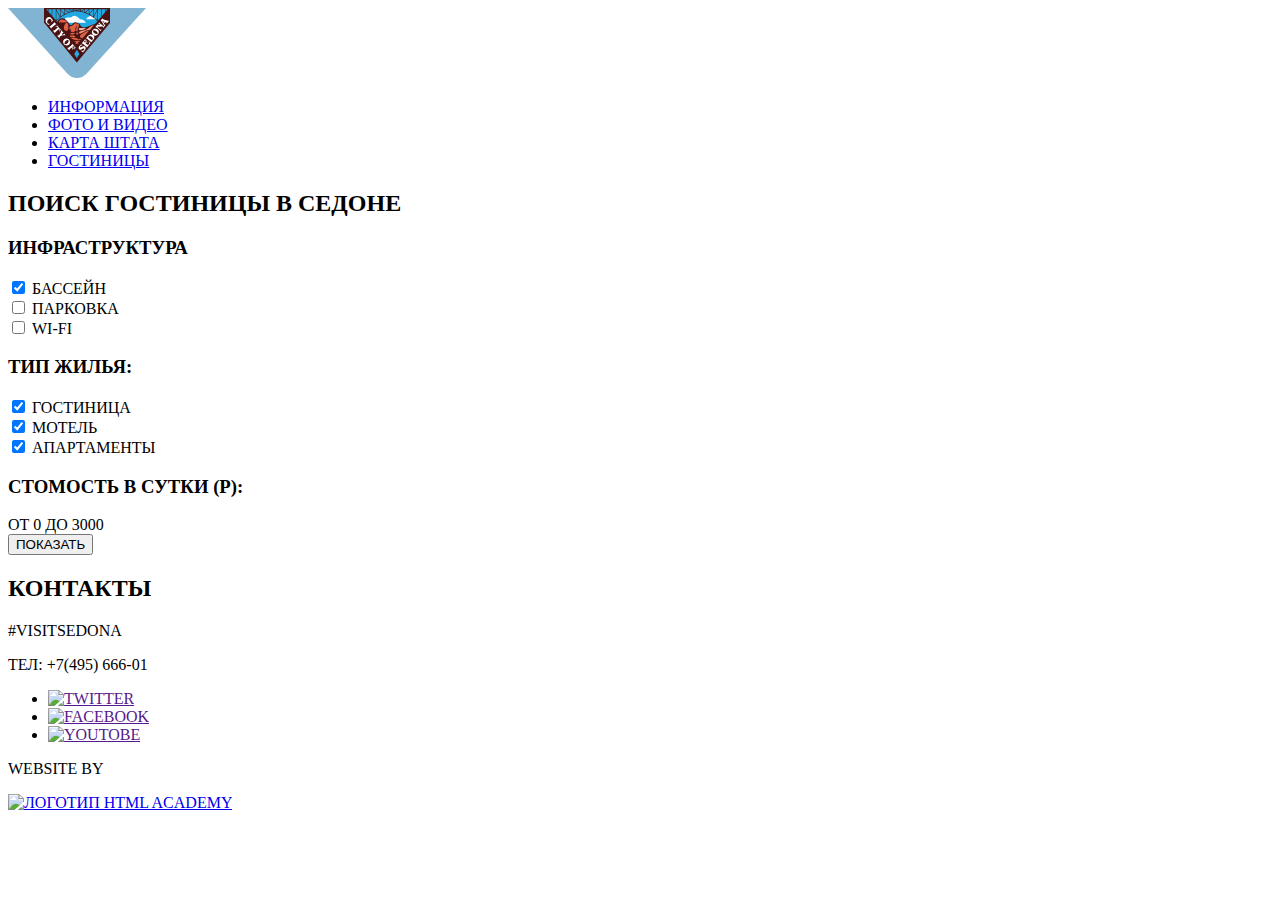
==== hotels.html @ ae7e9f16 "поправил по замечаниям header" ====
<!-- Сообщаем браузеру как стоит обрабатывать эту страницу -->
<!DOCTYPE html>
<!-- Оболочка документа, указываем язык содержимого -->
<html lang="ru">
  <head>
    <meta charset="utf-8">

    <title>Гостиницы Седоны</title>
    <!-- Подключаем CSS -->
    <link rel="stylesheet" href="css/normalize.css">
		<link rel="stylesheet" href="css/style.css">
		
  </head>
  <body>
  <header class="main-header">
    <nav class="main-header__navigation">
          <a href="index.html" class="main-header__logo">
            <img src="img/logo.svg" width="138" height="70" alt="Логотип">
          </a>
          <ul class="main-header__site-navigation hotels-navigation">
            <li><a href="#">Информация</a></li>
            <li><a href="#">Фото и видео</a></li>
            <li><a href="#">Карта штата</a></li>
            <li><a href="hotels.html">Гостиницы</a></li>
          </ul>
    </nav>
  </header>

  <main class="container">
    <h2 class="visually-hidden">
      ПОИСК ГОСТИНИЦЫ В седоне
    </h2>
    <div class="choosing-hotel">
      <section class="choosing-holel__form">
        <form action="">
          <h3>Инфраструктура</h3>
          <input type="checkbox" checked name="choice">
            Бассейн
          <br><input type="checkbox" name="choice">
            Парковка
          <br><input type="checkbox" name="choice">
            WI-FI
        </form>
      </section>
      <section class="choosing-holel__form">
        <form action="">
          <h3>тип жилья:</h3>
          <input type="checkbox" checked name="choice">
            Гостиница
          <br><input type="checkbox" checked name="choice">
            Мотель
          <br><input type="checkbox" checked name="choice">
            Апартаменты
        </form>
      </section>
      <section class="choosing-hotel__form choosing-hotel__price">
        <form action="https://echo.htmlacademy.ru/">
        <h3>Стомость в сутки (Р):</h3>
        <span>от 0</span>
        <span>до 3000</span>
        <BR><input type="submit" value="ПОКАЗАТЬ" >
        </form>
      </section>
    </div>
    <div class="user-choice">
      
    </div>

  </main>




  <footer class="page-footer">
      <div class="container">
        <section class="page-footer__contacts">
          <h2 class="visually-hidden">Контакты</h2>
          <p>#visitSEDONA</p>
          <p>ТЕЛ: +7(495) 666-01</p>
        </section>
        <section class="page-footer-social">

          <ul>
            <li>
              <a href="" class="page-footer-social__button">
                <img src="https://via.placeholder.com/1200x509" alt="Twitter" width="46" height="48">
              </a>
            </li>
            <li>
              <a href="" class="page-footer-social__button">
                <img src="https://via.placeholder.com/1200x509" alt="Facebook" width="46" height="48">
              </a>
            </li>
            <li>
              <a href="" class="page-footer-social__button">
                <img src="https://via.placeholder.com/1200x509" alt="Youtobe" width="46" height="48">
              </a>
            </li>
          </ul>
          
        </section>
        <section class="page-footer-copyright">
          <p>Website by</p>
          <a href="https://htmlacademy.ru/intensive/htmlcss" class="page-footer-copyright__logo">
            <img src="https://via.placeholder.com/1200x509" alt="Логотип html academy" width="115" height="41">
          </a>
        </section>








      </div>
  </footer>

  </body>
</html>
---- css/style.css ----
body {
  text-transform: uppercase;
}
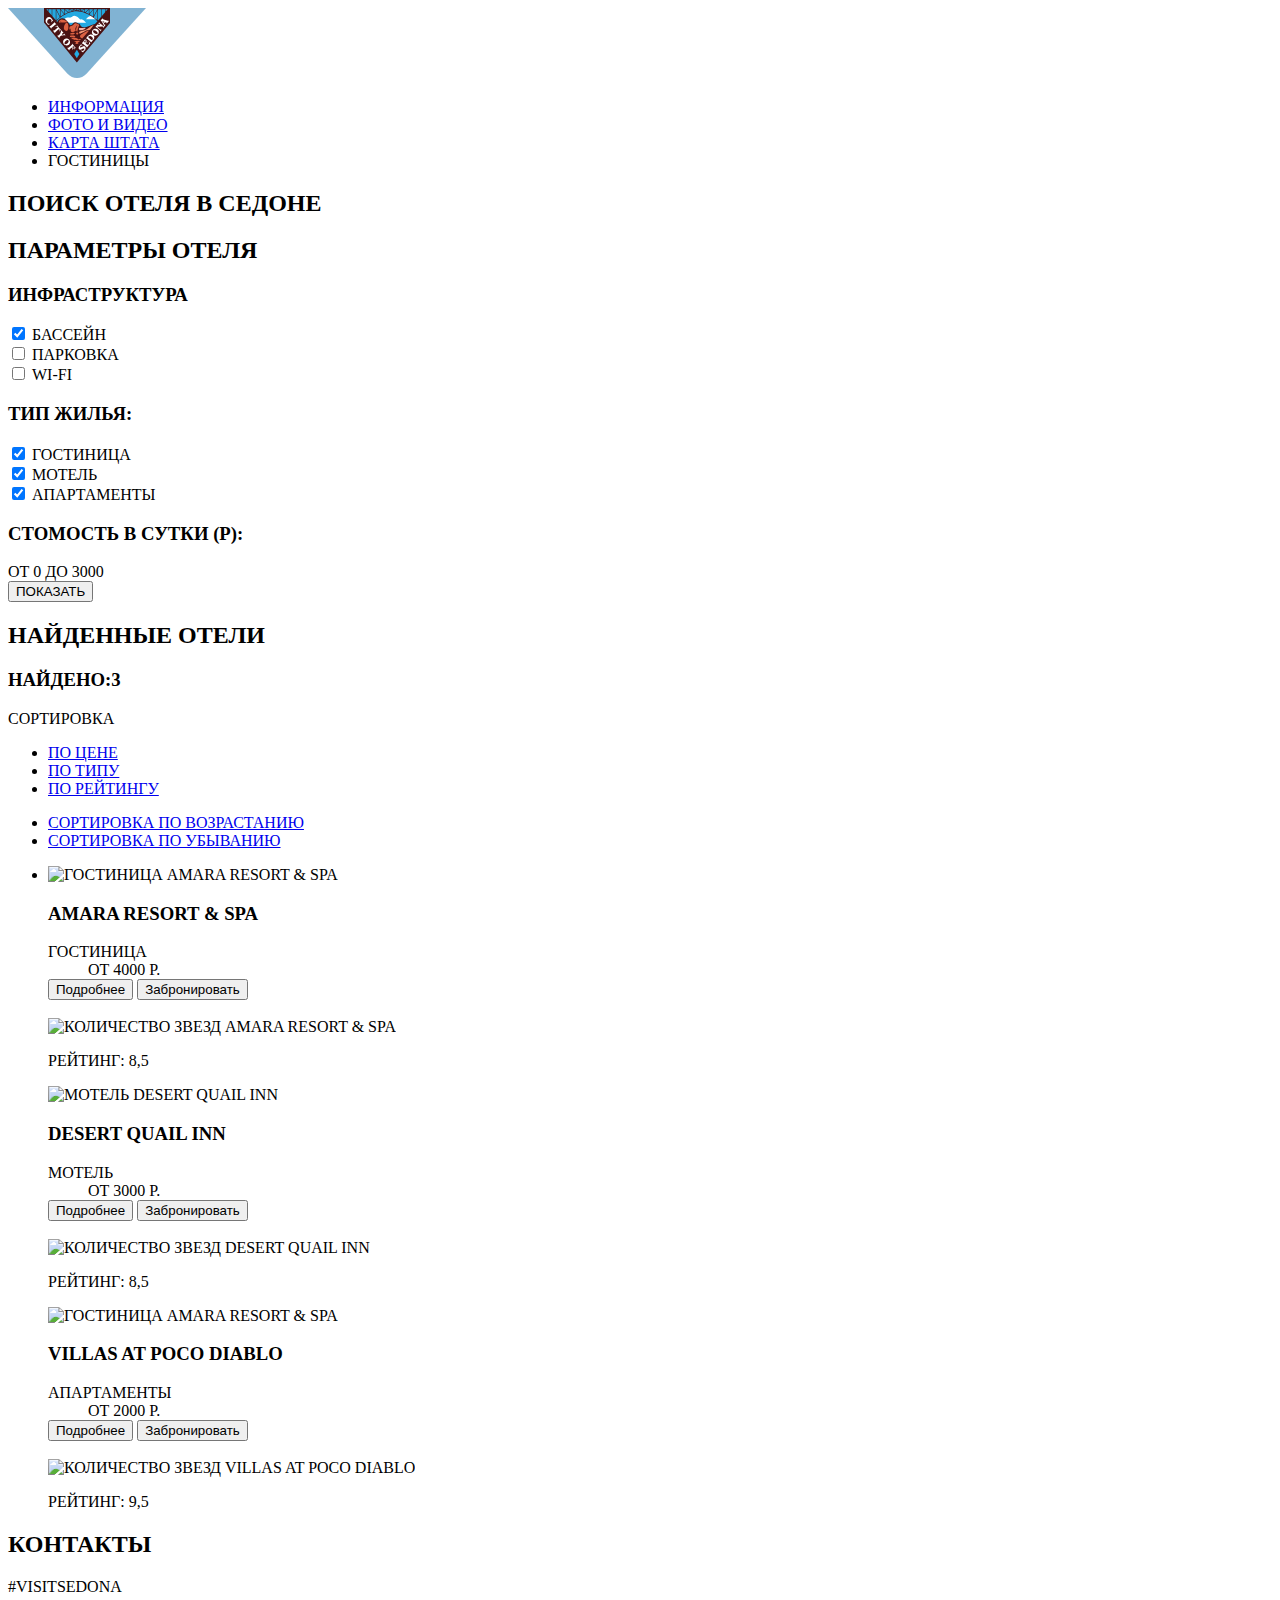
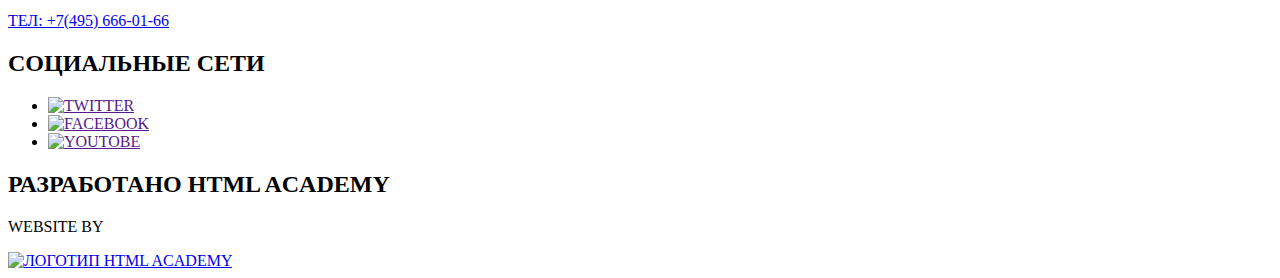
==== commit a308821e: "доверстал hotels.html" ====
--- a/hotels.html
+++ b/hotels.html
@@ -2,119 +2,193 @@
 <!DOCTYPE html>
 <!-- Оболочка документа, указываем язык содержимого -->
 <html lang="ru">
-  <head>
-    <meta charset="utf-8">
 
-    <title>Гостиницы Седоны</title>
-    <!-- Подключаем CSS -->
-    <link rel="stylesheet" href="css/normalize.css">
-		<link rel="stylesheet" href="css/style.css">
-		
-  </head>
-  <body>
+<head>
+  <meta charset="utf-8">
+  <title>Гостиницы Седоны</title>
+  <!-- Подключаем CSS -->
+  <link rel="stylesheet" href="css/normalize.css">
+  <link rel="stylesheet" href="css/style.css">
+</head>
+
+<body>
   <header class="main-header">
     <nav class="main-header__navigation">
-          <a href="index.html" class="main-header__logo">
-            <img src="img/logo.svg" width="138" height="70" alt="Логотип">
-          </a>
-          <ul class="main-header__site-navigation hotels-navigation">
-            <li><a href="#">Информация</a></li>
-            <li><a href="#">Фото и видео</a></li>
-            <li><a href="#">Карта штата</a></li>
-            <li><a href="hotels.html">Гостиницы</a></li>
-          </ul>
+      <a href="index.html" class="main-header__logo">
+        <img src="img/logo.svg" width="138" height="70" alt="Логотип">
+      </a>
+      <ul class="main-header__site-navigation hotels-navigation">
+        <li><a href="#">Информация</a></li>
+        <li><a href="#">Фото и видео</a></li>
+        <li><a href="#">Карта штата</a></li>
+        <li><a>Гостиницы</a></li>
+      </ul>
     </nav>
   </header>
-
   <main class="container">
     <h2 class="visually-hidden">
-      ПОИСК ГОСТИНИЦЫ В седоне
+      Поиск отеля в седоне
     </h2>
-    <div class="choosing-hotel">
-      <section class="choosing-holel__form">
+    <section class="choosing-hotel">
+      <h2 class="visually-hidden">
+        Параметры отеля
+      </h2>
+      <div class="choosing-holel__form">
         <form action="">
           <h3>Инфраструктура</h3>
           <input type="checkbox" checked name="choice">
-            Бассейн
+          Бассейн
           <br><input type="checkbox" name="choice">
-            Парковка
+          Парковка
           <br><input type="checkbox" name="choice">
-            WI-FI
+          WI-FI
         </form>
-      </section>
-      <section class="choosing-holel__form">
+      </div>
+      <div class="choosing-holel__form">
         <form action="">
           <h3>тип жилья:</h3>
           <input type="checkbox" checked name="choice">
-            Гостиница
+          Гостиница
           <br><input type="checkbox" checked name="choice">
-            Мотель
+          Мотель
           <br><input type="checkbox" checked name="choice">
-            Апартаменты
+          Апартаменты
         </form>
+      </div>
+      <div class="choosing-hotel__form choosing-hotel__price">
+        <form action="https://echo.htmlacademy.ru/">
+          <h3>Стомость в сутки (Р):</h3>
+          <span>от 0</span>
+          <span>до 3000</span>
+          <BR><input type="submit" value="ПОКАЗАТЬ">
+        </form>
+      </div>
+    </section>
+    <section class="user-choice">
+      <h2 class="visually-hidden">
+        Найденные отели
+      </h2>
+      <div class="user-choice-finded">
+        <h3>
+          Найдено:3
+        </h3>
+        <div class="user-choice-finded__sorting1">
+          <p>Сортировка</p>
+          <ul>
+            <li><a href="#">по цене </a></li>
+            <li><a href="#">по типу </a></li>
+            <li><a href="#">по рейтингу</a></li>
+          </ul>
+        </div>
+        <ul class="user-choice-finded__sorting2">
+          <li>
+            <a href="#">
+              <span class="visually-hidden">Сортировка по возрастанию</span>
+            </a>
+          </li>
+          <li>
+            <a href="#"><span class="visually-hidden">Сортировка по убыванию</span></a>
+          </li>
+        </ul>
+      </div>
+      <ul class="user-choice-list">
+        <li>
+          <div class="user-choice-list-row1 hotel">
+            <img src="https://via.placeholder.com/138x70" width="138" height="70" alt="Гостиница Amara Resort & Spa">
+            <h3>Amara Resort & Spa</h3>
+            <dl>
+              <dt>Гостиница</dt>
+              <dd>От 4000 Р.</dd>
+            </dl>
+            <form class="user-choice-list-row1__form form" action="">
+              <button class="user-choice-list-row1__button1 button1">
+                Подробнее
+              </button>
+              <button class="user-choice-list-row1__button2 button2">
+                Забронировать
+              </button>
+            </form>
+            <br><img width="91" height="17" src="https://via.placeholder.com/91x17" alt="Количество звезд Amara Resort & Spa">
+            <p>Рейтинг: 8,5</p>
+          </div>
+          <div class="user-choice-list-row2 hotel">
+            <img src="https://via.placeholder.com/138x70" width="138" height="70" alt="Мотель Desert Quail Inn">
+            <h3>Desert Quail Inn</h3>
+            <dl>
+              <dt>Мотель</dt>
+              <dd>От 3000 Р.</dd>
+            </dl>
+            <form class="user-choice-list-row2__form form" action="">
+              <button class="user-choice-list-row2__button2 button1">
+                Подробнее
+              </button>
+              <button class="user-choice-list-row2__button2 button2">
+                Забронировать
+              </button>
+            </form>
+            <br><img width="66" height="17" src="https://via.placeholder.com/66x17" alt="Количество звезд Desert Quail Inn">
+            <p>Рейтинг: 8,5</p>
+          </div>
+          <div class="user-choice-list-row3 hotel">
+            <img src="https://via.placeholder.com/1200x509" width="138" height="70" alt="Гостиница Amara Resort & Spa">
+            <h3>Villas at Poco Diablo</h3>
+            <dl>
+              <dt>Апартаменты</dt>
+              <dd>От 2000 Р.</dd>
+            </dl>
+            <form class="user-choice-list-row3__form form" action="">
+              <button class="user-choice-list-row3__button3 button1">
+                Подробнее
+              </button>
+              <button class="user-choice-list-row3__button3 button2">
+                Забронировать
+              </button>
+            </form>
+            <br><img width="42" height="17" src="https://via.placeholder.com/42x17" alt="Количество звезд Villas at Poco Diablo">
+            <p>Рейтинг: 9,5</p>
+          </div>
+        </li>
+      </ul>
+    </section>
+  </main>
+  <footer class="page-footer">
+    <div class="container">
+      <section class="page-footer__contacts">
+        <h2 class="visually-hidden">Контакты</h2>
+        <p>#visitsedona</p>
+        <a href="tel:+74956660166">
+          ТЕЛ: +7(495) 666-01-66
+        </a>
       </section>
-      <section class="choosing-hotel__form choosing-hotel__price">
-        <form action="https://echo.htmlacademy.ru/">
-        <h3>Стомость в сутки (Р):</h3>
-        <span>от 0</span>
-        <span>до 3000</span>
-        <BR><input type="submit" value="ПОКАЗАТЬ" >
-        </form>
+      <section class="page-footer-social">
+        <h2 class="visually-hidden">Социальные сети</h2>
+        <ul>
+          <li>
+            <a href="" class="page-footer-social__button">
+              <img src="https://via.placeholder.com/1200x509" alt="Twitter" width="46" height="48">
+            </a>
+          </li>
+          <li>
+            <a href="" class="page-footer-social__button">
+              <img src="https://via.placeholder.com/1200x509" alt="Facebook" width="46" height="48">
+            </a>
+          </li>
+          <li>
+            <a href="" class="page-footer-social__button">
+              <img src="https://via.placeholder.com/1200x509" alt="Youtobe" width="46" height="48">
+            </a>
+          </li>
+        </ul>
+      </section>
+      <section class="page-footer-copyright">
+        <h2 class="visually-hidden">Разработано HTML academy</h2>
+        <p>Website by</p>
+        <a href="https://htmlacademy.ru/intensive/htmlcss" class="page-footer-copyright__logo">
+          <img src="https://via.placeholder.com/1200x509" alt="Логотип html academy" width="115" height="41">
+        </a>
       </section>
     </div>
-    <div class="user-choice">
-      
-    </div>
+  </footer>
+</body>
 
-  </main>
-
-
-
-
-  <footer class="page-footer">
-      <div class="container">
-        <section class="page-footer__contacts">
-          <h2 class="visually-hidden">Контакты</h2>
-          <p>#visitSEDONA</p>
-          <p>ТЕЛ: +7(495) 666-01</p>
-        </section>
-        <section class="page-footer-social">
-
-          <ul>
-            <li>
-              <a href="" class="page-footer-social__button">
-                <img src="https://via.placeholder.com/1200x509" alt="Twitter" width="46" height="48">
-              </a>
-            </li>
-            <li>
-              <a href="" class="page-footer-social__button">
-                <img src="https://via.placeholder.com/1200x509" alt="Facebook" width="46" height="48">
-              </a>
-            </li>
-            <li>
-              <a href="" class="page-footer-social__button">
-                <img src="https://via.placeholder.com/1200x509" alt="Youtobe" width="46" height="48">
-              </a>
-            </li>
-          </ul>
-          
-        </section>
-        <section class="page-footer-copyright">
-          <p>Website by</p>
-          <a href="https://htmlacademy.ru/intensive/htmlcss" class="page-footer-copyright__logo">
-            <img src="https://via.placeholder.com/1200x509" alt="Логотип html academy" width="115" height="41">
-          </a>
-        </section>
-
-
-
-
-
-
-
-
-      </div>
-  </footer>
-
-  </body>
 </html>
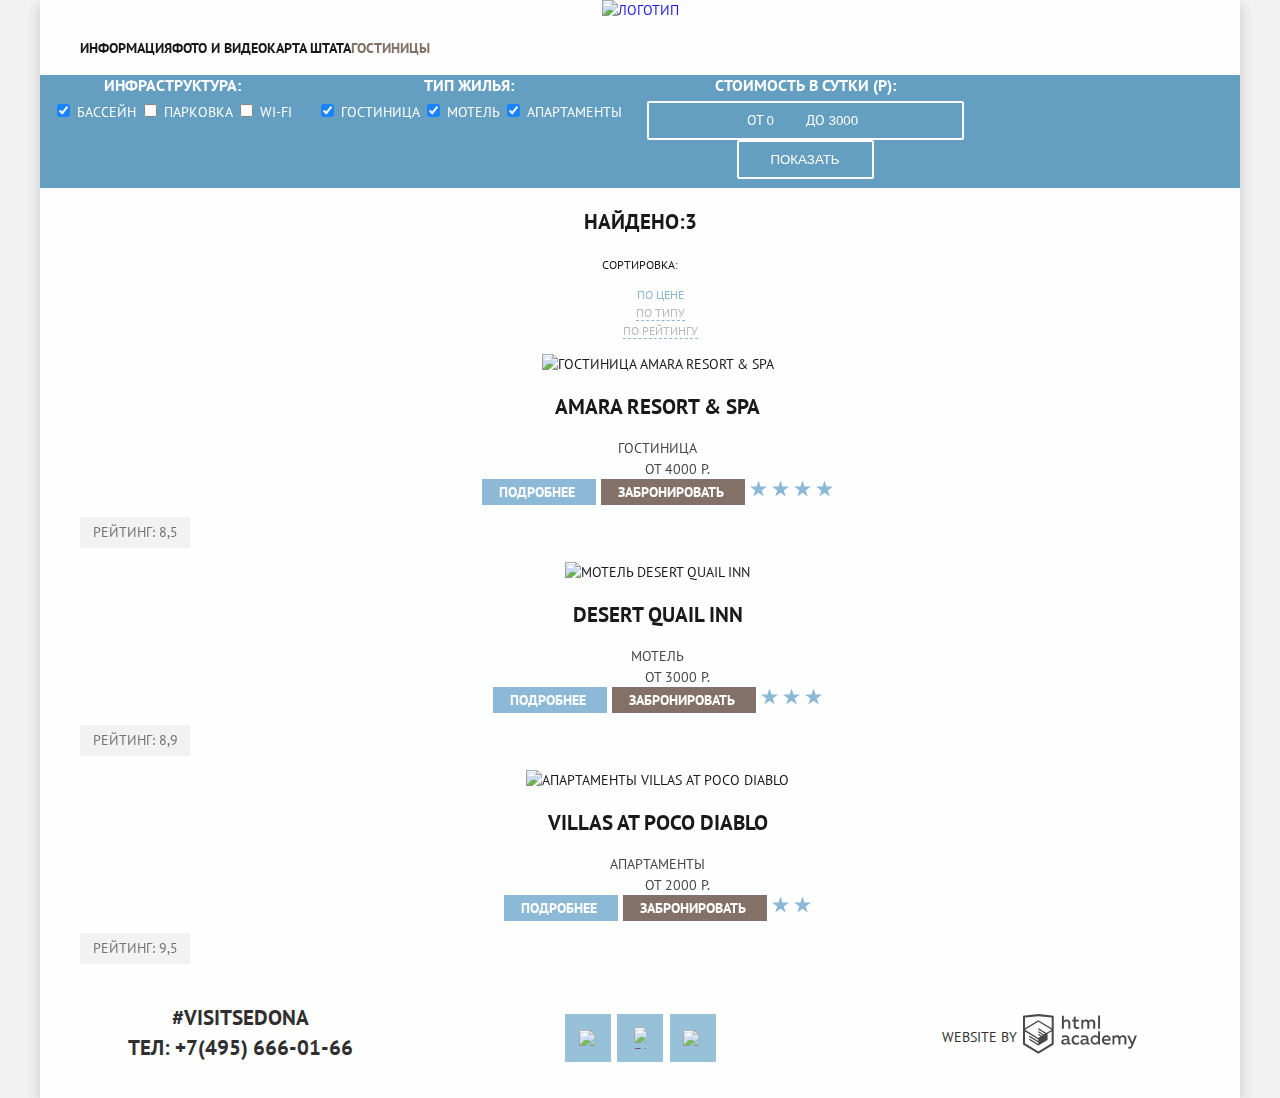
==== commit 01efca75: "Добавил контент, оформил часть декора на 2-ух страницах, убрал ошибки в коде." ====
--- a/hotels.html
+++ b/hotels.html
@@ -1,194 +1,239 @@
 <!-- Сообщаем браузеру как стоит обрабатывать эту страницу -->
 <!DOCTYPE html>
 <!-- Оболочка документа, указываем язык содержимого -->
-<html lang="ru">
+<html class="page" lang="ru">
 
 <head>
   <meta charset="utf-8">
   <title>Гостиницы Седоны</title>
-  <!-- Подключаем CSS -->
+  <link rel="stylesheet" href="https://fonts.googleapis.com/css2?family=PT+Sans:wght@400;700&display=swap">
   <link rel="stylesheet" href="css/normalize.css">
   <link rel="stylesheet" href="css/style.css">
 </head>
 
-<body>
-  <header class="main-header">
-    <nav class="main-header__navigation">
-      <a href="index.html" class="main-header__logo">
-        <img src="img/logo.svg" width="138" height="70" alt="Логотип">
-      </a>
-      <ul class="main-header__site-navigation hotels-navigation">
-        <li><a href="#">Информация</a></li>
-        <li><a href="#">Фото и видео</a></li>
-        <li><a href="#">Карта штата</a></li>
-        <li><a>Гостиницы</a></li>
-      </ul>
-    </nav>
-  </header>
-  <main class="container">
-    <h2 class="visually-hidden">
-      Поиск отеля в седоне
-    </h2>
-    <section class="choosing-hotel">
-      <h2 class="visually-hidden">
-        Параметры отеля
-      </h2>
-      <div class="choosing-holel__form">
-        <form action="">
-          <h3>Инфраструктура</h3>
-          <input type="checkbox" checked name="choice">
-          Бассейн
-          <br><input type="checkbox" name="choice">
-          Парковка
-          <br><input type="checkbox" name="choice">
-          WI-FI
+<body class="page-body">
+  <div class="wrapper">
+    <header class="main-header">
+      <nav class="main-header__navigation">
+        <a href="index.html" class="main-header__logo">
+          <img src="img/files/logo.svg" width="138" height="70" alt="Логотип">
+        </a>
+        <ul class="main-header__site-navigation">
+          <li>
+            <a class="main-header__site-navigation-item" href="#">Информация</a>
+          </li>
+          <li>
+            <a class="main-header__site-navigation-item" href="#">Фото и видео</a>
+          </li>
+          <li>
+            <a class="main-header__site-navigation-item" href="#">Карта штата</a></li>
+          <li>
+            <a class="main-header__site-navigation-item_hotels-page">Гостиницы</a>
+          </li>
+        </ul>
+      </nav>
+    </header>
+    <main class="container">
+      <h1 class="visually-hidden">
+        Поиск отеля в седоне
+      </h1>
+      <section class="choosing-hotel">
+        <h2 class="visually-hidden">
+          Параметры отеля
+        </h2>
+        <form method="get" action="https://echo.htmlacademy.ru/">
+          <fieldset class="choosing-hotel__infrastructure">
+            <legend>
+              Инфраструктура:
+            </legend>
+            <label>
+              <input type="checkbox" checked name="pool">
+              Бассейн
+            </label>
+            <label>
+              <input type="checkbox" name="parking">
+              Парковка
+            </label>
+            <label>
+              <input type="checkbox" name="wi-fi">
+              WI-FI
+            </label>
+          </fieldset>
+          <fieldset class="choosing-hotel__type-of-housing">
+            <legend>
+              тип жилья:
+            </legend>
+            <label>
+              <input type="checkbox" checked name="hotel">
+              Гостиница
+            </label>
+            <label>
+              <input type="checkbox" checked name="motel">
+              Мотель
+            </label>
+            <label>
+              <input type="checkbox" checked name="apartments">
+              Апартаменты
+            </label>
+          </fieldset>
+          <fieldset class="choosing-hotel__price">
+            <legend>
+              Стоимость в сутки (Р):
+            </legend>
+            <div class="input">
+              <label>
+                <span>от</span>
+                <input type="text" value="0" name="from">
+              </label>
+              <label>
+                <span>до</span>
+                <input type="text" value="3000" name="till">
+              </label>
+            </div>
+            <button type="submit">
+              показать
+            </button>
+          </fieldset>
         </form>
-      </div>
-      <div class="choosing-holel__form">
-        <form action="">
-          <h3>тип жилья:</h3>
-          <input type="checkbox" checked name="choice">
-          Гостиница
-          <br><input type="checkbox" checked name="choice">
-          Мотель
-          <br><input type="checkbox" checked name="choice">
-          Апартаменты
-        </form>
-      </div>
-      <div class="choosing-hotel__form choosing-hotel__price">
-        <form action="https://echo.htmlacademy.ru/">
-          <h3>Стомость в сутки (Р):</h3>
-          <span>от 0</span>
-          <span>до 3000</span>
-          <BR><input type="submit" value="ПОКАЗАТЬ">
-        </form>
-      </div>
-    </section>
-    <section class="user-choice">
-      <h2 class="visually-hidden">
-        Найденные отели
-      </h2>
-      <div class="user-choice-finded">
-        <h3>
-          Найдено:3
-        </h3>
-        <div class="user-choice-finded__sorting1">
-          <p>Сортировка</p>
-          <ul>
-            <li><a href="#">по цене </a></li>
-            <li><a href="#">по типу </a></li>
-            <li><a href="#">по рейтингу</a></li>
+      </section>
+      <section class="user-choice">
+        <h2 class="visually-hidden">
+          Найденные отели
+        </h2>
+        <div class="user-choice-finded">
+          <h3>
+            Найдено:3
+          </h3>
+          <div class="user-choice-finded__sorting1">
+            <p>Сортировка:</p>
+            <ul>
+              <li><a href="#" class="user-choice-finded__sorting1-item">по цене</a></li>
+              <li><a href="#" class="user-choice-finded__sorting1-item2">по типу</a></li>
+              <li><a href="#" class="user-choice-finded__sorting1-item2">по рейтингу</a></li>
+            </ul>
+          </div>
+          <ul class="user-choice-finded__sorting2">
+            <li>
+              <a href="#">
+                <span class="visually-hidden">Сортировка по возрастанию</span>
+              </a>
+            </li>
+            <li>
+              <a href="#"><span class="visually-hidden">Сортировка по убыванию</span></a>
+            </li>
           </ul>
         </div>
-        <ul class="user-choice-finded__sorting2">
-          <li>
-            <a href="#">
-              <span class="visually-hidden">Сортировка по возрастанию</span>
-            </a>
-          </li>
-          <li>
-            <a href="#"><span class="visually-hidden">Сортировка по убыванию</span></a>
-          </li>
-        </ul>
-      </div>
-      <ul class="user-choice-list">
-        <li>
-          <div class="user-choice-list-row1 hotel">
-            <img src="https://via.placeholder.com/138x70" width="138" height="70" alt="Гостиница Amara Resort & Spa">
-            <h3>Amara Resort & Spa</h3>
-            <dl>
-              <dt>Гостиница</dt>
-              <dd>От 4000 Р.</dd>
-            </dl>
-            <form class="user-choice-list-row1__form form" action="">
-              <button class="user-choice-list-row1__button1 button1">
+        <ul class="user-choice-list">
+          <li>
+            <div class="user-choice-list-row1 hotel">
+              <img src="img/files/hotels/amara_resort.jpg" width="135" height="90" alt="Гостиница Amara Resort & Spa">
+              <h3>
+                <a href="#">Amara Resort & Spa</a>
+              </h3>
+              <dl>
+                <dt>Гостиница</dt>
+                <dd>От 4000 Р.</dd>
+              </dl>
+              <a href="#" class="user-choice-list-row1 more-details" action="">
                 Подробнее
-              </button>
-              <button class="user-choice-list-row1__button2 button2">
+              </a>
+              <a href="#" class="user-choice-list-row1 reservation" action="">
                 Забронировать
-              </button>
-            </form>
-            <br><img width="91" height="17" src="https://via.placeholder.com/91x17" alt="Количество звезд Amara Resort & Spa">
-            <p>Рейтинг: 8,5</p>
-          </div>
-          <div class="user-choice-list-row2 hotel">
-            <img src="https://via.placeholder.com/138x70" width="138" height="70" alt="Мотель Desert Quail Inn">
-            <h3>Desert Quail Inn</h3>
-            <dl>
-              <dt>Мотель</dt>
-              <dd>От 3000 Р.</dd>
-            </dl>
-            <form class="user-choice-list-row2__form form" action="">
-              <button class="user-choice-list-row2__button2 button1">
+              </a>
+              <img width="18" height="17" src="img/files/star.svg" alt="Звезда">
+              <img width="18" height="17" src="img/files/star.svg" alt="Звезда">
+              <img width="18" height="17" src="img/files/star.svg" alt="Звезда">
+              <img width="18" height="17" src="img/files/star.svg" alt="Звезда">
+              <p>Рейтинг: 8,5</p>
+            </div>
+          </li>
+          <li>
+            <div class="user-choice-list-row2 hotel">
+              <img src="img/files/hotels/desert_quail.jpg" width="135" height="90" alt="Мотель Desert Quail Inn">
+              <h3>
+                <a href="#">Desert Quail Inn</a>
+              </h3>
+              <dl>
+                <dt>Мотель</dt>
+                <dd>От 3000 Р.</dd>
+              </dl>
+              <a href="#" class="user-choice-list-row2 more-details" action="">
                 Подробнее
-              </button>
-              <button class="user-choice-list-row2__button2 button2">
+              </a>
+              <a href="#" class="user-choice-list-row2 reservation" action="">
                 Забронировать
-              </button>
-            </form>
-            <br><img width="66" height="17" src="https://via.placeholder.com/66x17" alt="Количество звезд Desert Quail Inn">
-            <p>Рейтинг: 8,5</p>
-          </div>
-          <div class="user-choice-list-row3 hotel">
-            <img src="https://via.placeholder.com/1200x509" width="138" height="70" alt="Гостиница Amara Resort & Spa">
-            <h3>Villas at Poco Diablo</h3>
-            <dl>
-              <dt>Апартаменты</dt>
-              <dd>От 2000 Р.</dd>
-            </dl>
-            <form class="user-choice-list-row3__form form" action="">
-              <button class="user-choice-list-row3__button3 button1">
+              </a>
+              <img width="18" height="17" src="img/files/star.svg" alt="Звезда">
+              <img width="18" height="17" src="img/files/star.svg" alt="Звезда">
+              <img width="18" height="17" src="img/files/star.svg" alt="Звезда">
+              <p>Рейтинг: 8,9</p>
+            </div>
+          </li>
+          <li>
+            <div class="user-choice-list-row3 hotel">
+              <img src="img/files/hotels/villas_at_poco.jpg" width="135" height="90" alt="Апартаменты Villas at Poco Diablo">
+              <h3>
+                <a href="#">Villas at Poco Diablo</a>
+              </h3>
+              <dl>
+                <dt>Апартаменты</dt>
+                <dd>От 2000 Р.</dd>
+              </dl>
+              <a href="#" class="user-choice-list-row3 more-details" action="">
                 Подробнее
-              </button>
-              <button class="user-choice-list-row3__button3 button2">
+              </a>
+              <a href="#" class="user-choice-list-row3 reservation" action="">
                 Забронировать
-              </button>
-            </form>
-            <br><img width="42" height="17" src="https://via.placeholder.com/42x17" alt="Количество звезд Villas at Poco Diablo">
-            <p>Рейтинг: 9,5</p>
-          </div>
-        </li>
-      </ul>
-    </section>
-  </main>
-  <footer class="page-footer">
-    <div class="container">
-      <section class="page-footer__contacts">
-        <h2 class="visually-hidden">Контакты</h2>
-        <p>#visitsedona</p>
-        <a href="tel:+74956660166">
-          ТЕЛ: +7(495) 666-01-66
-        </a>
-      </section>
-      <section class="page-footer-social">
-        <h2 class="visually-hidden">Социальные сети</h2>
-        <ul>
-          <li>
-            <a href="" class="page-footer-social__button">
-              <img src="https://via.placeholder.com/1200x509" alt="Twitter" width="46" height="48">
-            </a>
-          </li>
-          <li>
-            <a href="" class="page-footer-social__button">
-              <img src="https://via.placeholder.com/1200x509" alt="Facebook" width="46" height="48">
-            </a>
-          </li>
-          <li>
-            <a href="" class="page-footer-social__button">
-              <img src="https://via.placeholder.com/1200x509" alt="Youtobe" width="46" height="48">
-            </a>
+              </a>
+              <img width="18" height="17" src="img/files/star.svg" alt="Звезда">
+              <img width="18" height="17" src="img/files/star.svg" alt="Звезда">
+              <p>Рейтинг: 9,5</p>
+            </div>
           </li>
         </ul>
       </section>
-      <section class="page-footer-copyright">
-        <h2 class="visually-hidden">Разработано HTML academy</h2>
-        <p>Website by</p>
-        <a href="https://htmlacademy.ru/intensive/htmlcss" class="page-footer-copyright__logo">
-          <img src="https://via.placeholder.com/1200x509" alt="Логотип html academy" width="115" height="41">
-        </a>
-      </section>
-    </div>
-  </footer>
+    </main>
+    <footer class="page-footer">
+      <div class="container">
+        <section class="page-footer__contacts">
+          <h2 class="visually-hidden">Контакты</h2>
+          <p>#visitsedona</p>
+          <a href="tel:+74956660166">
+            тел: +7(495) 666-01-66
+          </a>
+        </section>
+        <section class="page-footer-social">
+          <h2 class="visually-hidden">Социальные сети</h2>
+          <ul>
+            <li>
+              <a href="" class="page-footer-social__button">
+                <img src="img/icons/twitter.svg" alt="Twitter" width="17" height="16">
+              </a>
+            </li>
+            <li>
+              <a href="" class="page-footer-social__button">
+                <img src="img/icons/facebook.svg" alt="Facebook" width="12" height="22">
+              </a>
+            </li>
+            <li>
+              <a href="" class="page-footer-social__button">
+                <img src="img/icons/youtube.svg" alt="Youtobe" width="20" height="16">
+              </a>
+            </li>
+          </ul>
+        </section>
+        <section class="page-footer-copyright">
+          <h2 class="visually-hidden">Разработано HTML academy</h2>
+          <p>Website by</p>
+          <a href="https://htmlacademy.ru/intensive/htmlcss" class="page-footer-copyright__logo">
+            <svg width="115" height="41" viewBox="0 0 115 41" fill="none" xmlns="http://www.w3.org/2000/svg">
+              <path fill-rule="evenodd" clip-rule="evenodd" d="M15.5197 1.05737H15.3509L0 2.71895V31.4945L15.3509 40.8382L30.7018 31.4945V2.71895L15.5197 1.05737ZM77.0183 2.62185H75.0876V15.7311H77.0183V2.62185ZM40.8619 2.63264V7.76843C41.6131 6.9864 42.6386 6.5436 43.7105 6.53843C44.6823 6.47908 45.6329 6.84495 46.3253 7.54479C47.0177 8.24462 47.3866 9.21244 47.3399 10.2068V15.7634H45.367V10.4658C45.4231 9.94897 45.2754 9.43059 44.9566 9.02553C44.6377 8.62047 44.174 8.36218 43.6683 8.3079H43.3518C42.3456 8.36979 41.4321 8.9295 40.9041 9.80764V15.7634H38.8995V2.63264H40.8619ZM77.0183 31.4837H75.2775V30.0595C74.4828 31.1353 73.23 31.7538 71.9119 31.7211C69.4751 31.5528 67.5825 29.4822 67.5825 26.9845C67.5825 24.4867 69.4751 22.4162 71.9119 22.2479C73.1195 22.2052 74.2818 22.7203 75.0771 23.6505V18.3205H77.0183V31.4837ZM47.0656 30.0595C47.263 30.0515 47.4583 30.0152 47.6459 29.9516V31.3866C47.2482 31.5404 46.826 31.6172 46.4009 31.6132C45.6482 31.6769 44.9394 31.2429 44.639 30.5342C43.7036 31.31 42.5302 31.7227 41.3261 31.6995C39.733 31.6995 38.256 30.804 38.256 28.9482C38.256 26.65 40.3661 25.9379 42.1702 25.9379C42.9402 25.9505 43.707 26.0408 44.4596 26.2076V25.884C44.4596 24.805 43.6578 23.9742 42.1491 23.9742C41.0585 23.9764 39.9804 24.2116 38.9839 24.6647V22.8305C40.0678 22.451 41.204 22.2506 42.3495 22.2371C44.8394 22.2371 46.3693 23.4455 46.3693 26.1753V29.4121C46.3546 29.5668 46.401 29.721 46.4981 29.8406C46.5951 29.9601 46.7349 30.035 46.8862 30.0487H47.0656V30.0595ZM40.2711 28.8403C40.298 29.229 40.4761 29.5905 40.7655 29.844C41.055 30.0974 41.4317 30.2217 41.8115 30.189H41.9275C42.8819 30.1906 43.7973 29.8022 44.4702 29.11V27.5779C43.842 27.4414 43.2026 27.3655 42.5605 27.3513C41.5055 27.3513 40.2817 27.7074 40.2817 28.8403H40.2711ZM56.0229 22.9384C55.1962 22.4632 54.2596 22.2246 53.3115 22.2479H52.9422C51.7332 22.2873 50.5891 22.8166 49.7619 23.7192C48.9347 24.6218 48.4923 25.8236 48.5321 27.06V27.5024C48.6957 30.0004 50.805 31.8921 53.2482 31.7318C54.2519 31.7555 55.2477 31.5452 56.1601 31.1168V29.2718C55.3769 29.7215 54.4945 29.9591 53.5963 29.9624C52.5199 30.0288 51.4963 29.4793 50.9385 28.5356C50.3806 27.5918 50.3806 26.4095 50.9385 25.4658C51.4963 24.522 52.5199 23.9725 53.5963 24.039C54.461 24.0357 55.3066 24.2989 56.0229 24.7942V22.9384ZM66.1514 30.0595C66.3488 30.0515 66.5441 30.0152 66.7317 29.9516V31.3866C66.334 31.5404 65.9118 31.6172 65.4867 31.6132C64.734 31.6769 64.0252 31.2429 63.7248 30.5342C62.7894 31.31 61.616 31.7227 60.4119 31.6995C58.8188 31.6995 57.3417 30.804 57.3417 28.9482C57.3417 26.65 59.4518 25.9379 61.256 25.9379C62.0259 25.9505 62.7928 26.0408 63.5454 26.2076V25.884C63.5454 24.805 62.7436 23.9742 61.2349 23.9742C60.1443 23.9764 59.0662 24.2116 58.0697 24.6647V22.8305C59.1536 22.451 60.2897 22.2506 61.4353 22.2371C63.9252 22.2371 65.455 23.4455 65.455 26.1753V29.4121C65.4404 29.5668 65.4868 29.721 65.5838 29.8406C65.6809 29.9601 65.8207 30.035 65.972 30.0487H66.1514V30.0595ZM59.855 29.8481C59.5632 29.5943 59.3837 29.2311 59.3569 28.8403H59.378C59.378 27.7074 60.5385 27.3513 61.6569 27.3513C62.299 27.3655 62.9383 27.4414 63.5665 27.5779V29.11C62.8937 29.8022 61.9782 30.1906 61.0239 30.189H60.9078C60.5263 30.2247 60.1469 30.1019 59.855 29.8481ZM69.3271 26.9305C69.3271 25.2859 70.6308 23.9526 72.239 23.9526L72.2601 24.0066C73.4742 24.0066 74.5742 24.7382 75.0665 25.8732V28.0311C74.5856 29.1871 73.4673 29.9296 72.239 29.9084C70.6308 29.9084 69.3271 28.5752 69.3271 26.9305ZM83.3486 22.2479C86.8408 22.2479 88.0541 25.1395 87.4844 27.7397H80.922C81.1436 29.3582 82.6839 30.0163 84.2876 30.0163C85.2509 30.0196 86.2027 29.8021 87.0729 29.3797V31.1061C86.0736 31.5421 84.9939 31.7519 83.9078 31.7211C81.2385 31.7211 78.8963 30.189 78.8963 26.9521C78.8362 25.7502 79.2482 24.5736 80.0408 23.6841C80.8334 22.7945 81.9408 22.2658 83.1165 22.2155H83.3486V22.2479ZM80.8693 26.1753C80.9704 24.8237 82.1216 23.8104 83.4436 23.9095H83.4858C84.1064 23.8531 84.7196 24.08 85.1612 24.5295C85.6028 24.979 85.8275 25.6051 85.7752 26.24H80.8693V26.1753ZM89.489 31.4621V22.4961H91.2298V23.575C91.9777 22.7197 93.041 22.2229 94.1628 22.2047C95.2951 22.1328 96.3712 22.7163 96.9482 23.7153C97.7407 22.8335 98.8477 22.3161 100.018 22.2803C100.952 22.2327 101.859 22.6011 102.507 23.2901C103.154 23.9792 103.478 24.9213 103.394 25.8732V31.4837H101.39V25.9271C101.437 25.4734 101.306 25.0191 101.024 24.6647C100.743 24.3104 100.336 24.0852 99.8917 24.039H99.6174C98.7512 24.0941 97.9525 24.536 97.4335 25.2474V31.4837H95.4289V25.9271C95.4728 25.47 95.3357 25.0139 95.0481 24.6611C94.7606 24.3082 94.3467 24.088 93.8991 24.0497H93.6881C92.7466 24.1344 91.8915 24.6449 91.3564 25.4416V31.5161H89.5312L89.489 31.4621ZM113.977 22.4745H111.972L109.324 29.2718L106.306 22.4853H104.196L108.417 31.5484L108.237 32.0016C107.72 33.3611 107.003 34.0516 106.053 34.0516C105.75 34.0548 105.447 34.0112 105.156 33.9221V35.6161C105.536 35.7125 105.926 35.7632 106.317 35.7671C107.646 35.7671 108.902 35.0226 109.851 32.6813L113.977 22.4745ZM52.689 6.78658V3.54974L50.7266 4.01369V6.73264H49.144V8.49132H50.7899V12.9905C50.7231 13.817 51.0244 14.6301 51.61 15.2038C52.1955 15.7775 53.0028 16.0505 53.8073 15.9468C54.5996 15.9535 55.3875 15.8259 56.139 15.5692V13.8429C55.5727 14.0781 54.9672 14.199 54.356 14.199C53.2165 14.199 52.689 13.8105 52.689 12.6237V8.5129H55.8541V6.78658H52.689ZM58.3862 15.7526V6.75421H60.1376V7.83316C60.8811 6.97655 61.9403 6.476 63.0601 6.45211C64.1624 6.38099 65.2146 6.93142 65.8032 7.88711C66.5958 7.00534 67.7028 6.48794 68.8734 6.45211C69.8138 6.41462 70.7233 6.79859 71.364 7.50353C72.0046 8.20846 72.3126 9.16418 72.2073 10.1205V15.7418H70.2028V10.1853C70.2499 9.73151 70.1184 9.27721 69.8373 8.92287C69.5561 8.56853 69.1485 8.34334 68.7046 8.29711H68.4619C67.5957 8.35228 66.797 8.7942 66.278 9.50553V15.7418H64.2734V10.1853C64.3206 9.73151 64.1891 9.27721 63.9079 8.92287C63.6268 8.56853 63.2191 8.34334 62.7752 8.29711H62.5326C61.5911 8.38181 60.736 8.89229 60.2009 9.68895V15.7634H58.3862V15.7526ZM28.6972 30.3033L28.7078 30.2968L28.6972 30.3184V30.3033ZM28.6972 18.3205V30.3033L15.3509 38.4321L2.00459 30.3184V18.5147L15.2876 26.6068V28.0311L6.18257 22.5284V23.9418L15.3404 29.5632V31.0629L6.19312 25.4955V26.9521L15.3509 32.5734L24.5826 26.9197V20.8129L28.6972 18.3205ZM28.7078 16.7776L25.0362 18.9355L23.3482 20.0145L15.3087 15.0837V16.4971L22.156 20.7266L22.0083 20.8237L20.9532 21.4063L15.2876 17.9537V19.3995L19.761 22.1184L18.706 22.8413L15.3298 20.7913V22.2047L17.5454 23.5426L15.2982 24.9021L2.11009 16.864L15.3087 8.72869L28.7078 16.7776ZM15.2876 7.27211L28.7078 15.3534V4.56395L15.3615 3.12895L2.01514 4.56395V15.3534L15.2876 7.27211Z" fill="#231F20" />
+            </svg>
+          </a>
+        </section>
+      </div>
+    </footer>
+  </div>
 </body>
 
 </html>
--- a/css/style.css
+++ b/css/style.css
@@ -1,3 +1,430 @@
+@charset "UTF-8";
+:root {
+  --basic-black: #000000;
+  --basic-extra-light-gray: #EEEEEE;
+  --basic-light-gray: #CACACA;
+  --basic-gray: #888888;
+  --basic-more-gray: #666666;
+  --special-light-gray: #BDBBBC;
+  --special-gray: #B3B3B3;
+  --special-more-gray: #6A6A6A;
+  --basic-invisible: #333333;
+  --basic-white: #ffffff;
+  --basic-neutral: #F2F2F2;
+  --basic-light-brown: #766357;
+  --special-light-brown: #847870;
+  --special-brown: #604E43;
+  --special-extra-brown: #503E33;
+  --basic-light-blue: #81B3D2;
+  --basic-blue: #669EC0;
+  --basic-extra-blue: #5496BD;
+  --special-blue: #87B5D1;
+}
+
 body {
+  /* Позиционирование */
+  /* Блочная модель */
+  min-width: 1200px;
+  margin: 0px;
+  padding: 0;
+  /* Типографика */
+  font-family: "PT Sans", Arial, sans-serif;
+  font-weight: 400;
+  font-size: 14px;
+  line-height: 21px;
   text-transform: uppercase;
+  color: var(--basic-black);
+  /* Оформление */
+  background-color: var(--basic-neutral);
+}
+
+.wrapper {
+  /* Блочная модель */
+  width: 1200px;
+  margin: 0 auto;
+  padding: 0;
+  /* Типографика */
+  text-align: center;
+  /* Оформление */
+  background-color: var(--basic-white);
+  -webkit-box-shadow: 0px 5px 15px rgba(0, 1, 1, 0.2);
+          box-shadow: 0px 5px 15px rgba(0, 1, 1, 0.2);
+  opacity: 0.9;
+}
+.wrapper a {
+  text-decoration: none;
+}
+.wrapper ul {
+  list-style: none;
+}
+
+.main-wrapper {
+  background-image: url("../img/map.png");
+  background-position: bottom;
+  background-repeat: no-repeat;
+}
+
+.page {
+  height: 100%;
+}
+
+.page-body {
+  /* Блочная модель */
+  display: -ms-grid;
+  display: grid;
+  -ms-grid-rows: -webkit-min-content 1fr -webkit-min-content;
+  -ms-grid-rows: min-content 1fr min-content;
+  grid-template-rows: -webkit-min-content 1fr -webkit-min-content;
+  grid-template-rows: min-content 1fr min-content;
+  min-height: 100%;
+  -ms-flex-line-pack: start;
+      align-content: start;
+}
+
+.main-header__site-navigation {
+  display: -webkit-box;
+  display: -ms-flexbox;
+  display: flex;
+  -ms-flex-wrap: wrap;
+      flex-wrap: wrap;
+}
+.main-header__site-navigation-item {
+  color: var(--basic-black);
+  font-weight: 700;
+  line-height: 26px;
+}
+.main-header__site-navigation-item:hover {
+  color: var(--basic-light-blue);
+}
+.main-header__site-navigation-item:active {
+  color: var(--basic-black);
+  opacity: 0.3;
+}
+.main-header__site-navigation-item_hotels-page {
+  color: var(--basic-light-brown);
+  font-weight: 700;
+  line-height: 26px;
+}
+
+.intro {
+  /* Блочная модель */
+  width: 1200px;
+  min-height: 509px;
+  margin: 0 0 25px 0;
+  /* Оформление */
+  background: var(--basic-extra-blue) url("../img/background-photo.jpg") no-repeat;
+}
+.intro__pic {
+  padding: 75px 0 0 0;
+}
+
+.visually-hidden {
+  /* Позиционирование */
+  position: absolute;
+  clip: rect(0 0 0 0);
+  /* Блочная модель */
+  width: 1px;
+  height: 1px;
+  margin: -1px;
+}
+
+.about p {
+  color: var(--basic-invisible);
+}
+
+.features__row2 {
+  /*Блочная модель*/
+  display: -webkit-box;
+  display: -ms-flexbox;
+  display: flex;
+  -webkit-box-pack: justify;
+      -ms-flex-pack: justify;
+          justify-content: space-between;
+  -ms-flex-wrap: wrap;
+      flex-wrap: wrap;
+  margin: 0px;
+  padding: 0 110px;
+  /* Оформление */
+}
+.features__row2__item {
+  width: 254px;
+}
+.features__row2__item p {
+  color: var(--basic-invisible);
+}
+.features__row2__item h3 {
+  font-size: 21px;
+  font-weight: 700;
+}
+.features__row4 {
+  background-color: var(--basic-extra-light-gray);
+}
+.features__row4 p {
+  color: var(--basic-invisible);
+}
+.features__row4 h3 {
+  font-size: 21px;
+  font-weight: 700;
+}
+
+.item1 {
+  /* Типографика */
+  color: var(--basic-white);
+  /* Оформление */
+  background-color: var(--basic-light-blue);
+}
+.item1 h3 {
+  font-size: 21px;
+}
+
+.search-hotels__box {
+  line-height: 24px;
+}
+.search-hotels__title {
+  font-size: 30px;
+  font-weight: 700;
+}
+
+.search-hotels-map {
+  min-height: 594px;
+}
+
+.page-footer .container {
+  display: -ms-grid;
+  display: grid;
+  -ms-grid-columns: 1fr 1fr 1fr;
+  grid-template-columns: 1fr 1fr 1fr;
+  -webkit-box-align: center;
+      -ms-flex-align: center;
+          align-items: center;
+  min-height: 120px;
+  background-color: var(--basic-white);
+  opacity: 0.9;
+}
+
+.page-footer__contacts {
+  padding: 0 0 10px 0;
+  font-size: 21px;
+  font-weight: 700;
+}
+.page-footer__contacts p {
+  margin: 0 0 9px 0;
+}
+.page-footer__contacts a {
+  color: var(--basic-black);
+}
+
+.page-footer-social ul {
+  display: -webkit-box;
+  display: -ms-flexbox;
+  display: flex;
+  -ms-flex-wrap: wrap;
+      flex-wrap: wrap;
+  -webkit-box-pack: justify;
+      -ms-flex-pack: justify;
+          justify-content: space-between;
+  width: 151px;
+  margin: 0 auto;
+  padding: 0;
+}
+.page-footer-social__button {
+  display: -webkit-box;
+  display: -ms-flexbox;
+  display: flex;
+  -webkit-box-align: center;
+      -ms-flex-align: center;
+          align-items: center;
+  -webkit-box-pack: center;
+      -ms-flex-pack: center;
+          justify-content: center;
+  width: 46px;
+  height: 48px;
+  background-color: var(--basic-light-blue);
+}
+.page-footer-social__button:hover {
+  background-color: var(--basic-blue);
+}
+.page-footer-social__button:active {
+  background-color: var(--basic-extra-blue);
+}
+.page-footer-social__button:active img {
+  opacity: 0.3;
+}
+
+.page-footer-copyright {
+  display: -webkit-box;
+  display: -ms-flexbox;
+  display: flex;
+  -ms-flex-wrap: wrap;
+      flex-wrap: wrap;
+  -webkit-box-pack: justify;
+      -ms-flex-pack: justify;
+          justify-content: space-between;
+  width: 196px;
+  margin: 0 auto;
+}
+.page-footer-copyright__logo {
+  display: -webkit-box;
+  display: -ms-flexbox;
+  display: flex;
+  -ms-flex-wrap: wrap;
+      flex-wrap: wrap;
+  -webkit-box-pack: center;
+      -ms-flex-pack: center;
+          justify-content: center;
+}
+.page-footer-copyright__logo:hover path {
+  fill: var(--basic-light-blue);
+}
+.page-footer-copyright__logo:active path {
+  fill: var(--special-light-gray);
+}
+
+.choosing-hotel {
+  width: 1200px;
+  color: var(--basic-white);
+  background: var(--basic-extra-blue) url("../img/background-hotels.png");
+  background-repeat: no-repeat;
+}
+.choosing-hotel form {
+  display: -webkit-box;
+  display: -ms-flexbox;
+  display: flex;
+}
+.choosing-hotel fieldset {
+  border: none;
+}
+.choosing-hotel fieldset legend {
+  font-size: 16px;
+  font-weight: 700;
+  line-height: 21px;
+}
+.choosing-hotel__price button {
+  width: 137px;
+  padding: 10px 0;
+  text-transform: uppercase;
+  color: var(--basic-white);
+  border: 2px solid var(--basic-white);
+  -webkit-box-sizing: border-box;
+          box-sizing: border-box;
+  border-radius: 2px;
+  background: transparent;
+}
+.choosing-hotel__price button:hover {
+  color: var(--basic-black);
+  background-color: var(--basic-white);
+}
+
+.input {
+  width: 317px;
+  border: 2px solid #FFFFFF;
+  -webkit-box-sizing: border-box;
+          box-sizing: border-box;
+  border-radius: 2px;
+}
+.input input {
+  width: 35px;
+  padding: 10px 0px;
+  color: var(--basic-white);
+  border: none;
+  background: transparent;
+}
+
+.user-choice-finded h3 {
+  font-size: 21px;
+  font-weight: 700;
+  color: var(--basic-black);
+  line-height: 26px;
+}
+.user-choice-finded__sorting1 {
+  font-size: 12px;
+  line-height: 18px;
+}
+.user-choice-finded__sorting1-item {
+  color: var(--basic-light-blue);
+}
+.user-choice-finded__sorting1-item:hover {
+  border-bottom: 1px dashed var(--basic-light-blue);
+}
+.user-choice-finded__sorting1-item:active {
+  color: var(--basic-black);
+  border-bottom: 0px;
+}
+.user-choice-finded__sorting1-item2 {
+  color: var(--special-gray);
+  border-bottom: 1px dashed var(--basic-light-blue);
+}
+.user-choice-finded__sorting1-item2:hover {
+  color: var(--basic-light-blue);
+  border-bottom: 1px dashed var(--basic-light-blue);
+}
+.user-choice-finded__sorting1-item2:active {
+  color: var(--basic-black);
+  border-bottom: 0px;
+}
+
+.hotel p {
+  width: 110px;
+  padding: 5px 0;
+  color: var(--basic-more-gray);
+  background: var(--basic-neutral);
+}
+.hotel dl {
+  color: var(--basic-invisible);
+}
+.hotel h3 {
+  font-size: 21px;
+  font-weight: 700;
+}
+.hotel h3 a {
+  color: var(--basic-black);
+}
+.hotel h3 a:hover {
+  color: var(--basic-light-blue);
+}
+.hotel h3 a:active {
+  color: var(--basic-black);
+  opacity: 0.3;
+}
+
+.user-choice-list-row1 {
+  margin: 0 5px 0 0;
+}
+
+.user-choice-list-row2 {
+  margin: 0 5px 0 0;
+}
+
+.user-choice-list-row3 {
+  margin: 0 5px 0 0;
+}
+
+.more-details {
+  padding: 2px 15px;
+  font-weight: 700;
+  color: var(--basic-white);
+  border: 2px solid var(--basic-light-blue);
+  background: var(--basic-light-blue);
+}
+.more-details:hover {
+  background: var(--basic-blue);
+}
+.more-details:active {
+  color: var(--special-blue);
+  background: var(--basic-extra-blue);
+}
+
+.reservation {
+  padding: 2px 15px;
+  font-weight: 700;
+  color: var(--basic-white);
+  border: 2px solid var(--basic-light-brown);
+  background: var(--basic-light-brown);
+}
+.reservation:hover {
+  background: var(--special-brown);
+}
+.reservation:active {
+  color: var(--special-light-brown);
+  background: var(--special-brown);
 }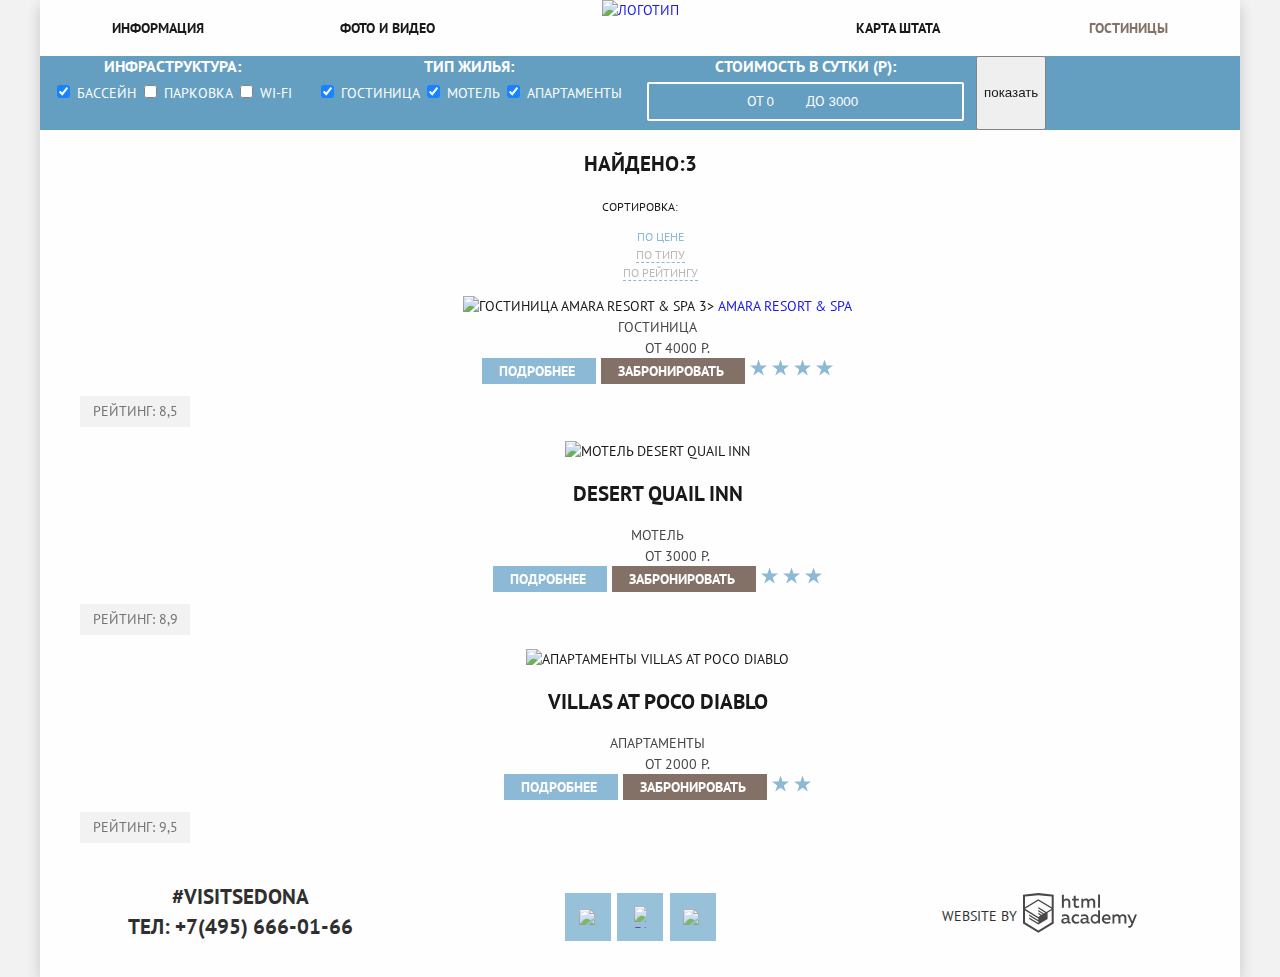
==== commit 4ed0c650: "Добавил name  у кнопок на галвной" ====
--- a/hotels.html
+++ b/hotels.html
@@ -90,10 +90,10 @@
                 <input type="text" value="3000" name="till">
               </label>
             </div>
-            <button type="submit">
-              показать
-            </button>
           </fieldset>
+          <button class="choosing-hotel__show" type="submit">
+            показать
+          </button>
         </form>
       </section>
       <section class="user-choice">
@@ -127,8 +127,9 @@
           <li>
             <div class="user-choice-list-row1 hotel">
               <img src="img/files/hotels/amara_resort.jpg" width="135" height="90" alt="Гостиница Amara Resort & Spa">
-              <h3>
-                <a href="#">Amara Resort & Spa</a>
+
+              <head></head>3>
+              <a href="#">Amara Resort & Spa</a>
               </h3>
               <dl>
                 <dt>Гостиница</dt>
--- a/css/style.css
+++ b/css/style.css
@@ -21,11 +21,16 @@
   --special-blue: #87B5D1;
 }
 
+html,
+body {
+  height: 100%;
+}
+
 body {
   /* Позиционирование */
   /* Блочная модель */
   min-width: 1200px;
-  margin: 0px;
+  margin: 0;
   padding: 0;
   /* Типографика */
   font-family: "PT Sans", Arial, sans-serif;
@@ -40,6 +45,15 @@
 
 .wrapper {
   /* Блочная модель */
+  min-height: 100%;
+  display: -ms-grid;
+  display: grid;
+  -ms-grid-rows: -webkit-min-content 1fr -webkit-min-content;
+  -ms-grid-rows: min-content 1fr min-content;
+  grid-template-rows: -webkit-min-content 1fr -webkit-min-content;
+  grid-template-rows: min-content 1fr min-content;
+  -ms-flex-line-pack: start;
+      align-content: start;
   width: 1200px;
   margin: 0 auto;
   padding: 0;
@@ -57,36 +71,58 @@
 .wrapper ul {
   list-style: none;
 }
-
 .main-wrapper {
   background-image: url("../img/map.png");
   background-position: bottom;
   background-repeat: no-repeat;
 }
 
-.page {
-  height: 100%;
-}
-
-.page-body {
-  /* Блочная модель */
-  display: -ms-grid;
-  display: grid;
-  -ms-grid-rows: -webkit-min-content 1fr -webkit-min-content;
-  -ms-grid-rows: min-content 1fr min-content;
-  grid-template-rows: -webkit-min-content 1fr -webkit-min-content;
-  grid-template-rows: min-content 1fr min-content;
-  min-height: 100%;
-  -ms-flex-line-pack: start;
-      align-content: start;
-}
-
+.main-header__navigation {
+  display: -ms-grid;
+  display: grid;
+}
+.main-header__navigation a {
+  -ms-grid-column: 1;
+  -ms-grid-column-span: 1;
+  grid-column: 1/2;
+  -ms-grid-row: 1;
+  -ms-grid-row-span: 1;
+  grid-row: 1/2;
+}
+.main-header__navigation ul {
+  z-index: 1;
+  -ms-grid-column: 1;
+  -ms-grid-column-span: 1;
+  grid-column: 1/2;
+  -ms-grid-row: 1;
+  -ms-grid-row-span: 1;
+  grid-row: 1/2;
+}
 .main-header__site-navigation {
   display: -webkit-box;
   display: -ms-flexbox;
   display: flex;
+  -webkit-box-pack: justify;
+      -ms-flex-pack: justify;
+          justify-content: space-between;
   -ms-flex-wrap: wrap;
       flex-wrap: wrap;
+  -webkit-box-align: center;
+      -ms-flex-align: center;
+          align-items: center;
+  min-height: 56px;
+  margin: 0;
+  padding: 0 72px 0 72px;
+}
+.main-header__site-navigation li:nth-child(2) {
+  padding: 0 209px 0 134px;
+}
+.main-header__site-navigation li:nth-child(3) {
+  padding: 0 147px 0 209px;
+}
+.main-header__logo {
+  z-index: 1;
+  height: 56px;
 }
 .main-header__site-navigation-item {
   color: var(--basic-black);
@@ -128,22 +164,116 @@
   margin: -1px;
 }
 
+.about {
+  min-height: 215px;
+  display: -webkit-box;
+  display: -ms-flexbox;
+  display: flex;
+  -ms-flex-wrap: wrap;
+      flex-wrap: wrap;
+  -webkit-box-pack: center;
+      -ms-flex-pack: center;
+          justify-content: center;
+  -webkit-box-align: center;
+      -ms-flex-align: center;
+          align-items: center;
+}
 .about p {
   color: var(--basic-invisible);
 }
 
-.features__row2 {
-  /*Блочная модель*/
-  display: -webkit-box;
-  display: -ms-flexbox;
-  display: flex;
+.features ul {
+  display: -ms-grid;
+  display: grid;
+  padding: 0;
+}
+.features .first-features {
+  -ms-grid-column: 1;
+  -ms-grid-column-span: 3;
+  grid-column: 1/4;
+  -ms-grid-row: 1;
+  -ms-grid-row-span: 1;
+  grid-row: 1/2;
+}
+.features .first-features ul {
+  display: -webkit-box;
+  display: -ms-flexbox;
+  display: flex;
+  -ms-flex-wrap: wrap;
+      flex-wrap: wrap;
   -webkit-box-pack: justify;
       -ms-flex-pack: justify;
           justify-content: space-between;
-  -ms-flex-wrap: wrap;
-      flex-wrap: wrap;
+  -webkit-box-align: center;
+      -ms-flex-align: center;
+          align-items: center;
+  padding: 0 65px 0 73px;
+}
+.features .second-features {
+  -ms-grid-column: 1;
+  -ms-grid-column-span: 3;
+  grid-column: 1/4;
+  -ms-grid-row: 2;
+  -ms-grid-row-span: 1;
+  grid-row: 2/3;
+}
+.features .fourth-features {
+  display: -ms-grid;
+  display: grid;
+  -webkit-box-align: center;
+      -ms-flex-align: center;
+          align-items: center;
+  -ms-grid-column: 1;
+  -ms-grid-column-span: 1;
+  grid-column: 1/2;
+  -ms-grid-row: 3;
+  -ms-grid-row-span: 1;
+  grid-row: 3/4;
+}
+.features .fifth-features {
+  display: -ms-grid;
+  display: grid;
+  -webkit-box-align: center;
+      -ms-flex-align: center;
+          align-items: center;
+  -ms-grid-column: 2;
+  -ms-grid-column-span: 1;
+  grid-column: 2/3;
+  -ms-grid-row: 3;
+  -ms-grid-row-span: 1;
+  grid-row: 3/4;
+}
+.features .sixth-features {
+  display: -ms-grid;
+  display: grid;
+  -webkit-box-align: center;
+      -ms-flex-align: center;
+          align-items: center;
+  -ms-grid-column: 3;
+  -ms-grid-column-span: 1;
+  grid-column: 3/4;
+  -ms-grid-row: 3;
+  -ms-grid-row-span: 1;
+  grid-row: 3/4;
+}
+.features__row1 {
+  display: -ms-grid;
+  display: grid;
+  -ms-grid-columns: auto 1fr;
+  grid-template-columns: auto 1fr;
+}
+.features__row1__pic {
+  -ms-grid-column: 2;
+  -ms-grid-column-span: 1;
+  grid-column: 2/3;
+  -ms-grid-row: 1;
+  -ms-grid-row-span: 3;
+  grid-row: 1/4;
+}
+.features__row2 {
+  /*Блочная модель*/
   margin: 0px;
-  padding: 0 110px;
+  min-height: 330px;
   /* Оформление */
 }
 .features__row2__item {
@@ -156,7 +286,22 @@
   font-size: 21px;
   font-weight: 700;
 }
+.features__row3 {
+  display: -ms-grid;
+  display: grid;
+  -ms-grid-columns: auto 1fr;
+  grid-template-columns: auto 1fr;
+}
+.features__row3__pic {
+  -ms-grid-column: 1;
+  -ms-grid-column-span: 1;
+  grid-column: 1/2;
+  -ms-grid-row: 1;
+  -ms-grid-row-span: 3;
+  grid-row: 1/4;
+}
 .features__row4 {
+  min-height: 256px;
   background-color: var(--basic-extra-light-gray);
 }
 .features__row4 p {
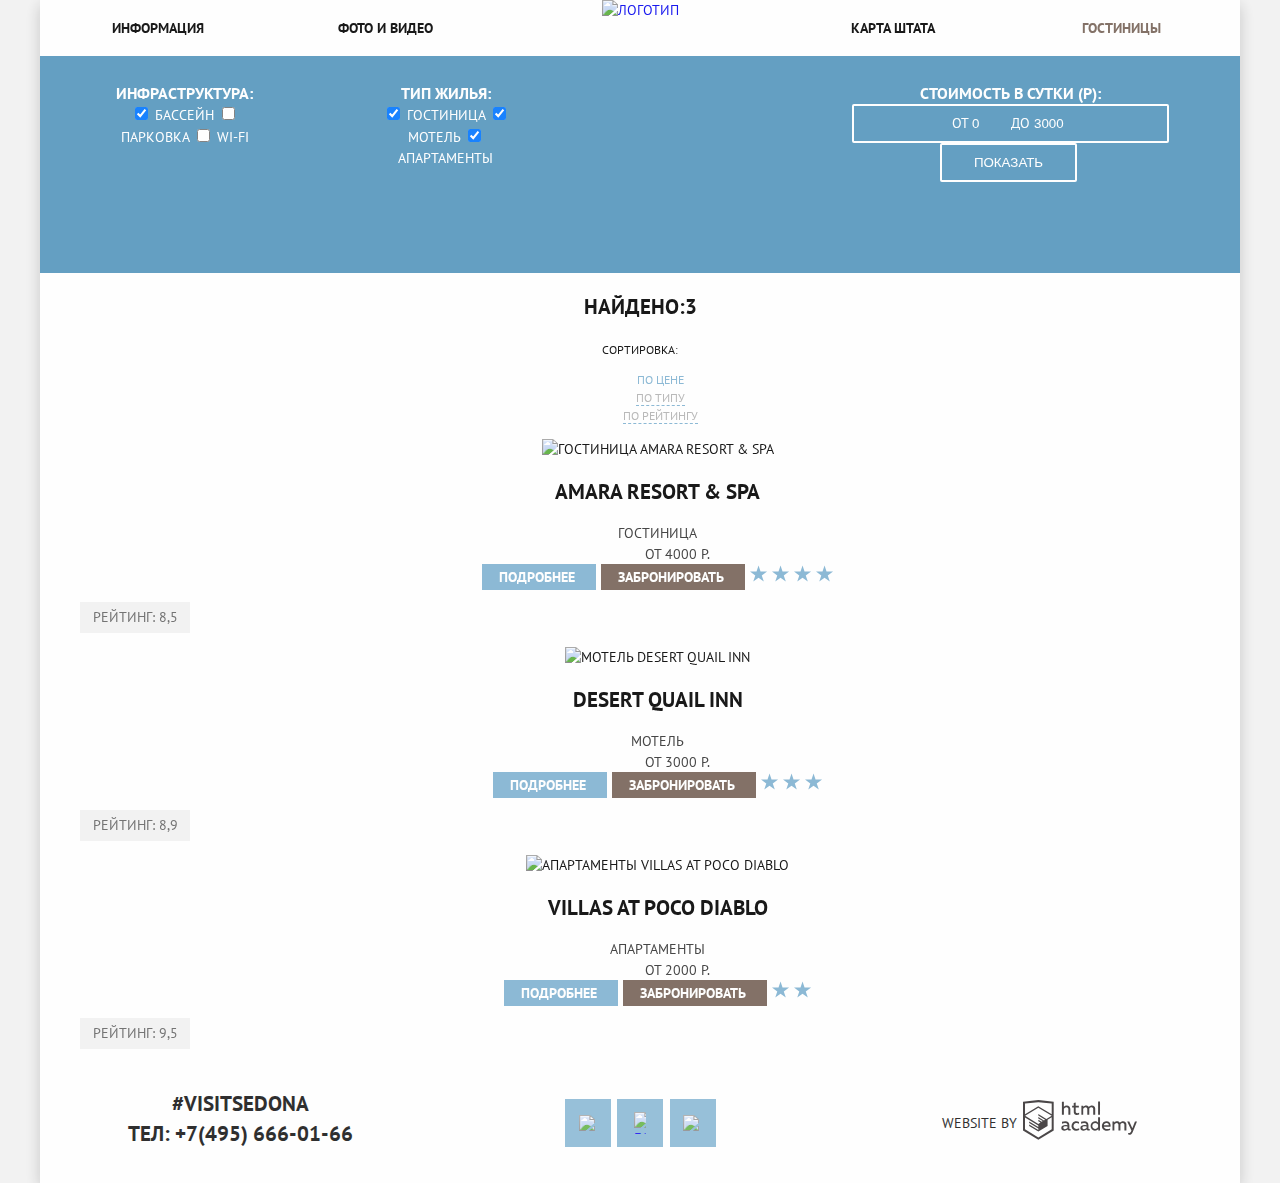
==== commit 65b9cddc: "Внес правки в форму на главной" ====
--- a/hotels.html
+++ b/hotels.html
@@ -15,7 +15,7 @@
   <div class="wrapper">
     <header class="main-header">
       <nav class="main-header__navigation">
-        <a href="index.html" class="main-header__logo">
+        <a href="index.html" class="main-header__logo" aria-label="Перейти на главную страницу">
           <img src="img/files/logo.svg" width="138" height="70" alt="Логотип">
         </a>
         <ul class="main-header__site-navigation">
@@ -42,58 +42,62 @@
           Параметры отеля
         </h2>
         <form method="get" action="https://echo.htmlacademy.ru/">
-          <fieldset class="choosing-hotel__infrastructure">
-            <legend>
-              Инфраструктура:
-            </legend>
-            <label>
-              <input type="checkbox" checked name="pool">
-              Бассейн
-            </label>
-            <label>
-              <input type="checkbox" name="parking">
-              Парковка
-            </label>
-            <label>
-              <input type="checkbox" name="wi-fi">
-              WI-FI
-            </label>
-          </fieldset>
-          <fieldset class="choosing-hotel__type-of-housing">
-            <legend>
-              тип жилья:
-            </legend>
-            <label>
-              <input type="checkbox" checked name="hotel">
-              Гостиница
-            </label>
-            <label>
-              <input type="checkbox" checked name="motel">
-              Мотель
-            </label>
-            <label>
-              <input type="checkbox" checked name="apartments">
-              Апартаменты
-            </label>
-          </fieldset>
-          <fieldset class="choosing-hotel__price">
-            <legend>
-              Стоимость в сутки (Р):
-            </legend>
-            <div class="input">
-              <label>
-                <span>от</span>
-                <input type="text" value="0" name="from">
-              </label>
-              <label>
-                <span>до</span>
-                <input type="text" value="3000" name="till">
-              </label>
-            </div>
-          </fieldset>
-          <button class="choosing-hotel__show" type="submit">
-            показать
-          </button>
+          <div class="choosing-hotel__first-columns">
+            <fieldset class="choosing-hotel__infrastructure">
+              <legend>
+                Инфраструктура:
+              </legend>
+              <label>
+                <input type="checkbox" checked name="pool">
+                Бассейн
+              </label>
+              <label>
+                <input type="checkbox" name="parking">
+                Парковка
+              </label>
+              <label>
+                <input type="checkbox" name="wi-fi">
+                WI-FI
+              </label>
+            </fieldset>
+            <fieldset class="choosing-hotel__type-of-housing">
+              <legend>
+                тип жилья:
+              </legend>
+              <label>
+                <input type="checkbox" checked name="hotel">
+                Гостиница
+              </label>
+              <label>
+                <input type="checkbox" checked name="motel">
+                Мотель
+              </label>
+              <label>
+                <input type="checkbox" checked name="apartments">
+                Апартаменты
+              </label>
+            </fieldset>
+          </div>
+          <div class="choosing-hotel__last-column">
+            <fieldset class="choosing-hotel__price">
+              <legend>
+                Стоимость в сутки (Р):
+              </legend>
+              <div class="input">
+                <label>
+                  <span>от</span>
+                  <input type="text" value="0" name="from">
+                </label>
+                <label>
+                  <span>до</span>
+                  <input type="text" value="3000" name="till">
+                </label>
+              </div>
+            </fieldset>
+            <button class="choosing-hotel__show" type="submit">
+              показать
+            </button>
+          </div>
         </form>
       </section>
       <section class="user-choice">
@@ -127,9 +131,8 @@
           <li>
             <div class="user-choice-list-row1 hotel">
               <img src="img/files/hotels/amara_resort.jpg" width="135" height="90" alt="Гостиница Amara Resort & Spa">
-
-              <head></head>3>
-              <a href="#">Amara Resort & Spa</a>
+              <h3>
+                <a href="#">Amara Resort & Spa</a>
               </h3>
               <dl>
                 <dt>Гостиница</dt>
@@ -207,17 +210,20 @@
           <h2 class="visually-hidden">Социальные сети</h2>
           <ul>
             <li>
-              <a href="" class="page-footer-social__button">
+              <a href="#" class="page-footer-social__button">
+                <span class="visually-hidden">Твиттер</span>
                 <img src="img/icons/twitter.svg" alt="Twitter" width="17" height="16">
               </a>
             </li>
             <li>
-              <a href="" class="page-footer-social__button">
+              <a href="#" class="page-footer-social__button">
+                <span class="visually-hidden">Фейсбук</span>
                 <img src="img/icons/facebook.svg" alt="Facebook" width="12" height="22">
               </a>
             </li>
             <li>
-              <a href="" class="page-footer-social__button">
+              <a href="#" class="page-footer-social__button">
+                <span class="visually-hidden">Ютуб</span>
                 <img src="img/icons/youtube.svg" alt="Youtobe" width="20" height="16">
               </a>
             </li>
--- a/css/style.css
+++ b/css/style.css
@@ -1,6 +1,7 @@
 @charset "UTF-8";
 :root {
   --basic-black: #000000;
+  --special-black: #22353с;
   --basic-extra-light-gray: #EEEEEE;
   --basic-light-gray: #CACACA;
   --basic-gray: #888888;
@@ -45,6 +46,7 @@
 
 .wrapper {
   /* Блочная модель */
+  position: relative;
   min-height: 100%;
   display: -ms-grid;
   display: grid;
@@ -88,9 +90,10 @@
   -ms-grid-row: 1;
   -ms-grid-row-span: 1;
   grid-row: 1/2;
+  -ms-grid-column-align: center;
+      justify-self: center;
 }
 .main-header__navigation ul {
-  z-index: 1;
   -ms-grid-column: 1;
   -ms-grid-column-span: 1;
   grid-column: 1/2;
@@ -102,9 +105,6 @@
   display: -webkit-box;
   display: -ms-flexbox;
   display: flex;
-  -webkit-box-pack: justify;
-      -ms-flex-pack: justify;
-          justify-content: space-between;
   -ms-flex-wrap: wrap;
       flex-wrap: wrap;
   -webkit-box-align: center;
@@ -113,6 +113,7 @@
   min-height: 56px;
   margin: 0;
   padding: 0 72px 0 72px;
+  /*Если пункты меню добавятся*/
 }
 .main-header__site-navigation li:nth-child(2) {
   padding: 0 209px 0 134px;
@@ -120,8 +121,12 @@
 .main-header__site-navigation li:nth-child(3) {
   padding: 0 147px 0 209px;
 }
+.main-header__site-navigation li:nth-child(n+5) {
+  padding: 100px 96px 0 0;
+}
 .main-header__logo {
   z-index: 1;
+  width: 138px;
   height: 56px;
 }
 .main-header__site-navigation-item {
@@ -262,7 +267,7 @@
   -ms-grid-columns: auto 1fr;
   grid-template-columns: auto 1fr;
 }
-.features__row1__pic {
+.features__row1-pic {
   -ms-grid-column: 2;
   -ms-grid-column-span: 1;
   grid-column: 2/3;
@@ -276,13 +281,13 @@
   min-height: 330px;
   /* Оформление */
 }
-.features__row2__item {
+.features__row2-item {
   width: 254px;
 }
-.features__row2__item p {
+.features__row2-item p {
   color: var(--basic-invisible);
 }
-.features__row2__item h3 {
+.features__row2-item h3 {
   font-size: 21px;
   font-weight: 700;
 }
@@ -292,7 +297,7 @@
   -ms-grid-columns: auto 1fr;
   grid-template-columns: auto 1fr;
 }
-.features__row3__pic {
+.features__row3-pic {
   -ms-grid-column: 1;
   -ms-grid-column-span: 1;
   grid-column: 1/2;
@@ -318,9 +323,6 @@
   /* Оформление */
   background-color: var(--basic-light-blue);
 }
-.item1 h3 {
-  font-size: 21px;
-}
 
 .search-hotels__box {
   line-height: 24px;
@@ -426,8 +428,10 @@
 }
 
 .choosing-hotel {
-  width: 1200px;
+  min-height: 158px;
+  width: 1056px;
   color: var(--basic-white);
+  padding: 27px 72px 32px 72px;
   background: var(--basic-extra-blue) url("../img/background-hotels.png");
   background-repeat: no-repeat;
 }
@@ -435,8 +439,11 @@
   display: -webkit-box;
   display: -ms-flexbox;
   display: flex;
+  -ms-flex-wrap: wrap;
+      flex-wrap: wrap;
 }
 .choosing-hotel fieldset {
+  padding: 0;
   border: none;
 }
 .choosing-hotel fieldset legend {
@@ -444,7 +451,37 @@
   font-weight: 700;
   line-height: 21px;
 }
-.choosing-hotel__price button {
+.choosing-hotel__first-columns {
+  /*На случай, если элементов формы будет больше*/
+  width: 738px;
+  display: -webkit-box;
+  display: -ms-flexbox;
+  display: flex;
+  -ms-flex-wrap: wrap;
+      flex-wrap: wrap;
+}
+.choosing-hotel__first-columns fieldset {
+  margin-right: 120px;
+}
+.choosing-hotel__first-columns fieldset:nth-child(3n) {
+  margin-right: 0;
+}
+.choosing-hotel__first-columns fieldset:nth-child(n+4) {
+  margin-top: 30px;
+}
+.choosing-hotel__infrastructure {
+  width: 135px;
+  min-height: 157px;
+}
+.choosing-hotel__type-of-housing {
+  width: 137px;
+  min-height: 157px;
+}
+.choosing-hotel__last-column {
+  width: 317px;
+  min-height: 157px;
+}
+.choosing-hotel__show {
   width: 137px;
   padding: 10px 0;
   text-transform: uppercase;
@@ -455,7 +492,7 @@
   border-radius: 2px;
   background: transparent;
 }
-.choosing-hotel__price button:hover {
+.choosing-hotel__show:hover {
   color: var(--basic-black);
   background-color: var(--basic-white);
 }
@@ -572,4 +609,26 @@
 .reservation:active {
   color: var(--special-light-brown);
   background: var(--special-brown);
+}
+
+.title-h3_white {
+  color: var(--basic-white);
+  font-weight: 700;
+  font-size: 21px;
+}
+
+.searching-form {
+  position: absolute;
+  top: 2083px;
+  left: 50%;
+  -webkit-transform: translateX(-50%);
+      -ms-transform: translateX(-50%);
+          transform: translateX(-50%);
+  width: 568px;
+  min-height: 481px;
+  background-color: var(--basic-white);
+}
+.searching-form__title {
+  min-height: 86px;
+  background-color: var(--basic-light-brown);
 }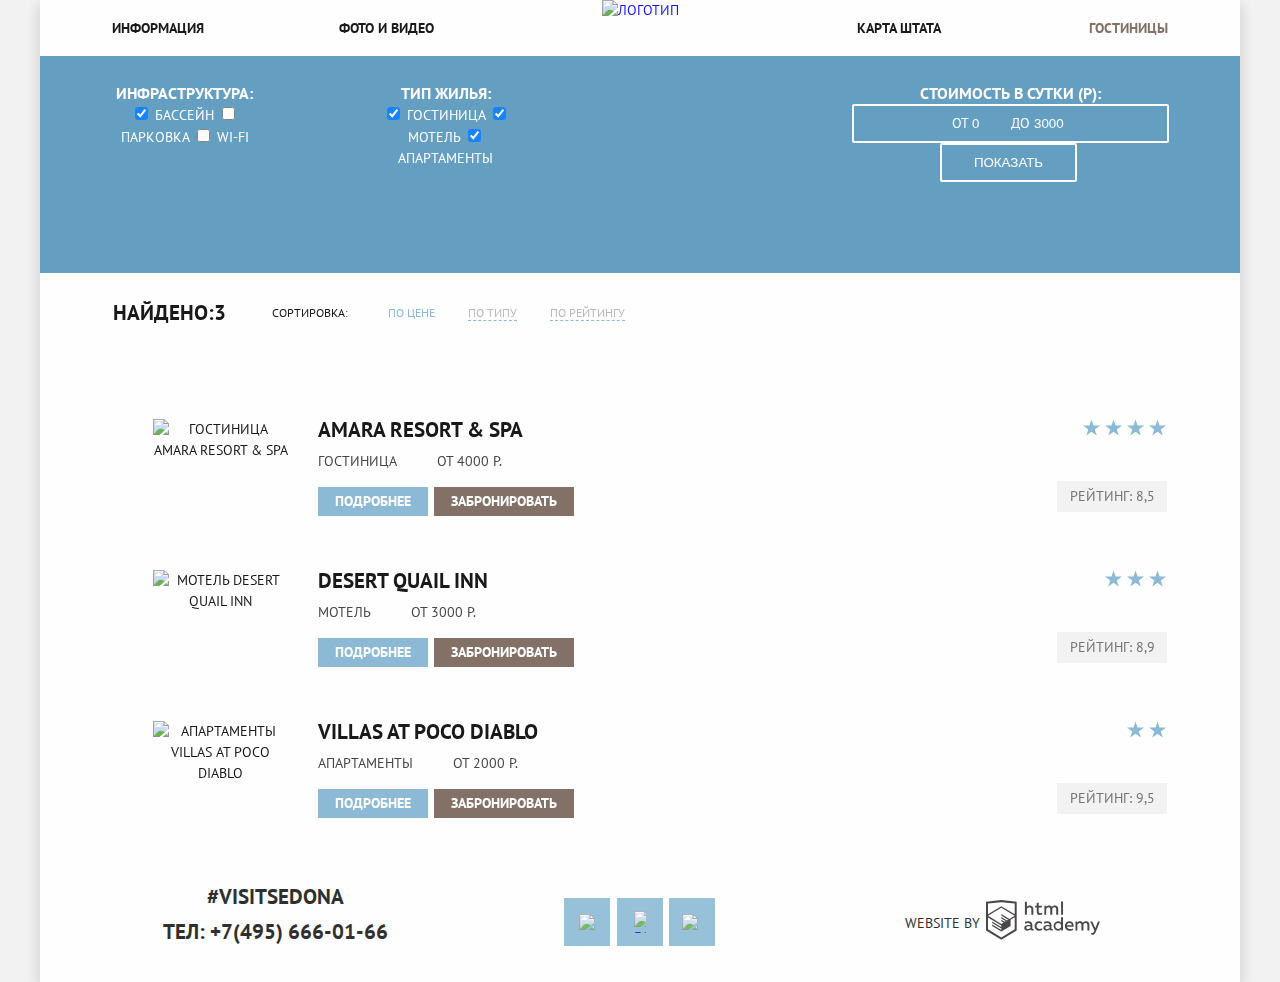
==== commit 5d04c70b: "много чего сделал на главной" ====
--- a/hotels.html
+++ b/hotels.html
@@ -15,19 +15,23 @@
   <div class="wrapper">
     <header class="main-header">
       <nav class="main-header__navigation">
-        <a href="index.html" class="main-header__logo" aria-label="Перейти на главную страницу">
+        <a class="main-header__logo" href="index.html">
           <img src="img/files/logo.svg" width="138" height="70" alt="Логотип">
         </a>
         <ul class="main-header__site-navigation">
-          <li>
-            <a class="main-header__site-navigation-item" href="#">Информация</a>
-          </li>
-          <li>
-            <a class="main-header__site-navigation-item" href="#">Фото и видео</a>
-          </li>
-          <li>
-            <a class="main-header__site-navigation-item" href="#">Карта штата</a></li>
-          <li>
+          <li class="main-header__site-navigation-item">
+            <a class="site-navigation-link" href="#">Информация</a>
+          </li>
+          <li class="main-header__site-navigation-item2">
+            <a class="site-navigation-link" href="#">Фото и видео</a>
+          </li>
+          <!-- Если изменятся названия пунктов меню, текст не будет прятаться за логотип  -->
+          <li class="main-header__site-navigation-item3">
+            <a class="site-navigation-link" href="#"></a>
+          </li>
+          <li class="main-header__site-navigation-item4">
+            <a class="site-navigation-link" href="#">Карта штата</a></li>
+          <li class="main-header__site-navigation-item5">
             <a class="main-header__site-navigation-item_hotels-page">Гостиницы</a>
           </li>
         </ul>
@@ -105,10 +109,10 @@
           Найденные отели
         </h2>
         <div class="user-choice-finded">
-          <h3>
-            Найдено:3
-          </h3>
           <div class="user-choice-finded__sorting1">
+            <h3>
+              Найдено:3
+            </h3>
             <p>Сортировка:</p>
             <ul>
               <li><a href="#" class="user-choice-finded__sorting1-item">по цене</a></li>
@@ -130,7 +134,7 @@
         <ul class="user-choice-list">
           <li>
             <div class="user-choice-list-row1 hotel">
-              <img src="img/files/hotels/amara_resort.jpg" width="135" height="90" alt="Гостиница Amara Resort & Spa">
+              <img class="hotel__img" src="img/files/hotels/amara_resort.jpg" width="135" height="90" alt="Гостиница Amara Resort & Spa">
               <h3>
                 <a href="#">Amara Resort & Spa</a>
               </h3>
@@ -138,22 +142,26 @@
                 <dt>Гостиница</dt>
                 <dd>От 4000 Р.</dd>
               </dl>
-              <a href="#" class="user-choice-list-row1 more-details" action="">
-                Подробнее
-              </a>
-              <a href="#" class="user-choice-list-row1 reservation" action="">
-                Забронировать
-              </a>
-              <img width="18" height="17" src="img/files/star.svg" alt="Звезда">
-              <img width="18" height="17" src="img/files/star.svg" alt="Звезда">
-              <img width="18" height="17" src="img/files/star.svg" alt="Звезда">
-              <img width="18" height="17" src="img/files/star.svg" alt="Звезда">
+              <div class="hotel__buttons">
+                <a href="#" class="user-choice-list-row1 more-details" action="">
+                  Подробнее
+                </a>
+                <a href="#" class="user-choice-list-row1 reservation" action="">
+                  Забронировать
+                </a>
+              </div>
+              <div class="user-choice-list-row1__stars">
+                <img width="18" height="17" src="img/files/star.svg" alt="Звезда">
+                <img width="18" height="17" src="img/files/star.svg" alt="Звезда">
+                <img width="18" height="17" src="img/files/star.svg" alt="Звезда">
+                <img width="18" height="17" src="img/files/star.svg" alt="Звезда">
+              </div>
               <p>Рейтинг: 8,5</p>
             </div>
           </li>
           <li>
             <div class="user-choice-list-row2 hotel">
-              <img src="img/files/hotels/desert_quail.jpg" width="135" height="90" alt="Мотель Desert Quail Inn">
+              <img class="hotel__img" src="img/files/hotels/desert_quail.jpg" width="135" height="90" alt="Мотель Desert Quail Inn">
               <h3>
                 <a href="#">Desert Quail Inn</a>
               </h3>
@@ -161,21 +169,25 @@
                 <dt>Мотель</dt>
                 <dd>От 3000 Р.</dd>
               </dl>
-              <a href="#" class="user-choice-list-row2 more-details" action="">
-                Подробнее
-              </a>
-              <a href="#" class="user-choice-list-row2 reservation" action="">
-                Забронировать
-              </a>
-              <img width="18" height="17" src="img/files/star.svg" alt="Звезда">
-              <img width="18" height="17" src="img/files/star.svg" alt="Звезда">
-              <img width="18" height="17" src="img/files/star.svg" alt="Звезда">
+              <div class="hotel__buttons">
+                <a href="#" class="user-choice-list-row2 more-details button" action="">
+                  Подробнее
+                </a>
+                <a href="#" class="user-choice-list-row2 reservation button" action="">
+                  Забронировать
+                </a>
+              </div>
+              <div class="user-choice-list-row2__stars">
+                <img width="18" height="17" src="img/files/star.svg" alt="Звезда">
+                <img width="18" height="17" src="img/files/star.svg" alt="Звезда">
+                <img width="18" height="17" src="img/files/star.svg" alt="Звезда">
+              </div>
               <p>Рейтинг: 8,9</p>
             </div>
           </li>
           <li>
             <div class="user-choice-list-row3 hotel">
-              <img src="img/files/hotels/villas_at_poco.jpg" width="135" height="90" alt="Апартаменты Villas at Poco Diablo">
+              <img class="hotel__img" src="img/files/hotels/villas_at_poco.jpg" width="135" height="90" alt="Апартаменты Villas at Poco Diablo">
               <h3>
                 <a href="#">Villas at Poco Diablo</a>
               </h3>
@@ -183,14 +195,18 @@
                 <dt>Апартаменты</dt>
                 <dd>От 2000 Р.</dd>
               </dl>
-              <a href="#" class="user-choice-list-row3 more-details" action="">
-                Подробнее
-              </a>
-              <a href="#" class="user-choice-list-row3 reservation" action="">
-                Забронировать
-              </a>
-              <img width="18" height="17" src="img/files/star.svg" alt="Звезда">
-              <img width="18" height="17" src="img/files/star.svg" alt="Звезда">
+              <div class="hotel__buttons">
+                <a href="#" class="user-choice-list-row3 more-details button" action="">
+                  Подробнее
+                </a>
+                <a href="#" class="user-choice-list-row3 reservation button" action="">
+                  Забронировать
+                </a>
+              </div>
+              <div class="user-choice-list-row3__stars">
+                <img width="18" height="17" src="img/files/star.svg" alt="Звезда">
+                <img width="18" height="17" src="img/files/star.svg" alt="Звезда">
+              </div>
               <p>Рейтинг: 9,5</p>
             </div>
           </li>
--- a/css/style.css
+++ b/css/style.css
@@ -46,7 +46,6 @@
 
 .wrapper {
   /* Блочная модель */
-  position: relative;
   min-height: 100%;
   display: -ms-grid;
   display: grid;
@@ -73,12 +72,16 @@
 .wrapper ul {
   list-style: none;
 }
+
 .main-wrapper {
   background-image: url("../img/map.png");
   background-position: bottom;
   background-repeat: no-repeat;
 }
 
+.main-header {
+  /*Думая про наполняемость контентом,делаем так, чтобы новые пункты меню не заходили за логотип*/
+}
 .main-header__navigation {
   display: -ms-grid;
   display: grid;
@@ -102,6 +105,8 @@
   grid-row: 1/2;
 }
 .main-header__site-navigation {
+  padding: 0 72px;
+  margin: 0;
   display: -webkit-box;
   display: -ms-flexbox;
   display: flex;
@@ -110,19 +115,12 @@
   -webkit-box-align: center;
       -ms-flex-align: center;
           align-items: center;
-  min-height: 56px;
-  margin: 0;
-  padding: 0 72px 0 72px;
-  /*Если пункты меню добавятся*/
-}
-.main-header__site-navigation li:nth-child(2) {
-  padding: 0 209px 0 134px;
-}
-.main-header__site-navigation li:nth-child(3) {
-  padding: 0 147px 0 209px;
-}
-.main-header__site-navigation li:nth-child(n+5) {
-  padding: 100px 96px 0 0;
+}
+.main-header__site-navigation li {
+  margin-right: 80px;
+}
+.main-header__site-navigation li:nth-child(5n) {
+  margin-right: 0px;
 }
 .main-header__logo {
   z-index: 1;
@@ -130,33 +128,79 @@
   height: 56px;
 }
 .main-header__site-navigation-item {
+  -webkit-box-flex: 0;
+      -ms-flex: 0 1 147.2px;
+          flex: 0 1 147.2px;
+  text-align: left;
+}
+.main-header__site-navigation-item2 {
+  -webkit-box-flex: 0;
+      -ms-flex: 0 1 147.2px;
+          flex: 0 1 147.2px;
+  text-align: left;
+}
+.main-header__site-navigation-item3 {
+  -webkit-box-flex: 0;
+      -ms-flex: 0 1 147.2px;
+          flex: 0 1 147.2px;
+}
+.main-header__site-navigation-item4 {
+  -webkit-box-flex: 0;
+      -ms-flex: 0 1 147.2px;
+          flex: 0 1 147.2px;
+  text-align: right;
+}
+.main-header__site-navigation-item5 {
+  -webkit-box-flex: 0;
+      -ms-flex: 0 1 147.2px;
+          flex: 0 1 147.2px;
+  text-align: right;
+}
+.main-header__site-navigation-item_hotels-page {
+  color: var(--basic-light-brown);
+  font-weight: 700;
+  line-height: 26px;
+}
+
+.site-navigation-link {
   color: var(--basic-black);
   font-weight: 700;
   line-height: 26px;
 }
-.main-header__site-navigation-item:hover {
+.site-navigation-link:hover {
   color: var(--basic-light-blue);
 }
-.main-header__site-navigation-item:active {
+.site-navigation-link:active {
   color: var(--basic-black);
   opacity: 0.3;
 }
-.main-header__site-navigation-item_hotels-page {
-  color: var(--basic-light-brown);
-  font-weight: 700;
-  line-height: 26px;
-}
 
 .intro {
+  position: relative;
   /* Блочная модель */
   width: 1200px;
   min-height: 509px;
-  margin: 0 0 25px 0;
+  margin: 0 0 0 0;
   /* Оформление */
-  background: var(--basic-extra-blue) url("../img/background-photo.jpg") no-repeat;
+  background-image: url("../img/background-photo.jpg");
+  background-color: var(--basic-extra-blue);
+  background-repeat: no-repeat;
 }
 .intro__pic {
   padding: 75px 0 0 0;
+}
+
+.intro:after {
+  content: "";
+  position: absolute;
+  left: 50%;
+  -webkit-transform: translateX(-50%);
+      -ms-transform: translateX(-50%);
+          transform: translateX(-50%);
+  top: 452px;
+  width: 1200px;
+  height: 57px;
+  background: url("../img/Shape.svg") no-repeat;
 }
 
 .visually-hidden {
@@ -170,27 +214,25 @@
 }
 
 .about {
-  min-height: 215px;
-  display: -webkit-box;
-  display: -ms-flexbox;
-  display: flex;
-  -ms-flex-wrap: wrap;
-      flex-wrap: wrap;
-  -webkit-box-pack: center;
-      -ms-flex-pack: center;
-          justify-content: center;
-  -webkit-box-align: center;
-      -ms-flex-align: center;
-          align-items: center;
+  min-height: 216px;
+}
+.about h2 {
+  width: 470px;
+  margin: 0 auto;
+  padding: 41px 0 48px 0;
+  line-height: 26px;
 }
 .about p {
+  margin: 0;
   color: var(--basic-invisible);
+  padding: 0 50px 50px 50px;
 }
 
 .features ul {
   display: -ms-grid;
   display: grid;
   padding: 0;
+  margin: 0;
 }
 .features .first-features {
   -ms-grid-column: 1;
@@ -206,21 +248,30 @@
   display: flex;
   -ms-flex-wrap: wrap;
       flex-wrap: wrap;
-  -webkit-box-pack: justify;
-      -ms-flex-pack: justify;
-          justify-content: space-between;
+}
+.features .number {
+  position: relative;
+}
+.features .second-features {
+  -ms-grid-column: 1;
+  -ms-grid-column-span: 3;
+  grid-column: 1/4;
+  -ms-grid-row: 2;
+  -ms-grid-row-span: 1;
+  grid-row: 2/3;
+}
+.features .third-features {
+  display: -ms-grid;
+  display: grid;
   -webkit-box-align: center;
       -ms-flex-align: center;
           align-items: center;
-  padding: 0 65px 0 73px;
-}
-.features .second-features {
-  -ms-grid-column: 1;
-  -ms-grid-column-span: 3;
-  grid-column: 1/4;
-  -ms-grid-row: 2;
-  -ms-grid-row-span: 1;
-  grid-row: 2/3;
+  -ms-grid-column: 1;
+  -ms-grid-column-span: 1;
+  grid-column: 1/2;
+  -ms-grid-row: 3;
+  -ms-grid-row-span: 1;
+  grid-row: 3/4;
 }
 .features .fourth-features {
   display: -ms-grid;
@@ -228,9 +279,9 @@
   -webkit-box-align: center;
       -ms-flex-align: center;
           align-items: center;
-  -ms-grid-column: 1;
-  -ms-grid-column-span: 1;
-  grid-column: 1/2;
+  -ms-grid-column: 2;
+  -ms-grid-column-span: 1;
+  grid-column: 2/3;
   -ms-grid-row: 3;
   -ms-grid-row-span: 1;
   grid-row: 3/4;
@@ -241,19 +292,6 @@
   -webkit-box-align: center;
       -ms-flex-align: center;
           align-items: center;
-  -ms-grid-column: 2;
-  -ms-grid-column-span: 1;
-  grid-column: 2/3;
-  -ms-grid-row: 3;
-  -ms-grid-row-span: 1;
-  grid-row: 3/4;
-}
-.features .sixth-features {
-  display: -ms-grid;
-  display: grid;
-  -webkit-box-align: center;
-      -ms-flex-align: center;
-          align-items: center;
   -ms-grid-column: 3;
   -ms-grid-column-span: 1;
   grid-column: 3/4;
@@ -266,6 +304,7 @@
   display: grid;
   -ms-grid-columns: auto 1fr;
   grid-template-columns: auto 1fr;
+  background-color: var(--basic-light-blue);
 }
 .features__row1-pic {
   -ms-grid-column: 2;
@@ -278,16 +317,28 @@
 .features__row2 {
   /*Блочная модель*/
   margin: 0px;
-  min-height: 330px;
   /* Оформление */
 }
-.features__row2-item {
-  width: 254px;
-}
-.features__row2-item p {
+.features__row2-columns {
+  position: relative;
+  -webkit-box-flex: 0;
+      -ms-flex: 0 1 33.333%;
+          flex: 0 1 33.333%;
+  padding-bottom: 80px;
+  padding-top: 160px;
+}
+.features__row2-columns p {
+  margin: 0 0 25px 0;
   color: var(--basic-invisible);
-}
-.features__row2-item h3 {
+  padding: 0 49px 0 50px;
+}
+.features__row2-columns p:last-child {
+  margin-bottom: 0;
+}
+.features__row2-columns h3 {
+  margin: 0 0 26px 0;
+  padding-right: 51.5px;
+  padding-left: 49px;
   font-size: 21px;
   font-weight: 700;
 }
@@ -296,6 +347,7 @@
   display: grid;
   -ms-grid-columns: auto 1fr;
   grid-template-columns: auto 1fr;
+  background-color: var(--basic-light-blue);
 }
 .features__row3-pic {
   -ms-grid-column: 1;
@@ -305,27 +357,129 @@
   -ms-grid-row-span: 3;
   grid-row: 1/4;
 }
-.features__row4 {
-  min-height: 256px;
+.features__gray-block {
+  width: 400px;
+  padding-top: 45px;
+  padding-bottom: 32px;
+  margin-bottom: 51px;
   background-color: var(--basic-extra-light-gray);
 }
-.features__row4 p {
+.features__gray-block h3 {
+  margin: 0 0 26px 0;
+  padding: 0 139px;
+  font-size: 21px;
+  font-weight: 700;
+}
+.features__gray-block p {
+  padding: 0 69px;
+  margin: 0 0 25px 0;
   color: var(--basic-invisible);
 }
-.features__row4 h3 {
-  font-size: 21px;
-  font-weight: 700;
-}
-
-.item1 {
+.features__gray-block p:not(:last-child):after {
+  content: "";
+  position: absolute;
+  top: 7px;
+  right: 180px;
+  border-right: 1px solid var(--basic-invisible);
+  height: 8px;
+  -webkit-transform: rotate(90deg);
+      -ms-transform: rotate(90deg);
+          transform: rotate(90deg);
+}
+.features__gray-block p:not(:last-child):before {
+  content: "";
+  position: absolute;
+  top: 7px;
+  left: 180px;
+  border-right: 1px solid var(--basic-invisible);
+  height: 8px;
+  -webkit-transform: rotate(90deg);
+      -ms-transform: rotate(90deg);
+          transform: rotate(90deg);
+}
+
+.item {
+  width: 400px;
+  padding: 47px 0 54px 0;
   /* Типографика */
   color: var(--basic-white);
   /* Оформление */
   background-color: var(--basic-light-blue);
 }
+.item h3 {
+  padding: 0 95px;
+  margin: 0 0 26px 0;
+}
+.item p {
+  padding: 0 49px 0 50px;
+  margin: 0 0 24px 0;
+}
+.item p:last-child {
+  margin-bottom: 0;
+}
+.item p:not(:last-child):after {
+  content: "";
+  position: absolute;
+  top: 7px;
+  right: 180px;
+  border-right: 1px solid var(--basic-white);
+  height: 8px;
+  -webkit-transform: rotate(90deg);
+      -ms-transform: rotate(90deg);
+          transform: rotate(90deg);
+}
+.item p:not(:last-child):before {
+  content: "";
+  position: absolute;
+  top: 7px;
+  left: 180px;
+  border-right: 1px solid var(--basic-white);
+  height: 8px;
+  -webkit-transform: rotate(90deg);
+      -ms-transform: rotate(90deg);
+          transform: rotate(90deg);
+}
+
+.housing:before {
+  content: "";
+  position: absolute;
+  width: 75px;
+  height: 72px;
+  top: 60px;
+  right: 165px;
+  background: url("../img/icons/icon-house.svg") no-repeat;
+}
+
+.food:before {
+  content: "";
+  position: absolute;
+  width: 75px;
+  height: 70px;
+  top: 63px;
+  right: 165px;
+  background: url("../img/icons/icon-burger.svg") no-repeat;
+}
+
+.souvenirs:before {
+  content: "";
+  position: absolute;
+  width: 64px;
+  height: 77px;
+  top: 56px;
+  right: 167px;
+  background: url("../img/icons/icon-gift.svg") no-repeat;
+}
 
 .search-hotels__box {
+  margin: 0 0 47px 0;
+  padding: 0 382px;
   line-height: 24px;
+}
+.search-hotels__box p {
+  margin: 0 0 23px 0;
+}
+.search-hotels__box h2 {
+  margin: 0 0 34px 0;
 }
 .search-hotels__title {
   font-size: 30px;
@@ -333,10 +487,11 @@
 }
 
 .search-hotels-map {
-  min-height: 594px;
+  min-height: 473px;
 }
 
 .page-footer .container {
+  padding: 0 53px;
   display: -ms-grid;
   display: grid;
   -ms-grid-columns: 1fr 1fr 1fr;
@@ -350,12 +505,12 @@
 }
 
 .page-footer__contacts {
-  padding: 0 0 10px 0;
+  padding: 0 0 16px 0;
   font-size: 21px;
   font-weight: 700;
 }
 .page-footer__contacts p {
-  margin: 0 0 9px 0;
+  margin: 0 0 14px 0;
 }
 .page-footer__contacts a {
   color: var(--basic-black);
@@ -408,6 +563,7 @@
       -ms-flex-pack: justify;
           justify-content: space-between;
   width: 196px;
+  padding: 3px 3px 0 0;
   margin: 0 auto;
 }
 .page-footer-copyright__logo {
@@ -512,15 +668,57 @@
   background: transparent;
 }
 
-.user-choice-finded h3 {
+.user-choice {
+  padding: 0 73px;
+}
+
+.user-choice-finded {
+  min-height: 87px;
+  display: -webkit-box;
+  display: -ms-flexbox;
+  display: flex;
+  -ms-flex-wrap: wrap;
+      flex-wrap: wrap;
+}
+.user-choice-finded__sorting1 {
+  display: -webkit-box;
+  display: -ms-flexbox;
+  display: flex;
+  -ms-flex-wrap: wrap;
+      flex-wrap: wrap;
+  width: 1020px;
+  font-size: 12px;
+  line-height: 18px;
+}
+.user-choice-finded__sorting1 p {
+  margin: 0 40px 0 0;
+  padding: 31px 0 0 0;
+}
+.user-choice-finded__sorting1 ul {
+  width: 742px;
+  padding: 31px 0 0 0;
+  margin: 0;
+  display: -webkit-box;
+  display: -ms-flexbox;
+  display: flex;
+  -ms-flex-wrap: wrap;
+      flex-wrap: wrap;
+}
+.user-choice-finded__sorting1 ul li {
+  margin-right: 33px;
+  /*на случай переполнения контента*/
+  margin-bottom: 10px;
+}
+.user-choice-finded__sorting1 h3 {
+  padding: 27px 0;
+  margin: 0 46px 0 0;
   font-size: 21px;
   font-weight: 700;
   color: var(--basic-black);
   line-height: 26px;
 }
-.user-choice-finded__sorting1 {
-  font-size: 12px;
-  line-height: 18px;
+.user-choice-finded__sorting2 {
+  width: 34px;
 }
 .user-choice-finded__sorting1-item {
   color: var(--basic-light-blue);
@@ -545,6 +743,30 @@
   border-bottom: 0px;
 }
 
+.hotel {
+  min-height: 97px;
+  padding: 24px 0 30px 0;
+}
+.hotel__buttons {
+  display: -webkit-box;
+  display: -ms-flexbox;
+  display: flex;
+  -ms-flex-wrap: wrap;
+      flex-wrap: wrap;
+  -ms-grid-column: 2;
+  -ms-grid-column-span: 1;
+  grid-column: 2/3;
+  -ms-grid-row: 3;
+  -ms-grid-row-span: 1;
+  grid-row: 3/4;
+}
+.hotel__buttons a {
+  margin-right: 6px;
+  margin-top: 6px;
+}
+.hotel__img {
+  margin-right: 30px;
+}
 .hotel p {
   width: 110px;
   padding: 5px 0;
@@ -569,16 +791,357 @@
   opacity: 0.3;
 }
 
+.user-choice-list p {
+  margin: 0;
+  -ms-flex-item-align: start;
+      -ms-grid-row-align: start;
+      align-self: start;
+}
+.user-choice-list h3 {
+  margin: 0;
+}
+.user-choice-list dl {
+  margin: 0;
+}
+
 .user-choice-list-row1 {
-  margin: 0 5px 0 0;
+  display: -ms-grid;
+  display: grid;
+  -ms-grid-columns: -webkit-min-content auto -webkit-min-content;
+  -ms-grid-columns: min-content auto min-content;
+  grid-template-columns: -webkit-min-content auto -webkit-min-content;
+  grid-template-columns: min-content auto min-content;
+  -ms-grid-rows: auto 1fr auto;
+  grid-template-rows: auto 1fr auto;
+}
+
+.user-choice-list-row1 > *:nth-child(1) {
+  -ms-grid-row: 1;
+  -ms-grid-column: 1;
+}
+
+.user-choice-list-row1 > *:nth-child(2) {
+  -ms-grid-row: 1;
+  -ms-grid-column: 2;
+}
+
+.user-choice-list-row1 > *:nth-child(3) {
+  -ms-grid-row: 1;
+  -ms-grid-column: 3;
+}
+
+.user-choice-list-row1 > *:nth-child(4) {
+  -ms-grid-row: 2;
+  -ms-grid-column: 1;
+}
+
+.user-choice-list-row1 > *:nth-child(5) {
+  -ms-grid-row: 2;
+  -ms-grid-column: 2;
+}
+
+.user-choice-list-row1 > *:nth-child(6) {
+  -ms-grid-row: 2;
+  -ms-grid-column: 3;
+}
+
+.user-choice-list-row1 > *:nth-child(7) {
+  -ms-grid-row: 3;
+  -ms-grid-column: 1;
+}
+
+.user-choice-list-row1 > *:nth-child(8) {
+  -ms-grid-row: 3;
+  -ms-grid-column: 2;
+}
+
+.user-choice-list-row1 > *:nth-child(9) {
+  -ms-grid-row: 3;
+  -ms-grid-column: 3;
+}
+.user-choice-list-row1 img {
+  -ms-grid-row: 1;
+  -ms-grid-row-span: 3;
+  grid-row: 1/4;
+  -ms-grid-column: 1;
+  -ms-grid-column-span: 1;
+  grid-column: 1/2;
+}
+.user-choice-list-row1 h3 {
+  -ms-grid-row: 1;
+  -ms-grid-row-span: 1;
+  grid-row: 1/2;
+  -ms-grid-column: 2;
+  -ms-grid-column-span: 1;
+  grid-column: 2/3;
+  -ms-grid-column-align: left;
+      justify-self: left;
+}
+.user-choice-list-row1 dl {
+  display: -webkit-box;
+  display: -ms-flexbox;
+  display: flex;
+  -ms-flex-wrap: wrap;
+      flex-wrap: wrap;
+  -ms-grid-row: 2;
+  -ms-grid-row-span: 1;
+  grid-row: 2/3;
+  -ms-grid-column: 2;
+  -ms-grid-column-span: 1;
+  grid-column: 2/3;
+  -webkit-box-align: center;
+      -ms-flex-align: center;
+          align-items: center;
+}
+.user-choice-list-row1__stars {
+  -ms-grid-row: 1;
+  -ms-grid-row-span: 1;
+  grid-row: 1/2;
+  -ms-grid-column: 3;
+  -ms-grid-column-span: 1;
+  grid-column: 3/4;
+  grid-column: end;
+  -ms-grid-column-align: right;
+      justify-self: right;
+}
+.user-choice-list-row1 p {
+  -ms-grid-row: 3;
+  -ms-grid-row-span: 1;
+  grid-row: 3/4;
+  -ms-grid-column: 3;
+  -ms-grid-column-span: 1;
+  grid-column: 3/4;
+  grid-column: end;
+  -ms-grid-column-align: right;
+      justify-self: right;
 }
 
 .user-choice-list-row2 {
-  margin: 0 5px 0 0;
+  display: -ms-grid;
+  display: grid;
+  -ms-grid-columns: -webkit-min-content 1fr -webkit-min-content;
+  -ms-grid-columns: min-content 1fr min-content;
+  grid-template-columns: -webkit-min-content 1fr -webkit-min-content;
+  grid-template-columns: min-content 1fr min-content;
+  -ms-grid-rows: auto 1fr auto;
+  grid-template-rows: auto 1fr auto;
+}
+
+.user-choice-list-row2 > *:nth-child(1) {
+  -ms-grid-row: 1;
+  -ms-grid-column: 1;
+}
+
+.user-choice-list-row2 > *:nth-child(2) {
+  -ms-grid-row: 1;
+  -ms-grid-column: 2;
+}
+
+.user-choice-list-row2 > *:nth-child(3) {
+  -ms-grid-row: 1;
+  -ms-grid-column: 3;
+}
+
+.user-choice-list-row2 > *:nth-child(4) {
+  -ms-grid-row: 2;
+  -ms-grid-column: 1;
+}
+
+.user-choice-list-row2 > *:nth-child(5) {
+  -ms-grid-row: 2;
+  -ms-grid-column: 2;
+}
+
+.user-choice-list-row2 > *:nth-child(6) {
+  -ms-grid-row: 2;
+  -ms-grid-column: 3;
+}
+
+.user-choice-list-row2 > *:nth-child(7) {
+  -ms-grid-row: 3;
+  -ms-grid-column: 1;
+}
+
+.user-choice-list-row2 > *:nth-child(8) {
+  -ms-grid-row: 3;
+  -ms-grid-column: 2;
+}
+
+.user-choice-list-row2 > *:nth-child(9) {
+  -ms-grid-row: 3;
+  -ms-grid-column: 3;
+}
+.user-choice-list-row2 img {
+  -ms-grid-row: 1;
+  -ms-grid-row-span: 3;
+  grid-row: 1/4;
+  -ms-grid-column: 1;
+  -ms-grid-column-span: 1;
+  grid-column: 1/2;
+}
+.user-choice-list-row2 h3 {
+  -ms-grid-row: 1;
+  -ms-grid-row-span: 1;
+  grid-row: 1/2;
+  -ms-grid-column: 2;
+  -ms-grid-column-span: 1;
+  grid-column: 2/3;
+  -ms-grid-column-align: left;
+      justify-self: left;
+}
+.user-choice-list-row2 dl {
+  display: -webkit-box;
+  display: -ms-flexbox;
+  display: flex;
+  -ms-flex-wrap: wrap;
+      flex-wrap: wrap;
+  -ms-grid-row: 2;
+  -ms-grid-row-span: 1;
+  grid-row: 2/3;
+  -ms-grid-column: 2;
+  -ms-grid-column-span: 1;
+  grid-column: 2/3;
+  -webkit-box-align: center;
+      -ms-flex-align: center;
+          align-items: center;
+}
+.user-choice-list-row2__stars {
+  -ms-grid-row: 1;
+  -ms-grid-row-span: 1;
+  grid-row: 1/2;
+  -ms-grid-column: 3;
+  -ms-grid-column-span: 1;
+  grid-column: 3/4;
+  grid-column: end;
+  -ms-grid-row-align: right;
+      align-self: right;
+  -ms-grid-column-align: right;
+      justify-self: right;
+}
+.user-choice-list-row2 p {
+  -ms-grid-row: 3;
+  -ms-grid-row-span: 1;
+  grid-row: 3/4;
+  -ms-grid-column: 3;
+  -ms-grid-column-span: 1;
+  grid-column: 3/4;
+  grid-column: end;
+  -ms-grid-column-align: right;
+      justify-self: right;
 }
 
 .user-choice-list-row3 {
-  margin: 0 5px 0 0;
+  display: -ms-grid;
+  display: grid;
+  -ms-grid-columns: -webkit-min-content 1fr -webkit-min-content;
+  -ms-grid-columns: min-content 1fr min-content;
+  grid-template-columns: -webkit-min-content 1fr -webkit-min-content;
+  grid-template-columns: min-content 1fr min-content;
+  -ms-grid-rows: auto 1fr auto;
+  grid-template-rows: auto 1fr auto;
+}
+
+.user-choice-list-row3 > *:nth-child(1) {
+  -ms-grid-row: 1;
+  -ms-grid-column: 1;
+}
+
+.user-choice-list-row3 > *:nth-child(2) {
+  -ms-grid-row: 1;
+  -ms-grid-column: 2;
+}
+
+.user-choice-list-row3 > *:nth-child(3) {
+  -ms-grid-row: 1;
+  -ms-grid-column: 3;
+}
+
+.user-choice-list-row3 > *:nth-child(4) {
+  -ms-grid-row: 2;
+  -ms-grid-column: 1;
+}
+
+.user-choice-list-row3 > *:nth-child(5) {
+  -ms-grid-row: 2;
+  -ms-grid-column: 2;
+}
+
+.user-choice-list-row3 > *:nth-child(6) {
+  -ms-grid-row: 2;
+  -ms-grid-column: 3;
+}
+
+.user-choice-list-row3 > *:nth-child(7) {
+  -ms-grid-row: 3;
+  -ms-grid-column: 1;
+}
+
+.user-choice-list-row3 > *:nth-child(8) {
+  -ms-grid-row: 3;
+  -ms-grid-column: 2;
+}
+
+.user-choice-list-row3 > *:nth-child(9) {
+  -ms-grid-row: 3;
+  -ms-grid-column: 3;
+}
+.user-choice-list-row3 img {
+  -ms-grid-row: 1;
+  -ms-grid-row-span: 3;
+  grid-row: 1/4;
+  -ms-grid-column: 1;
+  -ms-grid-column-span: 1;
+  grid-column: 1/2;
+}
+.user-choice-list-row3 h3 {
+  -ms-grid-row: 1;
+  -ms-grid-row-span: 1;
+  grid-row: 1/2;
+  -ms-grid-column: 2;
+  -ms-grid-column-span: 1;
+  grid-column: 2/3;
+  -ms-grid-column-align: left;
+      justify-self: left;
+}
+.user-choice-list-row3 dl {
+  display: -webkit-box;
+  display: -ms-flexbox;
+  display: flex;
+  -ms-flex-wrap: wrap;
+      flex-wrap: wrap;
+  -ms-grid-row: 2;
+  -ms-grid-row-span: 1;
+  grid-row: 2/3;
+  -ms-grid-column: 2;
+  -ms-grid-column-span: 1;
+  grid-column: 2/3;
+  -webkit-box-align: center;
+      -ms-flex-align: center;
+          align-items: center;
+}
+.user-choice-list-row3__stars {
+  -ms-grid-row: 1;
+  -ms-grid-row-span: 1;
+  grid-row: 1/2;
+  -ms-grid-column: 3;
+  -ms-grid-column-span: 1;
+  grid-column: 3/4;
+  grid-column: end;
+  -ms-grid-row-align: right;
+      align-self: right;
+  -ms-grid-column-align: right;
+      justify-self: right;
+}
+.user-choice-list-row3 p {
+  -ms-grid-row: 3;
+  -ms-grid-row-span: 1;
+  grid-row: 3/4;
+  -ms-grid-column: 3;
+  -ms-grid-column-span: 1;
+  grid-column: 3/4;
+  grid-column: end;
+  -ms-grid-column-align: right;
+      justify-self: right;
 }
 
 .more-details {
@@ -611,24 +1174,231 @@
   background: var(--special-brown);
 }
 
-.title-h3_white {
+.title_white {
   color: var(--basic-white);
   font-weight: 700;
   font-size: 21px;
 }
 
 .searching-form {
+  position: relative;
+  width: 568px;
+  margin: 0 auto;
+}
+.searching-form__title {
+  padding: 0 124px;
+  display: -webkit-box;
+  display: -ms-flexbox;
+  display: flex;
+  -ms-flex-wrap: wrap;
+      flex-wrap: wrap;
+  -webkit-box-pack: center;
+      -ms-flex-pack: center;
+          justify-content: center;
+  -webkit-box-align: center;
+      -ms-flex-align: center;
+          align-items: center;
+  min-height: 86px;
+  line-height: 26px;
+  background-color: var(--basic-light-brown);
+}
+.searching-form__form {
+  line-height: 26px;
+  font-weight: 700;
+  background-color: var(--basic-white);
+  -webkit-box-shadow: 0px 7px 15px rgba(0, 1, 1, 0.15);
+          box-shadow: 0px 7px 15px rgba(0, 1, 1, 0.15);
+}
+
+.form {
   position: absolute;
-  top: 2083px;
-  left: 50%;
-  -webkit-transform: translateX(-50%);
-      -ms-transform: translateX(-50%);
-          transform: translateX(-50%);
-  width: 568px;
-  min-height: 481px;
-  background-color: var(--basic-white);
-}
-.searching-form__title {
-  min-height: 86px;
-  background-color: var(--basic-light-brown);
+  display: -ms-grid;
+  display: grid;
+  -ms-grid-columns: 112px auto 112px auto;
+  grid-template-columns: 112px auto 112px auto;
+  grid-row-gap: 27px;
+  padding: 55px 54px 55px 54px;
+}
+.form .arrival-date {
+  -ms-grid-column: 1;
+  -ms-grid-column-span: 1;
+  grid-column: 1/2;
+  -ms-grid-row: 1;
+  -ms-grid-row-span: 1;
+  grid-row: 1/2;
+  -ms-grid-column-align: left;
+      justify-self: left;
+  display: -webkit-box;
+  display: -ms-flexbox;
+  display: flex;
+  -webkit-box-align: center;
+      -ms-flex-align: center;
+          align-items: center;
+}
+.form .input-arrival-date {
+  -ms-grid-column: 2;
+  -ms-grid-column-span: 3;
+  grid-column: 2/5;
+  -ms-grid-row: 1;
+  -ms-grid-row-span: 1;
+  grid-row: 1/2;
+  -ms-grid-column-align: right;
+      justify-self: right;
+  width: 346px;
+  -webkit-box-sizing: border-box;
+          box-sizing: border-box;
+  padding-left: 12px;
+}
+.form .departure-date {
+  -ms-grid-column: 1;
+  -ms-grid-column-span: 1;
+  grid-column: 1/2;
+  -ms-grid-row: 2;
+  -ms-grid-row-span: 1;
+  grid-row: 2/3;
+  -ms-grid-column-align: left;
+      justify-self: left;
+  display: -webkit-box;
+  display: -ms-flexbox;
+  display: flex;
+  -webkit-box-align: center;
+      -ms-flex-align: center;
+          align-items: center;
+}
+.form .input-departure-date {
+  -ms-grid-column: 2;
+  -ms-grid-column-span: 3;
+  grid-column: 2/5;
+  -ms-grid-row: 2;
+  -ms-grid-row-span: 1;
+  grid-row: 2/3;
+  -ms-grid-column-align: right;
+      justify-self: right;
+  -webkit-box-sizing: border-box;
+          box-sizing: border-box;
+  padding-left: 12px;
+}
+.form .adults {
+  -ms-grid-column: 1;
+  -ms-grid-column-span: 1;
+  grid-column: 1/2;
+  -ms-grid-row: 3;
+  -ms-grid-row-span: 1;
+  grid-row: 3/4;
+  -ms-grid-column-align: left;
+      justify-self: left;
+  display: -webkit-box;
+  display: -ms-flexbox;
+  display: flex;
+  -webkit-box-align: center;
+      -ms-flex-align: center;
+          align-items: center;
+  margin-top: 2px;
+}
+.form .quantity-adults {
+  -ms-grid-column: 2;
+  -ms-grid-column-span: 1;
+  grid-column: 2/3;
+  -ms-grid-row: 3;
+  -ms-grid-row-span: 1;
+  grid-row: 3/4;
+  text-align: center;
+  margin-top: 2px;
+}
+.form .children {
+  -ms-grid-column: 3;
+  -ms-grid-column-span: 1;
+  grid-column: 3/4;
+  -ms-grid-row: 3;
+  -ms-grid-row-span: 1;
+  grid-row: 3/4;
+  -ms-grid-column-align: right;
+      justify-self: right;
+  display: -webkit-box;
+  display: -ms-flexbox;
+  display: flex;
+  -webkit-box-align: center;
+      -ms-flex-align: center;
+          align-items: center;
+  padding-right: 26px;
+  margin-top: 2px;
+}
+.form .quantity-children {
+  -ms-grid-column: 4;
+  -ms-grid-column-span: 1;
+  grid-column: 4/5;
+  -ms-grid-row: 3;
+  -ms-grid-row-span: 1;
+  grid-row: 3/4;
+  text-align: center;
+  margin-top: 2px;
+  -ms-grid-column-align: right;
+      justify-self: right;
+}
+.form__find {
+  -ms-grid-column: 1;
+  -ms-grid-column-span: 4;
+  grid-column: 1/5;
+  -ms-grid-row: 4;
+  -ms-grid-row-span: 1;
+  grid-row: 4/5;
+  margin-top: 27px;
+  -ms-grid-column-align: center;
+      justify-self: center;
+  width: 458px;
+  height: 58px;
+  font-size: 21px;
+  font-weight: 700;
+  text-transform: uppercase;
+  color: var(--basic-white);
+  border: none;
+  background-color: var(--basic-light-blue);
+}
+.form__button-calendar-arrival {
+  position: absolute;
+  top: 62px;
+  left: 483px;
+  width: 21px;
+  height: 23px;
+  border: none;
+  background: var(--basic-neutral) url("../img/icons/calendar.svg") no-repeat;
+}
+.form__button-calendar-departure {
+  position: absolute;
+  top: 129px;
+  left: 483px;
+  width: 21px;
+  height: 23px;
+  border: none;
+  background: var(--basic-neutral) url("../img/icons/calendar.svg") no-repeat;
+}
+.form input[type=number]::-webkit-inner-spin-button,
+.form input[type=number]::-webkit-outer-spin-button {
+  -webkit-appearance: none;
+  margin: 0;
+}
+.form button {
+  font-family: "PT Sans", Arial, sans-serif;
+  font-weight: 700;
+}
+.form input {
+  font-family: "PT Sans", Arial, sans-serif;
+  line-height: 26;
+  font-weight: 700;
+  text-transform: uppercase;
+  border: none;
+  background-color: var(--basic-neutral);
+}
+.form__input {
+  position: relative;
+  width: 346px;
+  height: 38px;
+}
+.form__quantity {
+  width: 114px;
+  height: 38px;
+  -webkit-appearance: none;
+     -moz-appearance: none;
+          appearance: none;
+  margin: 0;
 }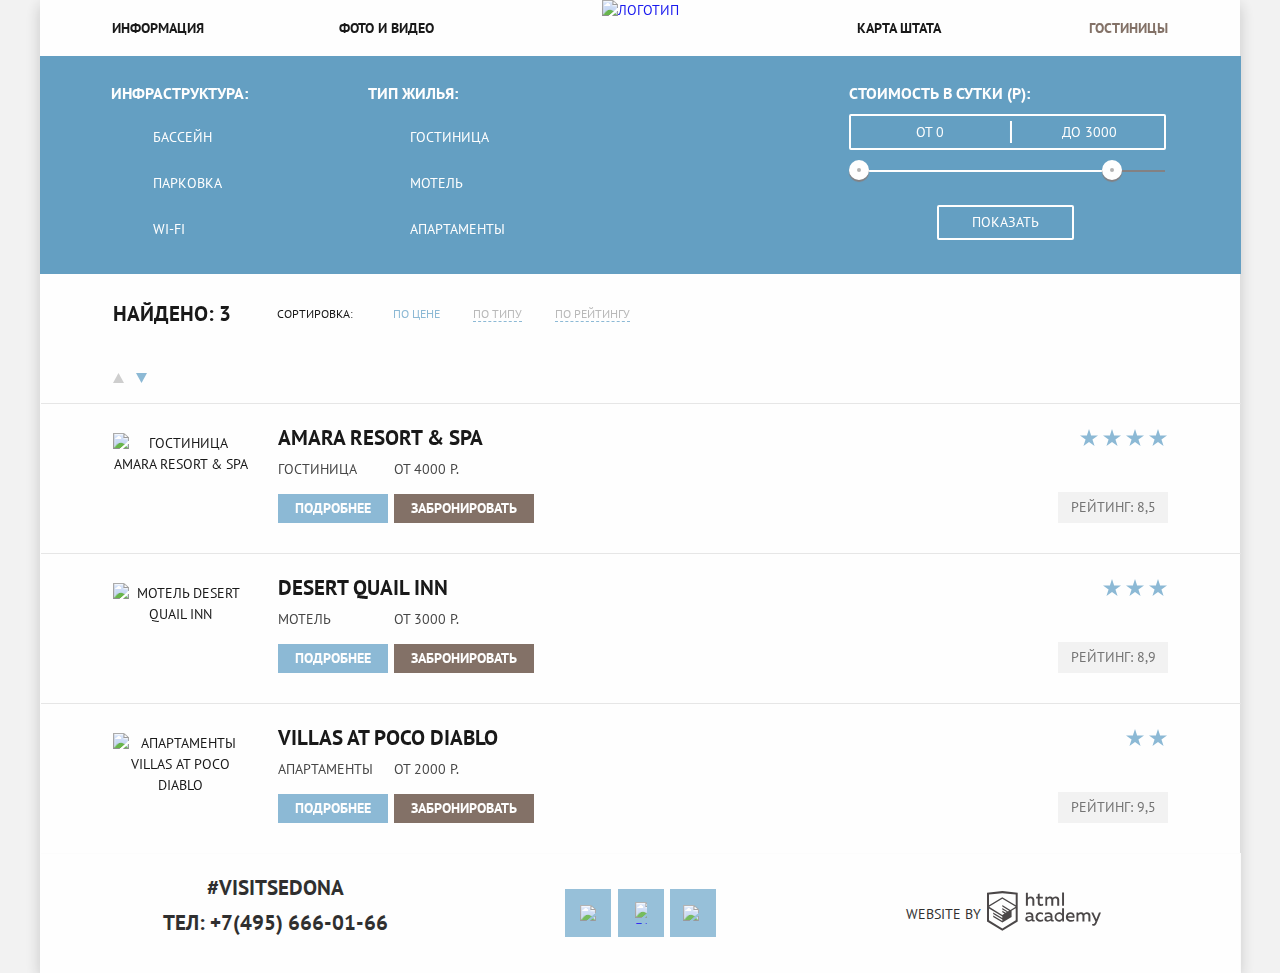
==== commit d5f77f0b: "внес правки по валидатору" ====
--- a/hotels.html
+++ b/hotels.html
@@ -27,7 +27,7 @@
           </li>
           <!-- Если изменятся названия пунктов меню, текст не будет прятаться за логотип  -->
           <li class="main-header__site-navigation-item3">
-            <a class="site-navigation-link" href="#"></a>
+            <a class="site-navigation-link" href="#" tabindex="-1"></a>
           </li>
           <li class="main-header__site-navigation-item4">
             <a class="site-navigation-link" href="#">Карта штата</a></li>
@@ -37,7 +37,7 @@
         </ul>
       </nav>
     </header>
-    <main class="container">
+    <main>
       <h1 class="visually-hidden">
         Поиск отеля в седоне
       </h1>
@@ -51,16 +51,16 @@
               <legend>
                 Инфраструктура:
               </legend>
-              <label>
-                <input type="checkbox" checked name="pool">
+              <input class="visually-hidden input-checkbox" type="checkbox" checked name="pool" id="filter-pool">
+              <label for="filter-pool">
                 Бассейн
               </label>
-              <label>
-                <input type="checkbox" name="parking">
+              <input class="visually-hidden input-checkbox" type="checkbox" name="parking" id="filter-parking">
+              <label for="filter-parking">
                 Парковка
               </label>
-              <label>
-                <input type="checkbox" name="wi-fi">
+              <input class="visually-hidden input-checkbox" type="checkbox" name="wi-fi" id="filter-wi-fi">
+              <label for="filter-wi-fi">
                 WI-FI
               </label>
             </fieldset>
@@ -68,16 +68,16 @@
               <legend>
                 тип жилья:
               </legend>
-              <label>
-                <input type="checkbox" checked name="hotel">
+              <input class="visually-hidden input-checkbox" type="checkbox" checked name="hotel" id="filter-hotel">
+              <label for="filter-hotel">
                 Гостиница
               </label>
-              <label>
-                <input type="checkbox" checked name="motel">
+              <input class="visually-hidden input-checkbox" type="checkbox" checked name="motel" id="filter-motel">
+              <label for="filter-motel">
                 Мотель
               </label>
-              <label>
-                <input type="checkbox" checked name="apartments">
+              <input class="visually-hidden input-checkbox" type="checkbox" checked name="apartments" id="filter-apartments">
+              <label for="filter-apartments">
                 Апартаменты
               </label>
             </fieldset>
@@ -87,15 +87,22 @@
               <legend>
                 Стоимость в сутки (Р):
               </legend>
-              <div class="input">
-                <label>
+              <div class="range-price">
+                <label class="range-price__from">
                   <span>от</span>
                   <input type="text" value="0" name="from">
                 </label>
-                <label>
+                <label class="range-price__till">
                   <span>до</span>
                   <input type="text" value="3000" name="till">
                 </label>
+              </div>
+              <div class="range-control">
+                <div class="scale">
+                  <div class="bar"></div>
+                </div>
+                <div class="toggle toggle-min" tabindex="0" style="left: 0"></div>
+                <div class="toggle toggle-max" tabindex="0" style="left: 80%"></div>
               </div>
             </fieldset>
             <button class="choosing-hotel__show" type="submit">
@@ -111,7 +118,7 @@
         <div class="user-choice-finded">
           <div class="user-choice-finded__sorting1">
             <h3>
-              Найдено:3
+              Найдено: 3
             </h3>
             <p>Сортировка:</p>
             <ul>
@@ -122,19 +129,26 @@
           </div>
           <ul class="user-choice-finded__sorting2">
             <li>
-              <a href="#">
+              <a class="sort-ascending" href="#">
                 <span class="visually-hidden">Сортировка по возрастанию</span>
+                <svg width="11" height="10" viewBox="0 0 11 10" fill="none" xmlns="http://www.w3.org/2000/svg">
+                  <path d="M5.5 0L0 10H11L5.5 0Z" fill="#CACACA" />
+                </svg>
               </a>
             </li>
             <li>
-              <a href="#"><span class="visually-hidden">Сортировка по убыванию</span></a>
+              <a class="sort-descending" href="#"><span class="visually-hidden">Сортировка по убыванию</span>
+                <svg width="11" height="10" viewBox="0 0 11 10" fill="none" xmlns="http://www.w3.org/2000/svg">
+                  <path d="M5.5 10L0 0H11" fill="#81B3D2" />
+                </svg>
+              </a>
             </li>
           </ul>
         </div>
         <ul class="user-choice-list">
           <li>
-            <div class="user-choice-list-row1 hotel">
-              <img class="hotel__img" src="img/files/hotels/amara_resort.jpg" width="135" height="90" alt="Гостиница Amara Resort & Spa">
+            <div class="user-choice-list-hotel">
+              <img class="user-choice-list-hotel__img" src="img/files/hotels/amara_resort.jpg" width="135" height="90" alt="Гостиница Amara Resort & Spa">
               <h3>
                 <a href="#">Amara Resort & Spa</a>
               </h3>
@@ -142,26 +156,26 @@
                 <dt>Гостиница</dt>
                 <dd>От 4000 Р.</dd>
               </dl>
-              <div class="hotel__buttons">
-                <a href="#" class="user-choice-list-row1 more-details" action="">
+              <div class="user-choice-list-hotel__buttons">
+                <a href="#" class="more-details">
                   Подробнее
                 </a>
-                <a href="#" class="user-choice-list-row1 reservation" action="">
+                <a href="#" class="reservation">
                   Забронировать
                 </a>
               </div>
-              <div class="user-choice-list-row1__stars">
-                <img width="18" height="17" src="img/files/star.svg" alt="Звезда">
-                <img width="18" height="17" src="img/files/star.svg" alt="Звезда">
-                <img width="18" height="17" src="img/files/star.svg" alt="Звезда">
-                <img width="18" height="17" src="img/files/star.svg" alt="Звезда">
+              <div class="user-choice-list-hotel__stars">
+                <img width="19" height="17" src="img/files/star.svg" alt="Звезда">
+                <img width="19" height="17" src="img/files/star.svg" alt="Звезда">
+                <img width="19" height="17" src="img/files/star.svg" alt="Звезда">
+                <img width="19" height="17" src="img/files/star.svg" alt="Звезда">
               </div>
               <p>Рейтинг: 8,5</p>
             </div>
           </li>
           <li>
-            <div class="user-choice-list-row2 hotel">
-              <img class="hotel__img" src="img/files/hotels/desert_quail.jpg" width="135" height="90" alt="Мотель Desert Quail Inn">
+            <div class="user-choice-list-hotel">
+              <img class="user-choice-list-hotel__img" src="img/files/hotels/desert_quail.jpg" width="135" height="90" alt="Мотель Desert Quail Inn">
               <h3>
                 <a href="#">Desert Quail Inn</a>
               </h3>
@@ -169,25 +183,25 @@
                 <dt>Мотель</dt>
                 <dd>От 3000 Р.</dd>
               </dl>
-              <div class="hotel__buttons">
-                <a href="#" class="user-choice-list-row2 more-details button" action="">
+              <div class="user-choice-list-hotel__buttons">
+                <a href="#" class="more-details">
                   Подробнее
                 </a>
-                <a href="#" class="user-choice-list-row2 reservation button" action="">
+                <a href="#" class="reservation">
                   Забронировать
                 </a>
               </div>
-              <div class="user-choice-list-row2__stars">
-                <img width="18" height="17" src="img/files/star.svg" alt="Звезда">
-                <img width="18" height="17" src="img/files/star.svg" alt="Звезда">
-                <img width="18" height="17" src="img/files/star.svg" alt="Звезда">
+              <div class="user-choice-list-hotel__stars">
+                <img width="19" height="17" src="img/files/star.svg" alt="Звезда">
+                <img width="19" height="17" src="img/files/star.svg" alt="Звезда">
+                <img width="19" height="17" src="img/files/star.svg" alt="Звезда">
               </div>
               <p>Рейтинг: 8,9</p>
             </div>
           </li>
           <li>
-            <div class="user-choice-list-row3 hotel">
-              <img class="hotel__img" src="img/files/hotels/villas_at_poco.jpg" width="135" height="90" alt="Апартаменты Villas at Poco Diablo">
+            <div class="user-choice-list-hotel">
+              <img class="user-choice-list-hotel__img" src="img/files/hotels/villas_at_poco.jpg" width="135" height="90" alt="Апартаменты Villas at Poco Diablo">
               <h3>
                 <a href="#">Villas at Poco Diablo</a>
               </h3>
@@ -195,17 +209,17 @@
                 <dt>Апартаменты</dt>
                 <dd>От 2000 Р.</dd>
               </dl>
-              <div class="hotel__buttons">
-                <a href="#" class="user-choice-list-row3 more-details button" action="">
+              <div class="user-choice-list-hotel__buttons">
+                <a href="#" class="more-details">
                   Подробнее
                 </a>
-                <a href="#" class="user-choice-list-row3 reservation button" action="">
+                <a href="#" class="reservation">
                   Забронировать
                 </a>
               </div>
-              <div class="user-choice-list-row3__stars">
-                <img width="18" height="17" src="img/files/star.svg" alt="Звезда">
-                <img width="18" height="17" src="img/files/star.svg" alt="Звезда">
+              <div class="user-choice-list-hotel__stars">
+                <img width="19" height="17" src="img/files/star.svg" alt="Звезда">
+                <img width="19" height="17" src="img/files/star.svg" alt="Звезда">
               </div>
               <p>Рейтинг: 9,5</p>
             </div>
@@ -214,47 +228,45 @@
       </section>
     </main>
     <footer class="page-footer">
-      <div class="container">
-        <section class="page-footer__contacts">
-          <h2 class="visually-hidden">Контакты</h2>
-          <p>#visitsedona</p>
-          <a href="tel:+74956660166">
-            тел: +7(495) 666-01-66
-          </a>
-        </section>
-        <section class="page-footer-social">
-          <h2 class="visually-hidden">Социальные сети</h2>
-          <ul>
-            <li>
-              <a href="#" class="page-footer-social__button">
-                <span class="visually-hidden">Твиттер</span>
-                <img src="img/icons/twitter.svg" alt="Twitter" width="17" height="16">
-              </a>
-            </li>
-            <li>
-              <a href="#" class="page-footer-social__button">
-                <span class="visually-hidden">Фейсбук</span>
-                <img src="img/icons/facebook.svg" alt="Facebook" width="12" height="22">
-              </a>
-            </li>
-            <li>
-              <a href="#" class="page-footer-social__button">
-                <span class="visually-hidden">Ютуб</span>
-                <img src="img/icons/youtube.svg" alt="Youtobe" width="20" height="16">
-              </a>
-            </li>
-          </ul>
-        </section>
-        <section class="page-footer-copyright">
-          <h2 class="visually-hidden">Разработано HTML academy</h2>
-          <p>Website by</p>
-          <a href="https://htmlacademy.ru/intensive/htmlcss" class="page-footer-copyright__logo">
-            <svg width="115" height="41" viewBox="0 0 115 41" fill="none" xmlns="http://www.w3.org/2000/svg">
-              <path fill-rule="evenodd" clip-rule="evenodd" d="M15.5197 1.05737H15.3509L0 2.71895V31.4945L15.3509 40.8382L30.7018 31.4945V2.71895L15.5197 1.05737ZM77.0183 2.62185H75.0876V15.7311H77.0183V2.62185ZM40.8619 2.63264V7.76843C41.6131 6.9864 42.6386 6.5436 43.7105 6.53843C44.6823 6.47908 45.6329 6.84495 46.3253 7.54479C47.0177 8.24462 47.3866 9.21244 47.3399 10.2068V15.7634H45.367V10.4658C45.4231 9.94897 45.2754 9.43059 44.9566 9.02553C44.6377 8.62047 44.174 8.36218 43.6683 8.3079H43.3518C42.3456 8.36979 41.4321 8.9295 40.9041 9.80764V15.7634H38.8995V2.63264H40.8619ZM77.0183 31.4837H75.2775V30.0595C74.4828 31.1353 73.23 31.7538 71.9119 31.7211C69.4751 31.5528 67.5825 29.4822 67.5825 26.9845C67.5825 24.4867 69.4751 22.4162 71.9119 22.2479C73.1195 22.2052 74.2818 22.7203 75.0771 23.6505V18.3205H77.0183V31.4837ZM47.0656 30.0595C47.263 30.0515 47.4583 30.0152 47.6459 29.9516V31.3866C47.2482 31.5404 46.826 31.6172 46.4009 31.6132C45.6482 31.6769 44.9394 31.2429 44.639 30.5342C43.7036 31.31 42.5302 31.7227 41.3261 31.6995C39.733 31.6995 38.256 30.804 38.256 28.9482C38.256 26.65 40.3661 25.9379 42.1702 25.9379C42.9402 25.9505 43.707 26.0408 44.4596 26.2076V25.884C44.4596 24.805 43.6578 23.9742 42.1491 23.9742C41.0585 23.9764 39.9804 24.2116 38.9839 24.6647V22.8305C40.0678 22.451 41.204 22.2506 42.3495 22.2371C44.8394 22.2371 46.3693 23.4455 46.3693 26.1753V29.4121C46.3546 29.5668 46.401 29.721 46.4981 29.8406C46.5951 29.9601 46.7349 30.035 46.8862 30.0487H47.0656V30.0595ZM40.2711 28.8403C40.298 29.229 40.4761 29.5905 40.7655 29.844C41.055 30.0974 41.4317 30.2217 41.8115 30.189H41.9275C42.8819 30.1906 43.7973 29.8022 44.4702 29.11V27.5779C43.842 27.4414 43.2026 27.3655 42.5605 27.3513C41.5055 27.3513 40.2817 27.7074 40.2817 28.8403H40.2711ZM56.0229 22.9384C55.1962 22.4632 54.2596 22.2246 53.3115 22.2479H52.9422C51.7332 22.2873 50.5891 22.8166 49.7619 23.7192C48.9347 24.6218 48.4923 25.8236 48.5321 27.06V27.5024C48.6957 30.0004 50.805 31.8921 53.2482 31.7318C54.2519 31.7555 55.2477 31.5452 56.1601 31.1168V29.2718C55.3769 29.7215 54.4945 29.9591 53.5963 29.9624C52.5199 30.0288 51.4963 29.4793 50.9385 28.5356C50.3806 27.5918 50.3806 26.4095 50.9385 25.4658C51.4963 24.522 52.5199 23.9725 53.5963 24.039C54.461 24.0357 55.3066 24.2989 56.0229 24.7942V22.9384ZM66.1514 30.0595C66.3488 30.0515 66.5441 30.0152 66.7317 29.9516V31.3866C66.334 31.5404 65.9118 31.6172 65.4867 31.6132C64.734 31.6769 64.0252 31.2429 63.7248 30.5342C62.7894 31.31 61.616 31.7227 60.4119 31.6995C58.8188 31.6995 57.3417 30.804 57.3417 28.9482C57.3417 26.65 59.4518 25.9379 61.256 25.9379C62.0259 25.9505 62.7928 26.0408 63.5454 26.2076V25.884C63.5454 24.805 62.7436 23.9742 61.2349 23.9742C60.1443 23.9764 59.0662 24.2116 58.0697 24.6647V22.8305C59.1536 22.451 60.2897 22.2506 61.4353 22.2371C63.9252 22.2371 65.455 23.4455 65.455 26.1753V29.4121C65.4404 29.5668 65.4868 29.721 65.5838 29.8406C65.6809 29.9601 65.8207 30.035 65.972 30.0487H66.1514V30.0595ZM59.855 29.8481C59.5632 29.5943 59.3837 29.2311 59.3569 28.8403H59.378C59.378 27.7074 60.5385 27.3513 61.6569 27.3513C62.299 27.3655 62.9383 27.4414 63.5665 27.5779V29.11C62.8937 29.8022 61.9782 30.1906 61.0239 30.189H60.9078C60.5263 30.2247 60.1469 30.1019 59.855 29.8481ZM69.3271 26.9305C69.3271 25.2859 70.6308 23.9526 72.239 23.9526L72.2601 24.0066C73.4742 24.0066 74.5742 24.7382 75.0665 25.8732V28.0311C74.5856 29.1871 73.4673 29.9296 72.239 29.9084C70.6308 29.9084 69.3271 28.5752 69.3271 26.9305ZM83.3486 22.2479C86.8408 22.2479 88.0541 25.1395 87.4844 27.7397H80.922C81.1436 29.3582 82.6839 30.0163 84.2876 30.0163C85.2509 30.0196 86.2027 29.8021 87.0729 29.3797V31.1061C86.0736 31.5421 84.9939 31.7519 83.9078 31.7211C81.2385 31.7211 78.8963 30.189 78.8963 26.9521C78.8362 25.7502 79.2482 24.5736 80.0408 23.6841C80.8334 22.7945 81.9408 22.2658 83.1165 22.2155H83.3486V22.2479ZM80.8693 26.1753C80.9704 24.8237 82.1216 23.8104 83.4436 23.9095H83.4858C84.1064 23.8531 84.7196 24.08 85.1612 24.5295C85.6028 24.979 85.8275 25.6051 85.7752 26.24H80.8693V26.1753ZM89.489 31.4621V22.4961H91.2298V23.575C91.9777 22.7197 93.041 22.2229 94.1628 22.2047C95.2951 22.1328 96.3712 22.7163 96.9482 23.7153C97.7407 22.8335 98.8477 22.3161 100.018 22.2803C100.952 22.2327 101.859 22.6011 102.507 23.2901C103.154 23.9792 103.478 24.9213 103.394 25.8732V31.4837H101.39V25.9271C101.437 25.4734 101.306 25.0191 101.024 24.6647C100.743 24.3104 100.336 24.0852 99.8917 24.039H99.6174C98.7512 24.0941 97.9525 24.536 97.4335 25.2474V31.4837H95.4289V25.9271C95.4728 25.47 95.3357 25.0139 95.0481 24.6611C94.7606 24.3082 94.3467 24.088 93.8991 24.0497H93.6881C92.7466 24.1344 91.8915 24.6449 91.3564 25.4416V31.5161H89.5312L89.489 31.4621ZM113.977 22.4745H111.972L109.324 29.2718L106.306 22.4853H104.196L108.417 31.5484L108.237 32.0016C107.72 33.3611 107.003 34.0516 106.053 34.0516C105.75 34.0548 105.447 34.0112 105.156 33.9221V35.6161C105.536 35.7125 105.926 35.7632 106.317 35.7671C107.646 35.7671 108.902 35.0226 109.851 32.6813L113.977 22.4745ZM52.689 6.78658V3.54974L50.7266 4.01369V6.73264H49.144V8.49132H50.7899V12.9905C50.7231 13.817 51.0244 14.6301 51.61 15.2038C52.1955 15.7775 53.0028 16.0505 53.8073 15.9468C54.5996 15.9535 55.3875 15.8259 56.139 15.5692V13.8429C55.5727 14.0781 54.9672 14.199 54.356 14.199C53.2165 14.199 52.689 13.8105 52.689 12.6237V8.5129H55.8541V6.78658H52.689ZM58.3862 15.7526V6.75421H60.1376V7.83316C60.8811 6.97655 61.9403 6.476 63.0601 6.45211C64.1624 6.38099 65.2146 6.93142 65.8032 7.88711C66.5958 7.00534 67.7028 6.48794 68.8734 6.45211C69.8138 6.41462 70.7233 6.79859 71.364 7.50353C72.0046 8.20846 72.3126 9.16418 72.2073 10.1205V15.7418H70.2028V10.1853C70.2499 9.73151 70.1184 9.27721 69.8373 8.92287C69.5561 8.56853 69.1485 8.34334 68.7046 8.29711H68.4619C67.5957 8.35228 66.797 8.7942 66.278 9.50553V15.7418H64.2734V10.1853C64.3206 9.73151 64.1891 9.27721 63.9079 8.92287C63.6268 8.56853 63.2191 8.34334 62.7752 8.29711H62.5326C61.5911 8.38181 60.736 8.89229 60.2009 9.68895V15.7634H58.3862V15.7526ZM28.6972 30.3033L28.7078 30.2968L28.6972 30.3184V30.3033ZM28.6972 18.3205V30.3033L15.3509 38.4321L2.00459 30.3184V18.5147L15.2876 26.6068V28.0311L6.18257 22.5284V23.9418L15.3404 29.5632V31.0629L6.19312 25.4955V26.9521L15.3509 32.5734L24.5826 26.9197V20.8129L28.6972 18.3205ZM28.7078 16.7776L25.0362 18.9355L23.3482 20.0145L15.3087 15.0837V16.4971L22.156 20.7266L22.0083 20.8237L20.9532 21.4063L15.2876 17.9537V19.3995L19.761 22.1184L18.706 22.8413L15.3298 20.7913V22.2047L17.5454 23.5426L15.2982 24.9021L2.11009 16.864L15.3087 8.72869L28.7078 16.7776ZM15.2876 7.27211L28.7078 15.3534V4.56395L15.3615 3.12895L2.01514 4.56395V15.3534L15.2876 7.27211Z" fill="#231F20" />
-            </svg>
-          </a>
-        </section>
-      </div>
+      <section class="page-footer__contacts">
+        <h2 class="visually-hidden">Контакты</h2>
+        <p>#visitsedona</p>
+        <a href="tel:+74956660166">
+          тел: +7(495) 666-01-66
+        </a>
+      </section>
+      <section class="page-footer-social">
+        <h2 class="visually-hidden">Социальные сети</h2>
+        <ul>
+          <li>
+            <a href="#" class="page-footer-social__button">
+              <span class="visually-hidden">Твиттер</span>
+              <img src="img/icons/twitter.svg" alt="Twitter" width="17" height="16">
+            </a>
+          </li>
+          <li>
+            <a href="#" class="page-footer-social__button">
+              <span class="visually-hidden">Фейсбук</span>
+              <img src="img/icons/facebook.svg" alt="Facebook" width="12" height="22">
+            </a>
+          </li>
+          <li>
+            <a href="#" class="page-footer-social__button">
+              <span class="visually-hidden">Ютуб</span>
+              <img src="img/icons/youtube.svg" alt="Youtobe" width="20" height="16">
+            </a>
+          </li>
+        </ul>
+      </section>
+      <section class="page-footer-copyright">
+        <h2 class="visually-hidden">Разработано HTML academy</h2>
+        <p>Website by</p>
+        <a href="https://htmlacademy.ru/intensive/htmlcss" class="page-footer-copyright__logo">
+          <svg width="115" height="41" viewBox="0 0 115 41" fill="none" xmlns="http://www.w3.org/2000/svg">
+            <path fill-rule="evenodd" clip-rule="evenodd" d="M15.5197 1.05737H15.3509L0 2.71895V31.4945L15.3509 40.8382L30.7018 31.4945V2.71895L15.5197 1.05737ZM77.0183 2.62185H75.0876V15.7311H77.0183V2.62185ZM40.8619 2.63264V7.76843C41.6131 6.9864 42.6386 6.5436 43.7105 6.53843C44.6823 6.47908 45.6329 6.84495 46.3253 7.54479C47.0177 8.24462 47.3866 9.21244 47.3399 10.2068V15.7634H45.367V10.4658C45.4231 9.94897 45.2754 9.43059 44.9566 9.02553C44.6377 8.62047 44.174 8.36218 43.6683 8.3079H43.3518C42.3456 8.36979 41.4321 8.9295 40.9041 9.80764V15.7634H38.8995V2.63264H40.8619ZM77.0183 31.4837H75.2775V30.0595C74.4828 31.1353 73.23 31.7538 71.9119 31.7211C69.4751 31.5528 67.5825 29.4822 67.5825 26.9845C67.5825 24.4867 69.4751 22.4162 71.9119 22.2479C73.1195 22.2052 74.2818 22.7203 75.0771 23.6505V18.3205H77.0183V31.4837ZM47.0656 30.0595C47.263 30.0515 47.4583 30.0152 47.6459 29.9516V31.3866C47.2482 31.5404 46.826 31.6172 46.4009 31.6132C45.6482 31.6769 44.9394 31.2429 44.639 30.5342C43.7036 31.31 42.5302 31.7227 41.3261 31.6995C39.733 31.6995 38.256 30.804 38.256 28.9482C38.256 26.65 40.3661 25.9379 42.1702 25.9379C42.9402 25.9505 43.707 26.0408 44.4596 26.2076V25.884C44.4596 24.805 43.6578 23.9742 42.1491 23.9742C41.0585 23.9764 39.9804 24.2116 38.9839 24.6647V22.8305C40.0678 22.451 41.204 22.2506 42.3495 22.2371C44.8394 22.2371 46.3693 23.4455 46.3693 26.1753V29.4121C46.3546 29.5668 46.401 29.721 46.4981 29.8406C46.5951 29.9601 46.7349 30.035 46.8862 30.0487H47.0656V30.0595ZM40.2711 28.8403C40.298 29.229 40.4761 29.5905 40.7655 29.844C41.055 30.0974 41.4317 30.2217 41.8115 30.189H41.9275C42.8819 30.1906 43.7973 29.8022 44.4702 29.11V27.5779C43.842 27.4414 43.2026 27.3655 42.5605 27.3513C41.5055 27.3513 40.2817 27.7074 40.2817 28.8403H40.2711ZM56.0229 22.9384C55.1962 22.4632 54.2596 22.2246 53.3115 22.2479H52.9422C51.7332 22.2873 50.5891 22.8166 49.7619 23.7192C48.9347 24.6218 48.4923 25.8236 48.5321 27.06V27.5024C48.6957 30.0004 50.805 31.8921 53.2482 31.7318C54.2519 31.7555 55.2477 31.5452 56.1601 31.1168V29.2718C55.3769 29.7215 54.4945 29.9591 53.5963 29.9624C52.5199 30.0288 51.4963 29.4793 50.9385 28.5356C50.3806 27.5918 50.3806 26.4095 50.9385 25.4658C51.4963 24.522 52.5199 23.9725 53.5963 24.039C54.461 24.0357 55.3066 24.2989 56.0229 24.7942V22.9384ZM66.1514 30.0595C66.3488 30.0515 66.5441 30.0152 66.7317 29.9516V31.3866C66.334 31.5404 65.9118 31.6172 65.4867 31.6132C64.734 31.6769 64.0252 31.2429 63.7248 30.5342C62.7894 31.31 61.616 31.7227 60.4119 31.6995C58.8188 31.6995 57.3417 30.804 57.3417 28.9482C57.3417 26.65 59.4518 25.9379 61.256 25.9379C62.0259 25.9505 62.7928 26.0408 63.5454 26.2076V25.884C63.5454 24.805 62.7436 23.9742 61.2349 23.9742C60.1443 23.9764 59.0662 24.2116 58.0697 24.6647V22.8305C59.1536 22.451 60.2897 22.2506 61.4353 22.2371C63.9252 22.2371 65.455 23.4455 65.455 26.1753V29.4121C65.4404 29.5668 65.4868 29.721 65.5838 29.8406C65.6809 29.9601 65.8207 30.035 65.972 30.0487H66.1514V30.0595ZM59.855 29.8481C59.5632 29.5943 59.3837 29.2311 59.3569 28.8403H59.378C59.378 27.7074 60.5385 27.3513 61.6569 27.3513C62.299 27.3655 62.9383 27.4414 63.5665 27.5779V29.11C62.8937 29.8022 61.9782 30.1906 61.0239 30.189H60.9078C60.5263 30.2247 60.1469 30.1019 59.855 29.8481ZM69.3271 26.9305C69.3271 25.2859 70.6308 23.9526 72.239 23.9526L72.2601 24.0066C73.4742 24.0066 74.5742 24.7382 75.0665 25.8732V28.0311C74.5856 29.1871 73.4673 29.9296 72.239 29.9084C70.6308 29.9084 69.3271 28.5752 69.3271 26.9305ZM83.3486 22.2479C86.8408 22.2479 88.0541 25.1395 87.4844 27.7397H80.922C81.1436 29.3582 82.6839 30.0163 84.2876 30.0163C85.2509 30.0196 86.2027 29.8021 87.0729 29.3797V31.1061C86.0736 31.5421 84.9939 31.7519 83.9078 31.7211C81.2385 31.7211 78.8963 30.189 78.8963 26.9521C78.8362 25.7502 79.2482 24.5736 80.0408 23.6841C80.8334 22.7945 81.9408 22.2658 83.1165 22.2155H83.3486V22.2479ZM80.8693 26.1753C80.9704 24.8237 82.1216 23.8104 83.4436 23.9095H83.4858C84.1064 23.8531 84.7196 24.08 85.1612 24.5295C85.6028 24.979 85.8275 25.6051 85.7752 26.24H80.8693V26.1753ZM89.489 31.4621V22.4961H91.2298V23.575C91.9777 22.7197 93.041 22.2229 94.1628 22.2047C95.2951 22.1328 96.3712 22.7163 96.9482 23.7153C97.7407 22.8335 98.8477 22.3161 100.018 22.2803C100.952 22.2327 101.859 22.6011 102.507 23.2901C103.154 23.9792 103.478 24.9213 103.394 25.8732V31.4837H101.39V25.9271C101.437 25.4734 101.306 25.0191 101.024 24.6647C100.743 24.3104 100.336 24.0852 99.8917 24.039H99.6174C98.7512 24.0941 97.9525 24.536 97.4335 25.2474V31.4837H95.4289V25.9271C95.4728 25.47 95.3357 25.0139 95.0481 24.6611C94.7606 24.3082 94.3467 24.088 93.8991 24.0497H93.6881C92.7466 24.1344 91.8915 24.6449 91.3564 25.4416V31.5161H89.5312L89.489 31.4621ZM113.977 22.4745H111.972L109.324 29.2718L106.306 22.4853H104.196L108.417 31.5484L108.237 32.0016C107.72 33.3611 107.003 34.0516 106.053 34.0516C105.75 34.0548 105.447 34.0112 105.156 33.9221V35.6161C105.536 35.7125 105.926 35.7632 106.317 35.7671C107.646 35.7671 108.902 35.0226 109.851 32.6813L113.977 22.4745ZM52.689 6.78658V3.54974L50.7266 4.01369V6.73264H49.144V8.49132H50.7899V12.9905C50.7231 13.817 51.0244 14.6301 51.61 15.2038C52.1955 15.7775 53.0028 16.0505 53.8073 15.9468C54.5996 15.9535 55.3875 15.8259 56.139 15.5692V13.8429C55.5727 14.0781 54.9672 14.199 54.356 14.199C53.2165 14.199 52.689 13.8105 52.689 12.6237V8.5129H55.8541V6.78658H52.689ZM58.3862 15.7526V6.75421H60.1376V7.83316C60.8811 6.97655 61.9403 6.476 63.0601 6.45211C64.1624 6.38099 65.2146 6.93142 65.8032 7.88711C66.5958 7.00534 67.7028 6.48794 68.8734 6.45211C69.8138 6.41462 70.7233 6.79859 71.364 7.50353C72.0046 8.20846 72.3126 9.16418 72.2073 10.1205V15.7418H70.2028V10.1853C70.2499 9.73151 70.1184 9.27721 69.8373 8.92287C69.5561 8.56853 69.1485 8.34334 68.7046 8.29711H68.4619C67.5957 8.35228 66.797 8.7942 66.278 9.50553V15.7418H64.2734V10.1853C64.3206 9.73151 64.1891 9.27721 63.9079 8.92287C63.6268 8.56853 63.2191 8.34334 62.7752 8.29711H62.5326C61.5911 8.38181 60.736 8.89229 60.2009 9.68895V15.7634H58.3862V15.7526ZM28.6972 30.3033L28.7078 30.2968L28.6972 30.3184V30.3033ZM28.6972 18.3205V30.3033L15.3509 38.4321L2.00459 30.3184V18.5147L15.2876 26.6068V28.0311L6.18257 22.5284V23.9418L15.3404 29.5632V31.0629L6.19312 25.4955V26.9521L15.3509 32.5734L24.5826 26.9197V20.8129L28.6972 18.3205ZM28.7078 16.7776L25.0362 18.9355L23.3482 20.0145L15.3087 15.0837V16.4971L22.156 20.7266L22.0083 20.8237L20.9532 21.4063L15.2876 17.9537V19.3995L19.761 22.1184L18.706 22.8413L15.3298 20.7913V22.2047L17.5454 23.5426L15.2982 24.9021L2.11009 16.864L15.3087 8.72869L28.7078 16.7776ZM15.2876 7.27211L28.7078 15.3534V4.56395L15.3615 3.12895L2.01514 4.56395V15.3534L15.2876 7.27211Z" fill="#231F20" />
+          </svg>
+        </a>
+      </section>
     </footer>
   </div>
 </body>
--- a/css/style.css
+++ b/css/style.css
@@ -1,1404 +1 @@
-@charset "UTF-8";
-:root {
-  --basic-black: #000000;
-  --special-black: #22353с;
-  --basic-extra-light-gray: #EEEEEE;
-  --basic-light-gray: #CACACA;
-  --basic-gray: #888888;
-  --basic-more-gray: #666666;
-  --special-light-gray: #BDBBBC;
-  --special-gray: #B3B3B3;
-  --special-more-gray: #6A6A6A;
-  --basic-invisible: #333333;
-  --basic-white: #ffffff;
-  --basic-neutral: #F2F2F2;
-  --basic-light-brown: #766357;
-  --special-light-brown: #847870;
-  --special-brown: #604E43;
-  --special-extra-brown: #503E33;
-  --basic-light-blue: #81B3D2;
-  --basic-blue: #669EC0;
-  --basic-extra-blue: #5496BD;
-  --special-blue: #87B5D1;
-}
-
-html,
-body {
-  height: 100%;
-}
-
-body {
-  /* Позиционирование */
-  /* Блочная модель */
-  min-width: 1200px;
-  margin: 0;
-  padding: 0;
-  /* Типографика */
-  font-family: "PT Sans", Arial, sans-serif;
-  font-weight: 400;
-  font-size: 14px;
-  line-height: 21px;
-  text-transform: uppercase;
-  color: var(--basic-black);
-  /* Оформление */
-  background-color: var(--basic-neutral);
-}
-
-.wrapper {
-  /* Блочная модель */
-  min-height: 100%;
-  display: -ms-grid;
-  display: grid;
-  -ms-grid-rows: -webkit-min-content 1fr -webkit-min-content;
-  -ms-grid-rows: min-content 1fr min-content;
-  grid-template-rows: -webkit-min-content 1fr -webkit-min-content;
-  grid-template-rows: min-content 1fr min-content;
-  -ms-flex-line-pack: start;
-      align-content: start;
-  width: 1200px;
-  margin: 0 auto;
-  padding: 0;
-  /* Типографика */
-  text-align: center;
-  /* Оформление */
-  background-color: var(--basic-white);
-  -webkit-box-shadow: 0px 5px 15px rgba(0, 1, 1, 0.2);
-          box-shadow: 0px 5px 15px rgba(0, 1, 1, 0.2);
-  opacity: 0.9;
-}
-.wrapper a {
-  text-decoration: none;
-}
-.wrapper ul {
-  list-style: none;
-}
-
-.main-wrapper {
-  background-image: url("../img/map.png");
-  background-position: bottom;
-  background-repeat: no-repeat;
-}
-
-.main-header {
-  /*Думая про наполняемость контентом,делаем так, чтобы новые пункты меню не заходили за логотип*/
-}
-.main-header__navigation {
-  display: -ms-grid;
-  display: grid;
-}
-.main-header__navigation a {
-  -ms-grid-column: 1;
-  -ms-grid-column-span: 1;
-  grid-column: 1/2;
-  -ms-grid-row: 1;
-  -ms-grid-row-span: 1;
-  grid-row: 1/2;
-  -ms-grid-column-align: center;
-      justify-self: center;
-}
-.main-header__navigation ul {
-  -ms-grid-column: 1;
-  -ms-grid-column-span: 1;
-  grid-column: 1/2;
-  -ms-grid-row: 1;
-  -ms-grid-row-span: 1;
-  grid-row: 1/2;
-}
-.main-header__site-navigation {
-  padding: 0 72px;
-  margin: 0;
-  display: -webkit-box;
-  display: -ms-flexbox;
-  display: flex;
-  -ms-flex-wrap: wrap;
-      flex-wrap: wrap;
-  -webkit-box-align: center;
-      -ms-flex-align: center;
-          align-items: center;
-}
-.main-header__site-navigation li {
-  margin-right: 80px;
-}
-.main-header__site-navigation li:nth-child(5n) {
-  margin-right: 0px;
-}
-.main-header__logo {
-  z-index: 1;
-  width: 138px;
-  height: 56px;
-}
-.main-header__site-navigation-item {
-  -webkit-box-flex: 0;
-      -ms-flex: 0 1 147.2px;
-          flex: 0 1 147.2px;
-  text-align: left;
-}
-.main-header__site-navigation-item2 {
-  -webkit-box-flex: 0;
-      -ms-flex: 0 1 147.2px;
-          flex: 0 1 147.2px;
-  text-align: left;
-}
-.main-header__site-navigation-item3 {
-  -webkit-box-flex: 0;
-      -ms-flex: 0 1 147.2px;
-          flex: 0 1 147.2px;
-}
-.main-header__site-navigation-item4 {
-  -webkit-box-flex: 0;
-      -ms-flex: 0 1 147.2px;
-          flex: 0 1 147.2px;
-  text-align: right;
-}
-.main-header__site-navigation-item5 {
-  -webkit-box-flex: 0;
-      -ms-flex: 0 1 147.2px;
-          flex: 0 1 147.2px;
-  text-align: right;
-}
-.main-header__site-navigation-item_hotels-page {
-  color: var(--basic-light-brown);
-  font-weight: 700;
-  line-height: 26px;
-}
-
-.site-navigation-link {
-  color: var(--basic-black);
-  font-weight: 700;
-  line-height: 26px;
-}
-.site-navigation-link:hover {
-  color: var(--basic-light-blue);
-}
-.site-navigation-link:active {
-  color: var(--basic-black);
-  opacity: 0.3;
-}
-
-.intro {
-  position: relative;
-  /* Блочная модель */
-  width: 1200px;
-  min-height: 509px;
-  margin: 0 0 0 0;
-  /* Оформление */
-  background-image: url("../img/background-photo.jpg");
-  background-color: var(--basic-extra-blue);
-  background-repeat: no-repeat;
-}
-.intro__pic {
-  padding: 75px 0 0 0;
-}
-
-.intro:after {
-  content: "";
-  position: absolute;
-  left: 50%;
-  -webkit-transform: translateX(-50%);
-      -ms-transform: translateX(-50%);
-          transform: translateX(-50%);
-  top: 452px;
-  width: 1200px;
-  height: 57px;
-  background: url("../img/Shape.svg") no-repeat;
-}
-
-.visually-hidden {
-  /* Позиционирование */
-  position: absolute;
-  clip: rect(0 0 0 0);
-  /* Блочная модель */
-  width: 1px;
-  height: 1px;
-  margin: -1px;
-}
-
-.about {
-  min-height: 216px;
-}
-.about h2 {
-  width: 470px;
-  margin: 0 auto;
-  padding: 41px 0 48px 0;
-  line-height: 26px;
-}
-.about p {
-  margin: 0;
-  color: var(--basic-invisible);
-  padding: 0 50px 50px 50px;
-}
-
-.features ul {
-  display: -ms-grid;
-  display: grid;
-  padding: 0;
-  margin: 0;
-}
-.features .first-features {
-  -ms-grid-column: 1;
-  -ms-grid-column-span: 3;
-  grid-column: 1/4;
-  -ms-grid-row: 1;
-  -ms-grid-row-span: 1;
-  grid-row: 1/2;
-}
-.features .first-features ul {
-  display: -webkit-box;
-  display: -ms-flexbox;
-  display: flex;
-  -ms-flex-wrap: wrap;
-      flex-wrap: wrap;
-}
-.features .number {
-  position: relative;
-}
-.features .second-features {
-  -ms-grid-column: 1;
-  -ms-grid-column-span: 3;
-  grid-column: 1/4;
-  -ms-grid-row: 2;
-  -ms-grid-row-span: 1;
-  grid-row: 2/3;
-}
-.features .third-features {
-  display: -ms-grid;
-  display: grid;
-  -webkit-box-align: center;
-      -ms-flex-align: center;
-          align-items: center;
-  -ms-grid-column: 1;
-  -ms-grid-column-span: 1;
-  grid-column: 1/2;
-  -ms-grid-row: 3;
-  -ms-grid-row-span: 1;
-  grid-row: 3/4;
-}
-.features .fourth-features {
-  display: -ms-grid;
-  display: grid;
-  -webkit-box-align: center;
-      -ms-flex-align: center;
-          align-items: center;
-  -ms-grid-column: 2;
-  -ms-grid-column-span: 1;
-  grid-column: 2/3;
-  -ms-grid-row: 3;
-  -ms-grid-row-span: 1;
-  grid-row: 3/4;
-}
-.features .fifth-features {
-  display: -ms-grid;
-  display: grid;
-  -webkit-box-align: center;
-      -ms-flex-align: center;
-          align-items: center;
-  -ms-grid-column: 3;
-  -ms-grid-column-span: 1;
-  grid-column: 3/4;
-  -ms-grid-row: 3;
-  -ms-grid-row-span: 1;
-  grid-row: 3/4;
-}
-.features__row1 {
-  display: -ms-grid;
-  display: grid;
-  -ms-grid-columns: auto 1fr;
-  grid-template-columns: auto 1fr;
-  background-color: var(--basic-light-blue);
-}
-.features__row1-pic {
-  -ms-grid-column: 2;
-  -ms-grid-column-span: 1;
-  grid-column: 2/3;
-  -ms-grid-row: 1;
-  -ms-grid-row-span: 3;
-  grid-row: 1/4;
-}
-.features__row2 {
-  /*Блочная модель*/
-  margin: 0px;
-  /* Оформление */
-}
-.features__row2-columns {
-  position: relative;
-  -webkit-box-flex: 0;
-      -ms-flex: 0 1 33.333%;
-          flex: 0 1 33.333%;
-  padding-bottom: 80px;
-  padding-top: 160px;
-}
-.features__row2-columns p {
-  margin: 0 0 25px 0;
-  color: var(--basic-invisible);
-  padding: 0 49px 0 50px;
-}
-.features__row2-columns p:last-child {
-  margin-bottom: 0;
-}
-.features__row2-columns h3 {
-  margin: 0 0 26px 0;
-  padding-right: 51.5px;
-  padding-left: 49px;
-  font-size: 21px;
-  font-weight: 700;
-}
-.features__row3 {
-  display: -ms-grid;
-  display: grid;
-  -ms-grid-columns: auto 1fr;
-  grid-template-columns: auto 1fr;
-  background-color: var(--basic-light-blue);
-}
-.features__row3-pic {
-  -ms-grid-column: 1;
-  -ms-grid-column-span: 1;
-  grid-column: 1/2;
-  -ms-grid-row: 1;
-  -ms-grid-row-span: 3;
-  grid-row: 1/4;
-}
-.features__gray-block {
-  width: 400px;
-  padding-top: 45px;
-  padding-bottom: 32px;
-  margin-bottom: 51px;
-  background-color: var(--basic-extra-light-gray);
-}
-.features__gray-block h3 {
-  margin: 0 0 26px 0;
-  padding: 0 139px;
-  font-size: 21px;
-  font-weight: 700;
-}
-.features__gray-block p {
-  padding: 0 69px;
-  margin: 0 0 25px 0;
-  color: var(--basic-invisible);
-}
-.features__gray-block p:not(:last-child):after {
-  content: "";
-  position: absolute;
-  top: 7px;
-  right: 180px;
-  border-right: 1px solid var(--basic-invisible);
-  height: 8px;
-  -webkit-transform: rotate(90deg);
-      -ms-transform: rotate(90deg);
-          transform: rotate(90deg);
-}
-.features__gray-block p:not(:last-child):before {
-  content: "";
-  position: absolute;
-  top: 7px;
-  left: 180px;
-  border-right: 1px solid var(--basic-invisible);
-  height: 8px;
-  -webkit-transform: rotate(90deg);
-      -ms-transform: rotate(90deg);
-          transform: rotate(90deg);
-}
-
-.item {
-  width: 400px;
-  padding: 47px 0 54px 0;
-  /* Типографика */
-  color: var(--basic-white);
-  /* Оформление */
-  background-color: var(--basic-light-blue);
-}
-.item h3 {
-  padding: 0 95px;
-  margin: 0 0 26px 0;
-}
-.item p {
-  padding: 0 49px 0 50px;
-  margin: 0 0 24px 0;
-}
-.item p:last-child {
-  margin-bottom: 0;
-}
-.item p:not(:last-child):after {
-  content: "";
-  position: absolute;
-  top: 7px;
-  right: 180px;
-  border-right: 1px solid var(--basic-white);
-  height: 8px;
-  -webkit-transform: rotate(90deg);
-      -ms-transform: rotate(90deg);
-          transform: rotate(90deg);
-}
-.item p:not(:last-child):before {
-  content: "";
-  position: absolute;
-  top: 7px;
-  left: 180px;
-  border-right: 1px solid var(--basic-white);
-  height: 8px;
-  -webkit-transform: rotate(90deg);
-      -ms-transform: rotate(90deg);
-          transform: rotate(90deg);
-}
-
-.housing:before {
-  content: "";
-  position: absolute;
-  width: 75px;
-  height: 72px;
-  top: 60px;
-  right: 165px;
-  background: url("../img/icons/icon-house.svg") no-repeat;
-}
-
-.food:before {
-  content: "";
-  position: absolute;
-  width: 75px;
-  height: 70px;
-  top: 63px;
-  right: 165px;
-  background: url("../img/icons/icon-burger.svg") no-repeat;
-}
-
-.souvenirs:before {
-  content: "";
-  position: absolute;
-  width: 64px;
-  height: 77px;
-  top: 56px;
-  right: 167px;
-  background: url("../img/icons/icon-gift.svg") no-repeat;
-}
-
-.search-hotels__box {
-  margin: 0 0 47px 0;
-  padding: 0 382px;
-  line-height: 24px;
-}
-.search-hotels__box p {
-  margin: 0 0 23px 0;
-}
-.search-hotels__box h2 {
-  margin: 0 0 34px 0;
-}
-.search-hotels__title {
-  font-size: 30px;
-  font-weight: 700;
-}
-
-.search-hotels-map {
-  min-height: 473px;
-}
-
-.page-footer .container {
-  padding: 0 53px;
-  display: -ms-grid;
-  display: grid;
-  -ms-grid-columns: 1fr 1fr 1fr;
-  grid-template-columns: 1fr 1fr 1fr;
-  -webkit-box-align: center;
-      -ms-flex-align: center;
-          align-items: center;
-  min-height: 120px;
-  background-color: var(--basic-white);
-  opacity: 0.9;
-}
-
-.page-footer__contacts {
-  padding: 0 0 16px 0;
-  font-size: 21px;
-  font-weight: 700;
-}
-.page-footer__contacts p {
-  margin: 0 0 14px 0;
-}
-.page-footer__contacts a {
-  color: var(--basic-black);
-}
-
-.page-footer-social ul {
-  display: -webkit-box;
-  display: -ms-flexbox;
-  display: flex;
-  -ms-flex-wrap: wrap;
-      flex-wrap: wrap;
-  -webkit-box-pack: justify;
-      -ms-flex-pack: justify;
-          justify-content: space-between;
-  width: 151px;
-  margin: 0 auto;
-  padding: 0;
-}
-.page-footer-social__button {
-  display: -webkit-box;
-  display: -ms-flexbox;
-  display: flex;
-  -webkit-box-align: center;
-      -ms-flex-align: center;
-          align-items: center;
-  -webkit-box-pack: center;
-      -ms-flex-pack: center;
-          justify-content: center;
-  width: 46px;
-  height: 48px;
-  background-color: var(--basic-light-blue);
-}
-.page-footer-social__button:hover {
-  background-color: var(--basic-blue);
-}
-.page-footer-social__button:active {
-  background-color: var(--basic-extra-blue);
-}
-.page-footer-social__button:active img {
-  opacity: 0.3;
-}
-
-.page-footer-copyright {
-  display: -webkit-box;
-  display: -ms-flexbox;
-  display: flex;
-  -ms-flex-wrap: wrap;
-      flex-wrap: wrap;
-  -webkit-box-pack: justify;
-      -ms-flex-pack: justify;
-          justify-content: space-between;
-  width: 196px;
-  padding: 3px 3px 0 0;
-  margin: 0 auto;
-}
-.page-footer-copyright__logo {
-  display: -webkit-box;
-  display: -ms-flexbox;
-  display: flex;
-  -ms-flex-wrap: wrap;
-      flex-wrap: wrap;
-  -webkit-box-pack: center;
-      -ms-flex-pack: center;
-          justify-content: center;
-}
-.page-footer-copyright__logo:hover path {
-  fill: var(--basic-light-blue);
-}
-.page-footer-copyright__logo:active path {
-  fill: var(--special-light-gray);
-}
-
-.choosing-hotel {
-  min-height: 158px;
-  width: 1056px;
-  color: var(--basic-white);
-  padding: 27px 72px 32px 72px;
-  background: var(--basic-extra-blue) url("../img/background-hotels.png");
-  background-repeat: no-repeat;
-}
-.choosing-hotel form {
-  display: -webkit-box;
-  display: -ms-flexbox;
-  display: flex;
-  -ms-flex-wrap: wrap;
-      flex-wrap: wrap;
-}
-.choosing-hotel fieldset {
-  padding: 0;
-  border: none;
-}
-.choosing-hotel fieldset legend {
-  font-size: 16px;
-  font-weight: 700;
-  line-height: 21px;
-}
-.choosing-hotel__first-columns {
-  /*На случай, если элементов формы будет больше*/
-  width: 738px;
-  display: -webkit-box;
-  display: -ms-flexbox;
-  display: flex;
-  -ms-flex-wrap: wrap;
-      flex-wrap: wrap;
-}
-.choosing-hotel__first-columns fieldset {
-  margin-right: 120px;
-}
-.choosing-hotel__first-columns fieldset:nth-child(3n) {
-  margin-right: 0;
-}
-.choosing-hotel__first-columns fieldset:nth-child(n+4) {
-  margin-top: 30px;
-}
-.choosing-hotel__infrastructure {
-  width: 135px;
-  min-height: 157px;
-}
-.choosing-hotel__type-of-housing {
-  width: 137px;
-  min-height: 157px;
-}
-.choosing-hotel__last-column {
-  width: 317px;
-  min-height: 157px;
-}
-.choosing-hotel__show {
-  width: 137px;
-  padding: 10px 0;
-  text-transform: uppercase;
-  color: var(--basic-white);
-  border: 2px solid var(--basic-white);
-  -webkit-box-sizing: border-box;
-          box-sizing: border-box;
-  border-radius: 2px;
-  background: transparent;
-}
-.choosing-hotel__show:hover {
-  color: var(--basic-black);
-  background-color: var(--basic-white);
-}
-
-.input {
-  width: 317px;
-  border: 2px solid #FFFFFF;
-  -webkit-box-sizing: border-box;
-          box-sizing: border-box;
-  border-radius: 2px;
-}
-.input input {
-  width: 35px;
-  padding: 10px 0px;
-  color: var(--basic-white);
-  border: none;
-  background: transparent;
-}
-
-.user-choice {
-  padding: 0 73px;
-}
-
-.user-choice-finded {
-  min-height: 87px;
-  display: -webkit-box;
-  display: -ms-flexbox;
-  display: flex;
-  -ms-flex-wrap: wrap;
-      flex-wrap: wrap;
-}
-.user-choice-finded__sorting1 {
-  display: -webkit-box;
-  display: -ms-flexbox;
-  display: flex;
-  -ms-flex-wrap: wrap;
-      flex-wrap: wrap;
-  width: 1020px;
-  font-size: 12px;
-  line-height: 18px;
-}
-.user-choice-finded__sorting1 p {
-  margin: 0 40px 0 0;
-  padding: 31px 0 0 0;
-}
-.user-choice-finded__sorting1 ul {
-  width: 742px;
-  padding: 31px 0 0 0;
-  margin: 0;
-  display: -webkit-box;
-  display: -ms-flexbox;
-  display: flex;
-  -ms-flex-wrap: wrap;
-      flex-wrap: wrap;
-}
-.user-choice-finded__sorting1 ul li {
-  margin-right: 33px;
-  /*на случай переполнения контента*/
-  margin-bottom: 10px;
-}
-.user-choice-finded__sorting1 h3 {
-  padding: 27px 0;
-  margin: 0 46px 0 0;
-  font-size: 21px;
-  font-weight: 700;
-  color: var(--basic-black);
-  line-height: 26px;
-}
-.user-choice-finded__sorting2 {
-  width: 34px;
-}
-.user-choice-finded__sorting1-item {
-  color: var(--basic-light-blue);
-}
-.user-choice-finded__sorting1-item:hover {
-  border-bottom: 1px dashed var(--basic-light-blue);
-}
-.user-choice-finded__sorting1-item:active {
-  color: var(--basic-black);
-  border-bottom: 0px;
-}
-.user-choice-finded__sorting1-item2 {
-  color: var(--special-gray);
-  border-bottom: 1px dashed var(--basic-light-blue);
-}
-.user-choice-finded__sorting1-item2:hover {
-  color: var(--basic-light-blue);
-  border-bottom: 1px dashed var(--basic-light-blue);
-}
-.user-choice-finded__sorting1-item2:active {
-  color: var(--basic-black);
-  border-bottom: 0px;
-}
-
-.hotel {
-  min-height: 97px;
-  padding: 24px 0 30px 0;
-}
-.hotel__buttons {
-  display: -webkit-box;
-  display: -ms-flexbox;
-  display: flex;
-  -ms-flex-wrap: wrap;
-      flex-wrap: wrap;
-  -ms-grid-column: 2;
-  -ms-grid-column-span: 1;
-  grid-column: 2/3;
-  -ms-grid-row: 3;
-  -ms-grid-row-span: 1;
-  grid-row: 3/4;
-}
-.hotel__buttons a {
-  margin-right: 6px;
-  margin-top: 6px;
-}
-.hotel__img {
-  margin-right: 30px;
-}
-.hotel p {
-  width: 110px;
-  padding: 5px 0;
-  color: var(--basic-more-gray);
-  background: var(--basic-neutral);
-}
-.hotel dl {
-  color: var(--basic-invisible);
-}
-.hotel h3 {
-  font-size: 21px;
-  font-weight: 700;
-}
-.hotel h3 a {
-  color: var(--basic-black);
-}
-.hotel h3 a:hover {
-  color: var(--basic-light-blue);
-}
-.hotel h3 a:active {
-  color: var(--basic-black);
-  opacity: 0.3;
-}
-
-.user-choice-list p {
-  margin: 0;
-  -ms-flex-item-align: start;
-      -ms-grid-row-align: start;
-      align-self: start;
-}
-.user-choice-list h3 {
-  margin: 0;
-}
-.user-choice-list dl {
-  margin: 0;
-}
-
-.user-choice-list-row1 {
-  display: -ms-grid;
-  display: grid;
-  -ms-grid-columns: -webkit-min-content auto -webkit-min-content;
-  -ms-grid-columns: min-content auto min-content;
-  grid-template-columns: -webkit-min-content auto -webkit-min-content;
-  grid-template-columns: min-content auto min-content;
-  -ms-grid-rows: auto 1fr auto;
-  grid-template-rows: auto 1fr auto;
-}
-
-.user-choice-list-row1 > *:nth-child(1) {
-  -ms-grid-row: 1;
-  -ms-grid-column: 1;
-}
-
-.user-choice-list-row1 > *:nth-child(2) {
-  -ms-grid-row: 1;
-  -ms-grid-column: 2;
-}
-
-.user-choice-list-row1 > *:nth-child(3) {
-  -ms-grid-row: 1;
-  -ms-grid-column: 3;
-}
-
-.user-choice-list-row1 > *:nth-child(4) {
-  -ms-grid-row: 2;
-  -ms-grid-column: 1;
-}
-
-.user-choice-list-row1 > *:nth-child(5) {
-  -ms-grid-row: 2;
-  -ms-grid-column: 2;
-}
-
-.user-choice-list-row1 > *:nth-child(6) {
-  -ms-grid-row: 2;
-  -ms-grid-column: 3;
-}
-
-.user-choice-list-row1 > *:nth-child(7) {
-  -ms-grid-row: 3;
-  -ms-grid-column: 1;
-}
-
-.user-choice-list-row1 > *:nth-child(8) {
-  -ms-grid-row: 3;
-  -ms-grid-column: 2;
-}
-
-.user-choice-list-row1 > *:nth-child(9) {
-  -ms-grid-row: 3;
-  -ms-grid-column: 3;
-}
-.user-choice-list-row1 img {
-  -ms-grid-row: 1;
-  -ms-grid-row-span: 3;
-  grid-row: 1/4;
-  -ms-grid-column: 1;
-  -ms-grid-column-span: 1;
-  grid-column: 1/2;
-}
-.user-choice-list-row1 h3 {
-  -ms-grid-row: 1;
-  -ms-grid-row-span: 1;
-  grid-row: 1/2;
-  -ms-grid-column: 2;
-  -ms-grid-column-span: 1;
-  grid-column: 2/3;
-  -ms-grid-column-align: left;
-      justify-self: left;
-}
-.user-choice-list-row1 dl {
-  display: -webkit-box;
-  display: -ms-flexbox;
-  display: flex;
-  -ms-flex-wrap: wrap;
-      flex-wrap: wrap;
-  -ms-grid-row: 2;
-  -ms-grid-row-span: 1;
-  grid-row: 2/3;
-  -ms-grid-column: 2;
-  -ms-grid-column-span: 1;
-  grid-column: 2/3;
-  -webkit-box-align: center;
-      -ms-flex-align: center;
-          align-items: center;
-}
-.user-choice-list-row1__stars {
-  -ms-grid-row: 1;
-  -ms-grid-row-span: 1;
-  grid-row: 1/2;
-  -ms-grid-column: 3;
-  -ms-grid-column-span: 1;
-  grid-column: 3/4;
-  grid-column: end;
-  -ms-grid-column-align: right;
-      justify-self: right;
-}
-.user-choice-list-row1 p {
-  -ms-grid-row: 3;
-  -ms-grid-row-span: 1;
-  grid-row: 3/4;
-  -ms-grid-column: 3;
-  -ms-grid-column-span: 1;
-  grid-column: 3/4;
-  grid-column: end;
-  -ms-grid-column-align: right;
-      justify-self: right;
-}
-
-.user-choice-list-row2 {
-  display: -ms-grid;
-  display: grid;
-  -ms-grid-columns: -webkit-min-content 1fr -webkit-min-content;
-  -ms-grid-columns: min-content 1fr min-content;
-  grid-template-columns: -webkit-min-content 1fr -webkit-min-content;
-  grid-template-columns: min-content 1fr min-content;
-  -ms-grid-rows: auto 1fr auto;
-  grid-template-rows: auto 1fr auto;
-}
-
-.user-choice-list-row2 > *:nth-child(1) {
-  -ms-grid-row: 1;
-  -ms-grid-column: 1;
-}
-
-.user-choice-list-row2 > *:nth-child(2) {
-  -ms-grid-row: 1;
-  -ms-grid-column: 2;
-}
-
-.user-choice-list-row2 > *:nth-child(3) {
-  -ms-grid-row: 1;
-  -ms-grid-column: 3;
-}
-
-.user-choice-list-row2 > *:nth-child(4) {
-  -ms-grid-row: 2;
-  -ms-grid-column: 1;
-}
-
-.user-choice-list-row2 > *:nth-child(5) {
-  -ms-grid-row: 2;
-  -ms-grid-column: 2;
-}
-
-.user-choice-list-row2 > *:nth-child(6) {
-  -ms-grid-row: 2;
-  -ms-grid-column: 3;
-}
-
-.user-choice-list-row2 > *:nth-child(7) {
-  -ms-grid-row: 3;
-  -ms-grid-column: 1;
-}
-
-.user-choice-list-row2 > *:nth-child(8) {
-  -ms-grid-row: 3;
-  -ms-grid-column: 2;
-}
-
-.user-choice-list-row2 > *:nth-child(9) {
-  -ms-grid-row: 3;
-  -ms-grid-column: 3;
-}
-.user-choice-list-row2 img {
-  -ms-grid-row: 1;
-  -ms-grid-row-span: 3;
-  grid-row: 1/4;
-  -ms-grid-column: 1;
-  -ms-grid-column-span: 1;
-  grid-column: 1/2;
-}
-.user-choice-list-row2 h3 {
-  -ms-grid-row: 1;
-  -ms-grid-row-span: 1;
-  grid-row: 1/2;
-  -ms-grid-column: 2;
-  -ms-grid-column-span: 1;
-  grid-column: 2/3;
-  -ms-grid-column-align: left;
-      justify-self: left;
-}
-.user-choice-list-row2 dl {
-  display: -webkit-box;
-  display: -ms-flexbox;
-  display: flex;
-  -ms-flex-wrap: wrap;
-      flex-wrap: wrap;
-  -ms-grid-row: 2;
-  -ms-grid-row-span: 1;
-  grid-row: 2/3;
-  -ms-grid-column: 2;
-  -ms-grid-column-span: 1;
-  grid-column: 2/3;
-  -webkit-box-align: center;
-      -ms-flex-align: center;
-          align-items: center;
-}
-.user-choice-list-row2__stars {
-  -ms-grid-row: 1;
-  -ms-grid-row-span: 1;
-  grid-row: 1/2;
-  -ms-grid-column: 3;
-  -ms-grid-column-span: 1;
-  grid-column: 3/4;
-  grid-column: end;
-  -ms-grid-row-align: right;
-      align-self: right;
-  -ms-grid-column-align: right;
-      justify-self: right;
-}
-.user-choice-list-row2 p {
-  -ms-grid-row: 3;
-  -ms-grid-row-span: 1;
-  grid-row: 3/4;
-  -ms-grid-column: 3;
-  -ms-grid-column-span: 1;
-  grid-column: 3/4;
-  grid-column: end;
-  -ms-grid-column-align: right;
-      justify-self: right;
-}
-
-.user-choice-list-row3 {
-  display: -ms-grid;
-  display: grid;
-  -ms-grid-columns: -webkit-min-content 1fr -webkit-min-content;
-  -ms-grid-columns: min-content 1fr min-content;
-  grid-template-columns: -webkit-min-content 1fr -webkit-min-content;
-  grid-template-columns: min-content 1fr min-content;
-  -ms-grid-rows: auto 1fr auto;
-  grid-template-rows: auto 1fr auto;
-}
-
-.user-choice-list-row3 > *:nth-child(1) {
-  -ms-grid-row: 1;
-  -ms-grid-column: 1;
-}
-
-.user-choice-list-row3 > *:nth-child(2) {
-  -ms-grid-row: 1;
-  -ms-grid-column: 2;
-}
-
-.user-choice-list-row3 > *:nth-child(3) {
-  -ms-grid-row: 1;
-  -ms-grid-column: 3;
-}
-
-.user-choice-list-row3 > *:nth-child(4) {
-  -ms-grid-row: 2;
-  -ms-grid-column: 1;
-}
-
-.user-choice-list-row3 > *:nth-child(5) {
-  -ms-grid-row: 2;
-  -ms-grid-column: 2;
-}
-
-.user-choice-list-row3 > *:nth-child(6) {
-  -ms-grid-row: 2;
-  -ms-grid-column: 3;
-}
-
-.user-choice-list-row3 > *:nth-child(7) {
-  -ms-grid-row: 3;
-  -ms-grid-column: 1;
-}
-
-.user-choice-list-row3 > *:nth-child(8) {
-  -ms-grid-row: 3;
-  -ms-grid-column: 2;
-}
-
-.user-choice-list-row3 > *:nth-child(9) {
-  -ms-grid-row: 3;
-  -ms-grid-column: 3;
-}
-.user-choice-list-row3 img {
-  -ms-grid-row: 1;
-  -ms-grid-row-span: 3;
-  grid-row: 1/4;
-  -ms-grid-column: 1;
-  -ms-grid-column-span: 1;
-  grid-column: 1/2;
-}
-.user-choice-list-row3 h3 {
-  -ms-grid-row: 1;
-  -ms-grid-row-span: 1;
-  grid-row: 1/2;
-  -ms-grid-column: 2;
-  -ms-grid-column-span: 1;
-  grid-column: 2/3;
-  -ms-grid-column-align: left;
-      justify-self: left;
-}
-.user-choice-list-row3 dl {
-  display: -webkit-box;
-  display: -ms-flexbox;
-  display: flex;
-  -ms-flex-wrap: wrap;
-      flex-wrap: wrap;
-  -ms-grid-row: 2;
-  -ms-grid-row-span: 1;
-  grid-row: 2/3;
-  -ms-grid-column: 2;
-  -ms-grid-column-span: 1;
-  grid-column: 2/3;
-  -webkit-box-align: center;
-      -ms-flex-align: center;
-          align-items: center;
-}
-.user-choice-list-row3__stars {
-  -ms-grid-row: 1;
-  -ms-grid-row-span: 1;
-  grid-row: 1/2;
-  -ms-grid-column: 3;
-  -ms-grid-column-span: 1;
-  grid-column: 3/4;
-  grid-column: end;
-  -ms-grid-row-align: right;
-      align-self: right;
-  -ms-grid-column-align: right;
-      justify-self: right;
-}
-.user-choice-list-row3 p {
-  -ms-grid-row: 3;
-  -ms-grid-row-span: 1;
-  grid-row: 3/4;
-  -ms-grid-column: 3;
-  -ms-grid-column-span: 1;
-  grid-column: 3/4;
-  grid-column: end;
-  -ms-grid-column-align: right;
-      justify-self: right;
-}
-
-.more-details {
-  padding: 2px 15px;
-  font-weight: 700;
-  color: var(--basic-white);
-  border: 2px solid var(--basic-light-blue);
-  background: var(--basic-light-blue);
-}
-.more-details:hover {
-  background: var(--basic-blue);
-}
-.more-details:active {
-  color: var(--special-blue);
-  background: var(--basic-extra-blue);
-}
-
-.reservation {
-  padding: 2px 15px;
-  font-weight: 700;
-  color: var(--basic-white);
-  border: 2px solid var(--basic-light-brown);
-  background: var(--basic-light-brown);
-}
-.reservation:hover {
-  background: var(--special-brown);
-}
-.reservation:active {
-  color: var(--special-light-brown);
-  background: var(--special-brown);
-}
-
-.title_white {
-  color: var(--basic-white);
-  font-weight: 700;
-  font-size: 21px;
-}
-
-.searching-form {
-  position: relative;
-  width: 568px;
-  margin: 0 auto;
-}
-.searching-form__title {
-  padding: 0 124px;
-  display: -webkit-box;
-  display: -ms-flexbox;
-  display: flex;
-  -ms-flex-wrap: wrap;
-      flex-wrap: wrap;
-  -webkit-box-pack: center;
-      -ms-flex-pack: center;
-          justify-content: center;
-  -webkit-box-align: center;
-      -ms-flex-align: center;
-          align-items: center;
-  min-height: 86px;
-  line-height: 26px;
-  background-color: var(--basic-light-brown);
-}
-.searching-form__form {
-  line-height: 26px;
-  font-weight: 700;
-  background-color: var(--basic-white);
-  -webkit-box-shadow: 0px 7px 15px rgba(0, 1, 1, 0.15);
-          box-shadow: 0px 7px 15px rgba(0, 1, 1, 0.15);
-}
-
-.form {
-  position: absolute;
-  display: -ms-grid;
-  display: grid;
-  -ms-grid-columns: 112px auto 112px auto;
-  grid-template-columns: 112px auto 112px auto;
-  grid-row-gap: 27px;
-  padding: 55px 54px 55px 54px;
-}
-.form .arrival-date {
-  -ms-grid-column: 1;
-  -ms-grid-column-span: 1;
-  grid-column: 1/2;
-  -ms-grid-row: 1;
-  -ms-grid-row-span: 1;
-  grid-row: 1/2;
-  -ms-grid-column-align: left;
-      justify-self: left;
-  display: -webkit-box;
-  display: -ms-flexbox;
-  display: flex;
-  -webkit-box-align: center;
-      -ms-flex-align: center;
-          align-items: center;
-}
-.form .input-arrival-date {
-  -ms-grid-column: 2;
-  -ms-grid-column-span: 3;
-  grid-column: 2/5;
-  -ms-grid-row: 1;
-  -ms-grid-row-span: 1;
-  grid-row: 1/2;
-  -ms-grid-column-align: right;
-      justify-self: right;
-  width: 346px;
-  -webkit-box-sizing: border-box;
-          box-sizing: border-box;
-  padding-left: 12px;
-}
-.form .departure-date {
-  -ms-grid-column: 1;
-  -ms-grid-column-span: 1;
-  grid-column: 1/2;
-  -ms-grid-row: 2;
-  -ms-grid-row-span: 1;
-  grid-row: 2/3;
-  -ms-grid-column-align: left;
-      justify-self: left;
-  display: -webkit-box;
-  display: -ms-flexbox;
-  display: flex;
-  -webkit-box-align: center;
-      -ms-flex-align: center;
-          align-items: center;
-}
-.form .input-departure-date {
-  -ms-grid-column: 2;
-  -ms-grid-column-span: 3;
-  grid-column: 2/5;
-  -ms-grid-row: 2;
-  -ms-grid-row-span: 1;
-  grid-row: 2/3;
-  -ms-grid-column-align: right;
-      justify-self: right;
-  -webkit-box-sizing: border-box;
-          box-sizing: border-box;
-  padding-left: 12px;
-}
-.form .adults {
-  -ms-grid-column: 1;
-  -ms-grid-column-span: 1;
-  grid-column: 1/2;
-  -ms-grid-row: 3;
-  -ms-grid-row-span: 1;
-  grid-row: 3/4;
-  -ms-grid-column-align: left;
-      justify-self: left;
-  display: -webkit-box;
-  display: -ms-flexbox;
-  display: flex;
-  -webkit-box-align: center;
-      -ms-flex-align: center;
-          align-items: center;
-  margin-top: 2px;
-}
-.form .quantity-adults {
-  -ms-grid-column: 2;
-  -ms-grid-column-span: 1;
-  grid-column: 2/3;
-  -ms-grid-row: 3;
-  -ms-grid-row-span: 1;
-  grid-row: 3/4;
-  text-align: center;
-  margin-top: 2px;
-}
-.form .children {
-  -ms-grid-column: 3;
-  -ms-grid-column-span: 1;
-  grid-column: 3/4;
-  -ms-grid-row: 3;
-  -ms-grid-row-span: 1;
-  grid-row: 3/4;
-  -ms-grid-column-align: right;
-      justify-self: right;
-  display: -webkit-box;
-  display: -ms-flexbox;
-  display: flex;
-  -webkit-box-align: center;
-      -ms-flex-align: center;
-          align-items: center;
-  padding-right: 26px;
-  margin-top: 2px;
-}
-.form .quantity-children {
-  -ms-grid-column: 4;
-  -ms-grid-column-span: 1;
-  grid-column: 4/5;
-  -ms-grid-row: 3;
-  -ms-grid-row-span: 1;
-  grid-row: 3/4;
-  text-align: center;
-  margin-top: 2px;
-  -ms-grid-column-align: right;
-      justify-self: right;
-}
-.form__find {
-  -ms-grid-column: 1;
-  -ms-grid-column-span: 4;
-  grid-column: 1/5;
-  -ms-grid-row: 4;
-  -ms-grid-row-span: 1;
-  grid-row: 4/5;
-  margin-top: 27px;
-  -ms-grid-column-align: center;
-      justify-self: center;
-  width: 458px;
-  height: 58px;
-  font-size: 21px;
-  font-weight: 700;
-  text-transform: uppercase;
-  color: var(--basic-white);
-  border: none;
-  background-color: var(--basic-light-blue);
-}
-.form__button-calendar-arrival {
-  position: absolute;
-  top: 62px;
-  left: 483px;
-  width: 21px;
-  height: 23px;
-  border: none;
-  background: var(--basic-neutral) url("../img/icons/calendar.svg") no-repeat;
-}
-.form__button-calendar-departure {
-  position: absolute;
-  top: 129px;
-  left: 483px;
-  width: 21px;
-  height: 23px;
-  border: none;
-  background: var(--basic-neutral) url("../img/icons/calendar.svg") no-repeat;
-}
-.form input[type=number]::-webkit-inner-spin-button,
-.form input[type=number]::-webkit-outer-spin-button {
-  -webkit-appearance: none;
-  margin: 0;
-}
-.form button {
-  font-family: "PT Sans", Arial, sans-serif;
-  font-weight: 700;
-}
-.form input {
-  font-family: "PT Sans", Arial, sans-serif;
-  line-height: 26;
-  font-weight: 700;
-  text-transform: uppercase;
-  border: none;
-  background-color: var(--basic-neutral);
-}
-.form__input {
-  position: relative;
-  width: 346px;
-  height: 38px;
-}
-.form__quantity {
-  width: 114px;
-  height: 38px;
-  -webkit-appearance: none;
-     -moz-appearance: none;
-          appearance: none;
-  margin: 0;
-}+@charset "UTF-8";:root{--basic-black:#000000;--special-black:#22353с;--basic-extra-light-gray:#EEEEEE;--basic-light-gray:#CACACA;--basic-gray-another:#A9A9A9;--basic-gray:#888888;--basic-more-gray:#666666;--basic-most-gray:#767477;--special-light-gray:#BDBBBC;--special-gray:#B3B3B3;--special-more-gray:#6A6A6A;--extra-dark-gray:#ababab;--basic-invisible:#333333;--basic-white:#ffffff;--basic-neutral:#F2F2F2;--basic-dark-neutral:#EBEBEB;--special-neutral:#E5E5E5;--basic-light-brown:#766357;--special-light-brown:#847870;--special-brown:#604E43;--special-extra-brown:#503E33;--basic-light-blue:#81B3D2;--basic-blue:#669EC0;--basic-extra-blue:#5496BD;--special-blue:#87B5D1}body,html{height:100%}body{min-width:1200px;margin:0;padding:0;font-family:"PT Sans",Arial,sans-serif;font-weight:400;font-size:14px;line-height:21px;text-transform:uppercase;color:var(--basic-black);background-color:var(--basic-neutral)}.wrapper{min-height:100%;display:-ms-grid;display:grid;-ms-grid-rows:-webkit-min-content 1fr -webkit-min-content;-ms-grid-rows:min-content 1fr min-content;grid-template-rows:-webkit-min-content 1fr -webkit-min-content;grid-template-rows:min-content 1fr min-content;-ms-flex-line-pack:start;align-content:start;width:1200px;margin:0 auto;padding:0;text-align:center;background-color:var(--basic-white);-webkit-box-shadow:0px 5px 15px rgba(0,1,1,0.2);box-shadow:0px 5px 15px rgba(0,1,1,0.2);opacity:0.9}.wrapper a{text-decoration:none}.wrapper ul{list-style:none}.main-wrapper{background-image:url("../img/map.png");background-position:bottom;background-repeat:no-repeat}.main-header{}.main-header__navigation{display:-ms-grid;display:grid}.main-header__navigation a{-ms-grid-column:1;-ms-grid-column-span:1;grid-column:1/2;-ms-grid-row:1;-ms-grid-row-span:1;grid-row:1/2;-ms-grid-column-align:center;justify-self:center}.main-header__navigation ul{-ms-grid-column:1;-ms-grid-column-span:1;grid-column:1/2;-ms-grid-row:1;-ms-grid-row-span:1;grid-row:1/2}.main-header__site-navigation{padding:0 72px;margin:0;display:-webkit-box;display:-ms-flexbox;display:flex;-ms-flex-wrap:wrap;flex-wrap:wrap;-webkit-box-align:center;-ms-flex-align:center;align-items:center}.main-header__site-navigation li{margin-right:80px}.main-header__site-navigation li:nth-child(5n){margin-right:0px}.main-header__logo{z-index:1;width:138px;height:56px}.main-header__site-navigation-item{-webkit-box-flex:0;-ms-flex:0 1 147.2px;flex:0 1 147.2px;text-align:left}.main-header__site-navigation-item2{-webkit-box-flex:0;-ms-flex:0 1 147.2px;flex:0 1 147.2px;text-align:left}.main-header__site-navigation-item3{-webkit-box-flex:0;-ms-flex:0 1 147.2px;flex:0 1 147.2px}.main-header__site-navigation-item4{-webkit-box-flex:0;-ms-flex:0 1 147.2px;flex:0 1 147.2px;text-align:right}.main-header__site-navigation-item5{-webkit-box-flex:0;-ms-flex:0 1 147.2px;flex:0 1 147.2px;text-align:right}.main-header__site-navigation-item_hotels-page{color:var(--basic-light-brown);font-weight:700;line-height:26px}.site-navigation-link{color:var(--basic-black);font-weight:700;line-height:26px}.site-navigation-link:hover{color:var(--basic-light-blue)}.site-navigation-link:active{color:var(--basic-black);opacity:0.3}.intro{position:relative;width:1200px;min-height:509px;margin:0 0 0 0;background-image:url("../img/background-photo.jpg");background-color:var(--basic-extra-blue);background-repeat:no-repeat}.intro__pic{padding:75px 0 0 0}.intro:after{content:"";position:absolute;left:50%;-webkit-transform:translateX(-50%);-ms-transform:translateX(-50%);transform:translateX(-50%);top:452px;width:1200px;height:57px;background:url("../img/Shape.svg") no-repeat}.visually-hidden{position:absolute;clip:rect(0 0 0 0);width:1px;height:1px;margin:-1px}.about{min-height:216px}.about h2{width:470px;margin:0 auto;padding:41px 0 48px 0;line-height:26px}.about p{margin:0;color:var(--basic-invisible);padding:0 50px 50px 50px}.features ul{display:-ms-grid;display:grid;padding:0;margin:0}.features .first-features{-ms-grid-column:1;-ms-grid-column-span:3;grid-column:1/4;-ms-grid-row:1;-ms-grid-row-span:1;grid-row:1/2}.features .first-features ul{display:-webkit-box;display:-ms-flexbox;display:flex;-ms-flex-wrap:wrap;flex-wrap:wrap}.features .number{position:relative}.features .second-features{-ms-grid-column:1;-ms-grid-column-span:3;grid-column:1/4;-ms-grid-row:2;-ms-grid-row-span:1;grid-row:2/3}.features .third-features{display:-ms-grid;display:grid;-webkit-box-align:center;-ms-flex-align:center;align-items:center;-ms-grid-column:1;-ms-grid-column-span:1;grid-column:1/2;-ms-grid-row:3;-ms-grid-row-span:1;grid-row:3/4}.features .fourth-features{display:-ms-grid;display:grid;-webkit-box-align:center;-ms-flex-align:center;align-items:center;-ms-grid-column:2;-ms-grid-column-span:1;grid-column:2/3;-ms-grid-row:3;-ms-grid-row-span:1;grid-row:3/4}.features .fifth-features{display:-ms-grid;display:grid;-webkit-box-align:center;-ms-flex-align:center;align-items:center;-ms-grid-column:3;-ms-grid-column-span:1;grid-column:3/4;-ms-grid-row:3;-ms-grid-row-span:1;grid-row:3/4}.features__row1{display:-ms-grid;display:grid;-ms-grid-columns:auto 1fr;grid-template-columns:auto 1fr;background-color:var(--basic-light-blue)}.features__row1-pic{-ms-grid-column:2;-ms-grid-column-span:1;grid-column:2/3;-ms-grid-row:1;-ms-grid-row-span:3;grid-row:1/4}.features__row2{margin:0px}.features__row2-columns{position:relative;-webkit-box-flex:0;-ms-flex:0 1 33.333%;flex:0 1 33.333%;padding-bottom:80px;padding-top:160px}.features__row2-columns p{margin:0 0 25px 0;color:var(--basic-invisible);padding:0 49px 0 50px}.features__row2-columns p:last-child{margin-bottom:0}.features__row2-columns h3{margin:0 0 26px 0;padding-right:51.5px;padding-left:49px;font-size:21px;font-weight:700}.features__row3{display:-ms-grid;display:grid;-ms-grid-columns:auto 1fr;grid-template-columns:auto 1fr;background-color:var(--basic-light-blue)}.features__row3-pic{-ms-grid-column:1;-ms-grid-column-span:1;grid-column:1/2;-ms-grid-row:1;-ms-grid-row-span:3;grid-row:1/4}.features__gray-block{width:400px;padding-top:45px;padding-bottom:32px;margin-bottom:54px;background-color:var(--basic-extra-light-gray)}.features__gray-block h3{margin:0 0 26px 0;padding:0 139px;font-size:21px;font-weight:700}.features__gray-block p{padding:0 69px;margin:0 0 25px 0;color:var(--basic-invisible)}.features__gray-block p:not(:last-child):after{content:"";position:absolute;top:7px;right:180px;border-right:1px solid var(--basic-invisible);height:8px;-webkit-transform:rotate(90deg);-ms-transform:rotate(90deg);transform:rotate(90deg)}.features__gray-block p:not(:last-child):before{content:"";position:absolute;top:7px;left:180px;border-right:1px solid var(--basic-invisible);height:8px;-webkit-transform:rotate(90deg);-ms-transform:rotate(90deg);transform:rotate(90deg)}.item{width:400px;padding:47px 0 54px 0;color:var(--basic-white);background-color:var(--basic-light-blue)}.item h3{padding:0 95px;margin:0 0 26px 0}.item p{padding:0 49px 0 50px;margin:0 0 24px 0}.item p:last-child{margin-bottom:0}.item p:not(:last-child):after{content:"";position:absolute;top:7px;right:180px;border-right:1px solid var(--basic-white);height:8px;-webkit-transform:rotate(90deg);-ms-transform:rotate(90deg);transform:rotate(90deg)}.item p:not(:last-child):before{content:"";position:absolute;top:7px;left:180px;border-right:1px solid var(--basic-white);height:8px;-webkit-transform:rotate(90deg);-ms-transform:rotate(90deg);transform:rotate(90deg)}.housing:before{content:"";position:absolute;width:75px;height:72px;top:60px;right:165px;background:url("../img/icons/icon-house.svg") no-repeat}.food:before{content:"";position:absolute;width:75px;height:70px;top:63px;right:165px;background:url("../img/icons/icon-burger.svg") no-repeat}.souvenirs:before{content:"";position:absolute;width:64px;height:77px;top:56px;right:167px;background:url("../img/icons/icon-gift.svg") no-repeat}.search-hotels__box{margin:0 0 43px 0;padding:0 382px;line-height:24px}.search-hotels__box p{margin:0 0 23px 0}.search-hotels__box h2{margin:0 0 34px 0}.search-hotels__title{font-size:30px;font-weight:700}.search-hotels-map{min-height:473px}.page-footer{padding:0 53px;display:-ms-grid;display:grid;-ms-grid-columns:1fr 1fr 1fr;grid-template-columns:1fr 1fr 1fr;-webkit-box-align:center;-ms-flex-align:center;align-items:center;min-height:120px;background-color:var(--basic-white);opacity:0.9}.page-footer__contacts{padding:0 0 16px 0;font-size:21px;font-weight:700}.page-footer__contacts p{margin:0 0 14px 0}.page-footer__contacts a{color:var(--basic-black)}.page-footer-social ul{display:-webkit-box;display:-ms-flexbox;display:flex;-ms-flex-wrap:wrap;flex-wrap:wrap;-webkit-box-pack:justify;-ms-flex-pack:justify;justify-content:space-between;width:151px;margin:0 auto;padding:0}.page-footer-social__button{display:-webkit-box;display:-ms-flexbox;display:flex;-webkit-box-align:center;-ms-flex-align:center;align-items:center;-webkit-box-pack:center;-ms-flex-pack:center;justify-content:center;width:46px;height:48px;background-color:var(--basic-light-blue)}.page-footer-social__button:hover{background-color:var(--basic-blue)}.page-footer-social__button:active{background-color:var(--basic-extra-blue)}.page-footer-social__button:active img{opacity:0.3}.page-footer-copyright{display:-webkit-box;display:-ms-flexbox;display:flex;-ms-flex-wrap:wrap;flex-wrap:wrap;-webkit-box-pack:justify;-ms-flex-pack:justify;justify-content:space-between;width:196px;padding:3px 3px 0 0;margin:0 auto}.page-footer-copyright__logo{display:-webkit-box;display:-ms-flexbox;display:flex;-ms-flex-wrap:wrap;flex-wrap:wrap;-webkit-box-pack:center;-ms-flex-pack:center;justify-content:center}.page-footer-copyright__logo:hover path{fill:var(--basic-light-blue)}.page-footer-copyright__logo:active path{fill:var(--special-light-gray)}.choosing-hotel{width:1059px;color:var(--basic-white);padding:26.5px 73px 34px 69px;background:var(--basic-extra-blue) url("../img/background-hotels.png");background-repeat:no-repeat}.choosing-hotel form{display:-webkit-box;display:-ms-flexbox;display:flex;-ms-flex-wrap:wrap;flex-wrap:wrap}.choosing-hotel form button{font-family:"PT Sans",Arial,sans-serif}.choosing-hotel fieldset{padding:0;border:none}.choosing-hotel fieldset legend{font-size:16px;font-weight:700;line-height:21px}.choosing-hotel__first-columns{width:738px;display:-webkit-box;display:-ms-flexbox;display:flex;-ms-flex-wrap:wrap;flex-wrap:wrap}.choosing-hotel__first-columns legend{margin-bottom:23px}.choosing-hotel__first-columns label{position:relative;display:block;cursor:pointer;-webkit-user-select:none;-moz-user-select:none;-ms-user-select:none;user-select:none;margin-bottom:25px;padding-left:42px;text-align:left}.choosing-hotel__first-columns label:last-child{margin-bottom:0}.choosing-hotel__first-columns .input-checkbox+label:before{content:"";position:absolute;left:0;top:0;width:23px;height:23px;background:url("../img/icons/checkbox-off.svg") no-repeat}.choosing-hotel__first-columns .input-checkbox:checked+label:before{content:"";position:absolute;left:0;top:0;width:27px;height:23px;background:url("../img/icons/checkbox-on.svg") no-repeat}.choosing-hotel__first-columns .input-checkbox:focus+label:before{content:"";position:absolute;left:0;top:0;width:23px;height:23px;background:url("../img/icons/checkbox-off.svg") no-repeat;border:2px solid var(--basic-white);border-radius:5px}.choosing-hotel__first-columns .input-checkbox:focus:checked+label:before{content:"";position:absolute;left:0;top:0;width:27px;height:23px;background:url("../img/icons/checkbox-on.svg") no-repeat;border:2px solid var(--basic-white);border-radius:5px}.choosing-hotel__first-columns .input-checkbox:disabled+label{opacity:0.3}.choosing-hotel__first-columns .input-checkbox:checked:disabled+label{opacity:0.3}.choosing-hotel__first-columns fieldset{margin-right:118px}.choosing-hotel__first-columns fieldset legend{text-align:left}.choosing-hotel__first-columns fieldset:nth-child(3n){margin-right:0}.choosing-hotel__first-columns fieldset:nth-child(n+4){margin-top:30px}.choosing-hotel__infrastructure{width:135px;min-height:157px}.choosing-hotel__type-of-housing{width:137px;min-height:157px}.choosing-hotel__last-column{display:-webkit-box;display:-ms-flexbox;display:flex;-webkit-box-orient:vertical;-webkit-box-direction:normal;-ms-flex-direction:column;flex-direction:column;width:317px}.choosing-hotel__price{text-align:left}.choosing-hotel__price legend{margin-bottom:10px}.choosing-hotel__show{margin-top:auto;-ms-flex-item-align:center;-ms-grid-row-align:center;align-self:center;width:137px;padding:5px 0;line-height:21px;text-transform:uppercase;color:var(--basic-white);border:2px solid var(--basic-white);-webkit-box-sizing:border-box;box-sizing:border-box;border-radius:2px;background:transparent}.choosing-hotel__show:hover{color:var(--basic-black);background-color:var(--basic-white)}.range-price{position:relative;display:-webkit-box;display:-ms-flexbox;display:flex;width:317px;border:2px solid #FFFFFF;-webkit-box-sizing:border-box;box-sizing:border-box;border-radius:2px}.range-price__from{width:160px;padding-left:65px}.range-price__from input{font-family:"PT Sans",Arial,sans-serif}.range-price__from:after{content:"";position:absolute;width:2px;height:22px;background-color:var(--basic-white);top:5px;left:51%;-webkit-transform:translateX(-51%);-ms-transform:translateX(-51%);transform:translateX(-51%)}.range-price__till{width:157px;padding-left:42px}.range-price__till input{font-family:"PT Sans",Arial,sans-serif}.range-price input{width:55px;padding:8px 0px;color:var(--basic-white);border:none;background:transparent}.range-control{position:relative;margin-top:20px;width:316px}.scale{height:2px;background-color:var(--basic-most-gray)}.bar{width:80%;height:2px;background-color:var(--basic-white)}.toggle{position:absolute;top:-10px;left:0;width:4px;height:4px;padding:0;border:8px solid var(--basic-white);background-color:var(--extra-dark-gray);border-radius:50%;-webkit-box-shadow:0 2px 1px 0 var(--basic-most-gray);box-shadow:0 2px 1px 0 var(--basic-most-gray);cursor:pointer}.toggle:hover{width:4.8px;height:4.8px;border:9.7px solid var(--basic-white);-webkit-box-shadow:0 2.4px 1.2px 0 var(--basic-most-gray);box-shadow:0 2.4px 1.2px 0 var(--basic-most-gray)}.toggle-max{left:248px}.user-choice{padding:0 73px}.user-choice-finded{min-height:87px;display:-webkit-box;display:-ms-flexbox;display:flex;-ms-flex-wrap:wrap;flex-wrap:wrap}.user-choice-finded__sorting1{display:-webkit-box;display:-ms-flexbox;display:flex;-ms-flex-wrap:wrap;flex-wrap:wrap;font-size:12px;line-height:18px}.user-choice-finded__sorting1 p{margin:0 40px 0 0;padding:31px 0 0 0}.user-choice-finded__sorting1 ul{width:742px;padding:31px 0 0 0;margin:0;display:-webkit-box;display:-ms-flexbox;display:flex;-ms-flex-wrap:wrap;flex-wrap:wrap}.user-choice-finded__sorting1 ul li{margin-right:33px;margin-bottom:10px}.user-choice-finded__sorting1 h3{padding:27px 0;margin:0 46px 0 0;font-size:21px;font-weight:700;color:var(--basic-black);line-height:26px}.user-choice-finded__sorting2{padding:0;display:-webkit-box;display:-ms-flexbox;display:flex;-webkit-box-pack:justify;-ms-flex-pack:justify;justify-content:space-between;-webkit-box-align:center;-ms-flex-align:center;align-items:center;width:34px}.user-choice-finded__sorting2 .sort-ascending:hover path{fill:var(--basic-black)}.user-choice-finded__sorting2 .sort-descending:hover path{fill:var(--basic-black)}.user-choice-finded__sorting2 .sort-ascending:active path{fill:var(--basic-light-blue)}.user-choice-finded__sorting2 .sort-descending:active path{fill:var(--basic-light-blue)}.user-choice-finded__sorting1-item{color:var(--basic-light-blue)}.user-choice-finded__sorting1-item:hover{border-bottom:1px dashed var(--basic-light-blue)}.user-choice-finded__sorting1-item:active{color:var(--basic-black);border-bottom:0px}.user-choice-finded__sorting1-item2{color:var(--special-gray);border-bottom:1px dashed var(--basic-light-blue)}.user-choice-finded__sorting1-item2:hover{color:var(--basic-light-blue);border-bottom:1px dashed var(--basic-light-blue)}.user-choice-finded__sorting1-item2:active{color:var(--basic-black);border-bottom:0px}.user-choice-list{padding:0;margin:0}.user-choice-list h3{margin:0}.user-choice-list dl{margin:0}.user-choice-list-hotel{position:relative;padding:24px 0 30px 0;min-height:96px;display:-ms-grid;display:grid;-ms-grid-columns:-webkit-min-content auto -webkit-min-content;-ms-grid-columns:min-content auto min-content;grid-template-columns:-webkit-min-content auto -webkit-min-content;grid-template-columns:min-content auto min-content;-ms-grid-rows:auto 1fr auto;grid-template-rows:auto 1fr auto}.user-choice-list-hotel>:first-child{-ms-grid-row:1;-ms-grid-column:1}.user-choice-list-hotel>:nth-child(2){-ms-grid-row:1;-ms-grid-column:2}.user-choice-list-hotel>:nth-child(3){-ms-grid-row:1;-ms-grid-column:3}.user-choice-list-hotel>:nth-child(4){-ms-grid-row:2;-ms-grid-column:1}.user-choice-list-hotel>:nth-child(5){-ms-grid-row:2;-ms-grid-column:2}.user-choice-list-hotel>:nth-child(6){-ms-grid-row:2;-ms-grid-column:3}.user-choice-list-hotel>:nth-child(7){-ms-grid-row:3;-ms-grid-column:1}.user-choice-list-hotel>:nth-child(8){-ms-grid-row:3;-ms-grid-column:2}.user-choice-list-hotel>:nth-child(9){-ms-grid-row:3;-ms-grid-column:3}.user-choice-list-hotel img{-ms-grid-row:1;-ms-grid-row-span:3;grid-row:1/4;-ms-grid-column:1;-ms-grid-column-span:1;grid-column:1/2}.user-choice-list-hotel h3{-ms-grid-row:1;-ms-grid-row-span:1;grid-row:1/2;-ms-grid-column:2;-ms-grid-column-span:1;grid-column:2/3;-ms-grid-column-align:left;justify-self:left;font-size:21px;font-weight:700}.user-choice-list-hotel h3 a{color:var(--basic-black)}.user-choice-list-hotel h3 a:hover{color:var(--basic-light-blue)}.user-choice-list-hotel h3 a:active{color:var(--basic-black);opacity:0.3}.user-choice-list-hotel dl{display:-webkit-box;display:-ms-flexbox;display:flex;-ms-flex-wrap:wrap;flex-wrap:wrap;-ms-grid-row:2;-ms-grid-row-span:1;grid-row:2/3;-ms-grid-column:2;-ms-grid-column-span:1;grid-column:2/3;-webkit-box-align:center;-ms-flex-align:center;align-items:center;width:258px;color:var(--basic-invisible)}.user-choice-list-hotel dl dt{margin:0;-moz-text-align-last:left;text-align-last:left;-webkit-box-flex:0;-ms-flex:0 1 45%;flex:0 1 45%}.user-choice-list-hotel dl dd{margin:0;-moz-text-align-last:left;text-align-last:left;-webkit-box-flex:0;-ms-flex:0 1 55%;flex:0 1 55%}.user-choice-list-hotel__stars{padding-top:2px;-ms-grid-row:1;-ms-grid-row-span:1;grid-row:1/2;-ms-grid-column:3;-ms-grid-column-span:1;grid-column:3/4;grid-column:end;-ms-grid-column-align:right;justify-self:right}.user-choice-list-hotel p{-ms-grid-row:3;-ms-grid-row-span:1;grid-row:3/4;-ms-grid-column:3;-ms-grid-column-span:1;grid-column:3/4;grid-column:end;-ms-grid-column-align:right;justify-self:right;margin:0;width:110px;-ms-grid-row-align:end;align-self:end;padding:5px 0;color:var(--basic-more-gray);background:var(--basic-neutral)}.user-choice-list-hotel__buttons{display:-webkit-box;display:-ms-flexbox;display:flex;-ms-flex-wrap:wrap;flex-wrap:wrap;-ms-grid-column:2;-ms-grid-column-span:1;grid-column:2/3;-ms-grid-row:3;-ms-grid-row-span:1;grid-row:3/4}.user-choice-list-hotel__buttons a{margin-right:6px;margin-top:6px}.user-choice-list-hotel__img{margin-right:30px;-ms-flex-item-align:end;-ms-grid-row-align:end;align-self:end}.user-choice-list-hotel:before{position:absolute;content:"";top:0;right:-73px;width:1200px;height:1px;background:var(--special-neutral)}.user-choice-list-hotel:after{position:absolute;content:"";top:150px;right:-73px;width:1200px;height:1px;background:var(--special-neutral)}.more-details{padding:2px 15px;font-weight:700;color:var(--basic-white);border:2px solid var(--basic-light-blue);background:var(--basic-light-blue)}.more-details:hover{background:var(--basic-blue)}.more-details:active{color:var(--special-blue);background:var(--basic-extra-blue)}.reservation{padding:2px 15px;font-weight:700;color:var(--basic-white);border:2px solid var(--basic-light-brown);background:var(--basic-light-brown)}.reservation:hover{background:var(--special-brown)}.reservation:active{color:var(--special-light-brown);background:var(--special-brown)}.title_white{color:var(--basic-white);font-weight:700;font-size:21px}.searching-form{position:relative;width:568px;margin:0 auto}.searching-form__title{padding:0 124px;display:-webkit-box;display:-ms-flexbox;display:flex;-ms-flex-wrap:wrap;flex-wrap:wrap;-webkit-box-pack:center;-ms-flex-pack:center;justify-content:center;-webkit-box-align:center;-ms-flex-align:center;align-items:center;min-height:86px;line-height:26px;background-color:var(--basic-light-brown)}.searching-form__title:hover{background-color:var(--special-brown)}.searching-form__title:active{background-color:var(--special-extra-brown)}.searching-form__title:active h2{opacity:0.3}.searching-form__form{line-height:26px;font-weight:700;background-color:var(--basic-white);-webkit-box-shadow:0px 7px 15px rgba(0,1,1,0.15);box-shadow:0px 7px 15px rgba(0,1,1,0.15)}.form{position:absolute;display:-ms-grid;display:grid;-ms-grid-columns:112px auto 108px auto;grid-template-columns:112px auto 108px auto;grid-row-gap:29px;padding:55px 54px 55px 54px}.form svg:hover path{fill:var(--basic-black)}.form svg:active path{fill:var(--basic-light-blue)}.form svg:hover rect{fill:var(--basic-black)}.form svg:active rect{fill:var(--basic-light-blue)}.form input[type=number]::-webkit-inner-spin-button,.form input[type=number]::-webkit-outer-spin-button{-webkit-appearance:none;margin:0}.form button{font-family:"PT Sans",Arial,sans-serif;font-weight:700;line-height:26px;outline:0}.form input{font-family:"PT Sans",Arial,sans-serif;line-height:26;font-weight:700;text-transform:uppercase;border:none;background-color:var(--basic-neutral)}.form .arrival-date{-ms-grid-column:1;-ms-grid-column-span:1;grid-column:1/2;-ms-grid-row:1;-ms-grid-row-span:1;grid-row:1/2;-ms-grid-column-align:left;justify-self:left;display:-webkit-box;display:-ms-flexbox;display:flex;-webkit-box-align:center;-ms-flex-align:center;align-items:center}.form .input-arrival-date{-ms-grid-column:2;-ms-grid-column-span:3;grid-column:2/5;-ms-grid-row:1;-ms-grid-row-span:1;grid-row:1/2;-ms-grid-column-align:right;justify-self:right;width:346px;-webkit-box-sizing:border-box;box-sizing:border-box;padding-left:12px;width:346px;height:38px}.form .departure-date{-ms-grid-column:1;-ms-grid-column-span:1;grid-column:1/2;-ms-grid-row:2;-ms-grid-row-span:1;grid-row:2/3;-ms-grid-column-align:left;justify-self:left;display:-webkit-box;display:-ms-flexbox;display:flex;-webkit-box-align:center;-ms-flex-align:center;align-items:center}.form .input-departure-date{-ms-grid-column:2;-ms-grid-column-span:3;grid-column:2/5;-ms-grid-row:2;-ms-grid-row-span:1;grid-row:2/3;-ms-grid-column-align:right;justify-self:right;-webkit-box-sizing:border-box;box-sizing:border-box;padding-left:12px;width:346px;height:38px}.form .adults{-ms-grid-column:1;-ms-grid-column-span:1;grid-column:1/2;-ms-grid-row:3;-ms-grid-row-span:1;grid-row:3/4;-ms-grid-column-align:left;justify-self:left;display:-webkit-box;display:-ms-flexbox;display:flex;-webkit-box-align:center;-ms-flex-align:center;align-items:center}.form .quantity-adults{-ms-grid-column:2;-ms-grid-column-span:1;grid-column:2/3;-ms-grid-row:3;-ms-grid-row-span:1;grid-row:3/4;text-align:center;-ms-grid-column-align:right;justify-self:right}.form .children{-ms-grid-column:3;-ms-grid-column-span:1;grid-column:3/4;-ms-grid-row:3;-ms-grid-row-span:1;grid-row:3/4;-ms-grid-column-align:right;justify-self:right;display:-webkit-box;display:-ms-flexbox;display:flex;-webkit-box-align:center;-ms-flex-align:center;align-items:center;padding-right:21px}.form .quantity-children{-ms-grid-column:4;-ms-grid-column-span:1;grid-column:4/5;-ms-grid-row:3;-ms-grid-row-span:1;grid-row:3/4;text-align:center;-ms-grid-column-align:right;justify-self:right}.form__find{-ms-grid-column:1;-ms-grid-column-span:4;grid-column:1/5;-ms-grid-row:4;-ms-grid-row-span:1;grid-row:4/5;margin-top:25px;-ms-grid-column-align:center;justify-self:center;width:458px;height:58px;font-size:21px;font-weight:700;text-transform:uppercase;color:var(--basic-white);border:none;background-color:var(--basic-light-blue)}.form__find:hover{background-color:var(--basic-blue)}.form__find:focus{border:2px solid var(--basic-white)}.form__find:active{background-color:var(--basic-extra-blue)}.form__find:active span{opacity:0.3}.form input:hover{background-color:var(--basic-dark-neutral)}.form input:focus{background-color:var(--basic-white);outline:2px solid var(--special-neutral)}.form__button-calendar-arrival{position:absolute;top:62px;left:483px;width:21px;height:23px;border:none;background:transparent}.form__button-calendar-arrival svg{position:absolute;top:0;left:0}.form__button-calendar-arrival:focus svg{position:absolute;top:-3px;left:0;width:25px;height:28px}.form__button-calendar-departure:focus svg{position:absolute;top:-3px;left:0;width:25px;height:28px}.form__button-calendar-departure{position:absolute;top:129px;left:483px;width:21px;height:23px;border:none;background:transparent}.form__button-calendar-departure svg{position:absolute;top:0;left:0}.form__button-minus{position:relative;width:37px;height:38px;border:none;background-color:transparent}.form .minus_for-children{position:absolute;top:190px;left:401px}.form .minus_for-children svg{position:absolute;top:18px;left:11px}.form .minus_for-children:focus{position:absolute;top:190px;left:401px}.form .minus_for-children:focus svg{position:absolute;top:18px;left:11px;width:15px;height:4px}.form .minus_for-adults{position:absolute;top:190px;left:168px}.form .minus_for-adults svg{position:absolute;top:18px;left:13px}.form .minus_for-adults:focus{position:absolute;top:190px;left:168px}.form .minus_for-adults:focus svg{position:absolute;top:18px;left:13px;width:15px;height:4px}.form__button-plus{width:37px;height:38px;border:none;background-color:transparent}.form .plus_for-adults{position:absolute;left:241px;top:190px}.form .plus_for-children{position:absolute;left:474px;top:190px}.form .plus_for-adults:focus{position:absolute;left:241px;top:190px}.form .plus_for-adults:focus svg{width:13px;height:13px}.form .plus_for-children:focus{position:absolute;left:474px;top:190px}.form .plus_for-children:focus svg{width:13px;height:13px}.form__quantity{width:114px;height:38px;-webkit-appearance:none;-moz-appearance:none;appearance:none;margin:0}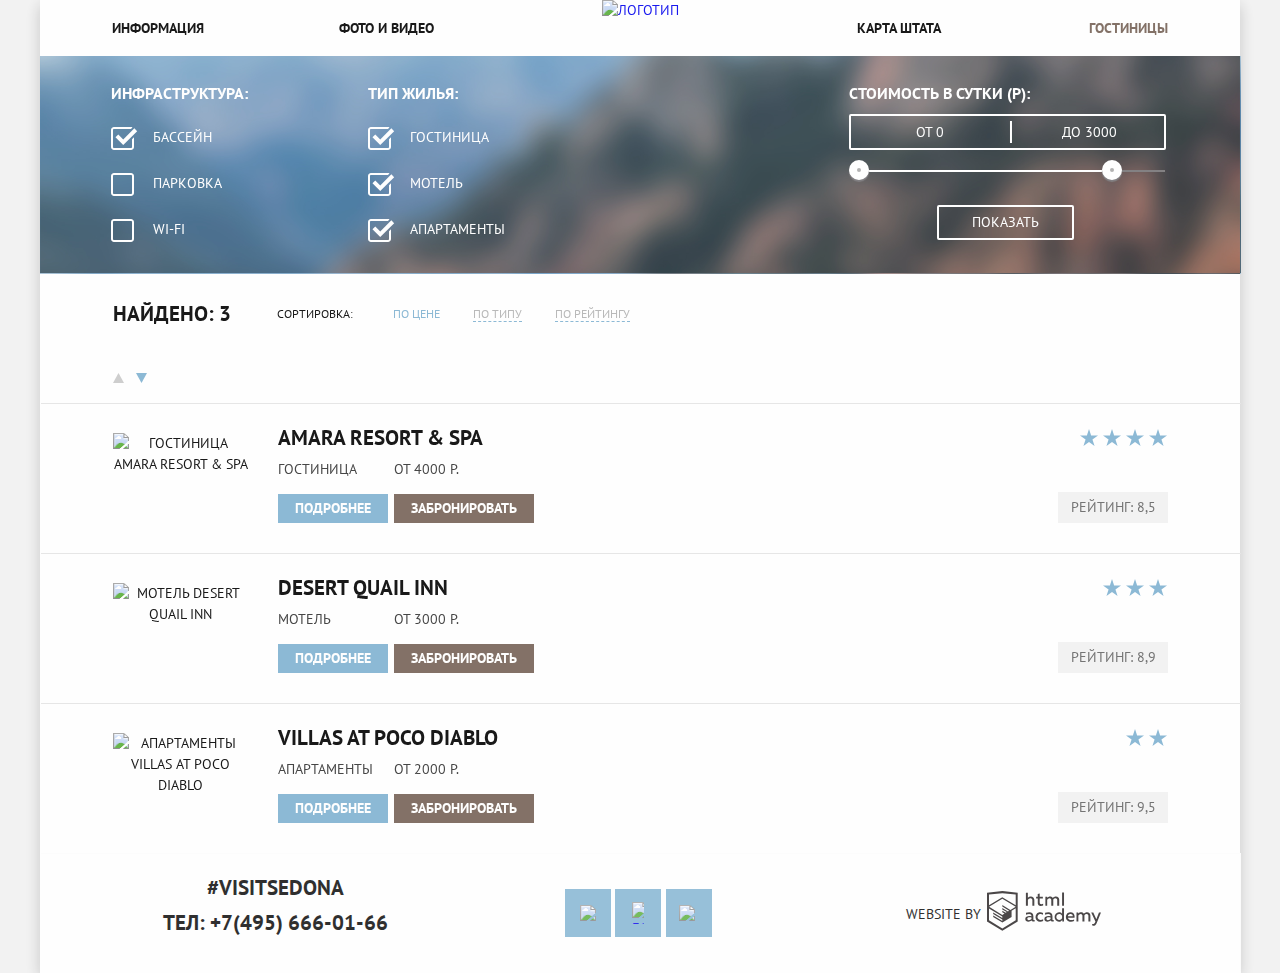
==== commit d488948a: "внес правки в index.html, hotels.html, style.css и т.д." ====
--- a/hotels.html
+++ b/hotels.html
@@ -7,8 +7,8 @@
   <meta charset="utf-8">
   <title>Гостиницы Седоны</title>
   <link rel="stylesheet" href="https://fonts.googleapis.com/css2?family=PT+Sans:wght@400;700&display=swap">
-  <link rel="stylesheet" href="css/normalize.css">
-  <link rel="stylesheet" href="css/style.css">
+  <link rel="stylesheet" href="css/normalize.min.css">
+  <link rel="stylesheet" href="css/style.min.css">
 </head>
 
 <body class="page-body">
@@ -45,9 +45,9 @@
         <h2 class="visually-hidden">
           Параметры отеля
         </h2>
-        <form method="get" action="https://echo.htmlacademy.ru/">
+        <form class="choosing-hotel__form" method="get" action="https://echo.htmlacademy.ru/">
           <div class="choosing-hotel__first-columns">
-            <fieldset class="choosing-hotel__infrastructure">
+            <fieldset class="choosing-hotel__fieldset choosing-hotel__infrastructure">
               <legend>
                 Инфраструктура:
               </legend>
@@ -64,7 +64,7 @@
                 WI-FI
               </label>
             </fieldset>
-            <fieldset class="choosing-hotel__type-of-housing">
+            <fieldset class="choosing-hotel__fieldset choosing-hotel__type-of-housing">
               <legend>
                 тип жилья:
               </legend>
@@ -83,7 +83,7 @@
             </fieldset>
           </div>
           <div class="choosing-hotel__last-column">
-            <fieldset class="choosing-hotel__price">
+            <fieldset class="choosing-hotel__fieldset choosing-hotel__price">
               <legend>
                 Стоимость в сутки (Р):
               </legend>
@@ -149,7 +149,7 @@
           <li>
             <div class="user-choice-list-hotel">
               <img class="user-choice-list-hotel__img" src="img/files/hotels/amara_resort.jpg" width="135" height="90" alt="Гостиница Amara Resort & Spa">
-              <h3>
+              <h3 class="user-choice-list-hotel__title">
                 <a href="#">Amara Resort & Spa</a>
               </h3>
               <dl>
@@ -176,7 +176,7 @@
           <li>
             <div class="user-choice-list-hotel">
               <img class="user-choice-list-hotel__img" src="img/files/hotels/desert_quail.jpg" width="135" height="90" alt="Мотель Desert Quail Inn">
-              <h3>
+              <h3 class="user-choice-list-hotel__title">
                 <a href="#">Desert Quail Inn</a>
               </h3>
               <dl>
@@ -202,7 +202,7 @@
           <li>
             <div class="user-choice-list-hotel">
               <img class="user-choice-list-hotel__img" src="img/files/hotels/villas_at_poco.jpg" width="135" height="90" alt="Апартаменты Villas at Poco Diablo">
-              <h3>
+              <h3 class="user-choice-list-hotel__title">
                 <a href="#">Villas at Poco Diablo</a>
               </h3>
               <dl>
--- a/css/style.min.css
+++ b/css/style.min.css
@@ -0,0 +1 @@
+@charset "UTF-8";:root{--basic-black:#000000;--special-black:#22353с;--basic-extra-light-gray:#EEEEEE;--basic-light-gray:#CACACA;--basic-gray-another:#A9A9A9;--basic-gray:#888888;--basic-more-gray:#666666;--basic-most-gray:#767477;--special-light-gray:#BDBBBC;--special-gray:#B3B3B3;--special-more-gray:#6A6A6A;--extra-dark-gray:#ababab;--basic-invisible:#333333;--basic-white:#ffffff;--basic-neutral:#F2F2F2;--basic-dark-neutral:#EBEBEB;--special-neutral:#E5E5E5;--basic-light-brown:#766357;--special-light-brown:#847870;--special-brown:#604E43;--special-extra-brown:#503E33;--basic-light-blue:#81B3D2;--basic-blue:#669EC0;--basic-extra-blue:#5496BD;--special-blue:#87B5D1}body,html{height:100%}body{min-width:1200px;margin:0;padding:0;font-family:"PT Sans",Arial,sans-serif;font-weight:400;font-size:14px;line-height:21px;text-transform:uppercase;color:var(--basic-black);background-color:var(--basic-neutral)}.wrapper{position:relative;min-height:100%;display:-ms-grid;display:grid;-ms-grid-rows:-webkit-min-content 1fr -webkit-min-content;-ms-grid-rows:min-content 1fr min-content;grid-template-rows:-webkit-min-content 1fr -webkit-min-content;grid-template-rows:min-content 1fr min-content;-ms-flex-line-pack:start;align-content:start;width:1200px;margin:0 auto;padding:0;text-align:center;background-color:var(--basic-white);-webkit-box-shadow:0px 5px 15px rgba(0,1,1,0.2);box-shadow:0px 5px 15px rgba(0,1,1,0.2);opacity:0.9}.wrapper a{text-decoration:none}.wrapper ul{list-style:none}.main-wrapper{background-image:url("../img/map.png");background-position:bottom;background-repeat:no-repeat}.main-header__navigation{display:-ms-grid;display:grid}.main-header__navigation a{-ms-grid-column:1;-ms-grid-column-span:1;grid-column:1/2;-ms-grid-row:1;-ms-grid-row-span:1;grid-row:1/2;-ms-grid-column-align:center;justify-self:center}.main-header__navigation ul{-ms-grid-column:1;-ms-grid-column-span:1;grid-column:1/2;-ms-grid-row:1;-ms-grid-row-span:1;grid-row:1/2}.main-header__site-navigation{padding:0 72px;margin:0;display:-webkit-box;display:-ms-flexbox;display:flex;-ms-flex-wrap:wrap;flex-wrap:wrap;-webkit-box-align:center;-ms-flex-align:center;align-items:center}.main-header__site-navigation li{margin-right:80px}.main-header__site-navigation li:nth-child(5n){margin-right:0px}.main-header__logo{z-index:1;width:138px;height:56px}.main-header__site-navigation-item{-webkit-box-flex:0;-ms-flex:0 1 147.2px;flex:0 1 147.2px;text-align:left}.main-header__site-navigation-item2{-webkit-box-flex:0;-ms-flex:0 1 147.2px;flex:0 1 147.2px;text-align:left}.main-header__site-navigation-item3{-webkit-box-flex:0;-ms-flex:0 1 147.2px;flex:0 1 147.2px}.main-header__site-navigation-item4{-webkit-box-flex:0;-ms-flex:0 1 147.2px;flex:0 1 147.2px;text-align:right}.main-header__site-navigation-item5{-webkit-box-flex:0;-ms-flex:0 1 147.2px;flex:0 1 147.2px;text-align:right}.main-header__site-navigation-item_hotels-page{color:var(--basic-light-brown);font-weight:700;line-height:26px}.site-navigation-link{color:var(--basic-black);font-weight:700;line-height:26px}.site-navigation-link:hover{color:var(--basic-light-blue)}.site-navigation-link:active{color:var(--basic-black);opacity:0.3}.intro{position:relative;width:1200px;min-height:509px;margin:0 0 0 0;background-image:url("../img/background_photo.jpg");background-color:var(--basic-extra-blue);background-repeat:no-repeat}.intro__pic{padding:75px 0 0 0}.intro:after{content:"";position:absolute;left:50%;-webkit-transform:translateX(-50%);-ms-transform:translateX(-50%);transform:translateX(-50%);top:452px;width:1200px;height:57px;background:url("../img/shape.svg") no-repeat}.visually-hidden{position:absolute;clip:rect(0 0 0 0);width:1px;height:1px;margin:-1px}.about{min-height:216px}.about h2{width:470px;margin:0 auto;padding:41px 0 48px 0;line-height:26px}.about p{margin:0;color:var(--basic-invisible);padding:0 50px 50px 50px}.features ul{display:-ms-grid;display:grid;padding:0;margin:0}.features__row1{display:-ms-grid;display:grid;-ms-grid-columns:auto 1fr;grid-template-columns:auto 1fr;background-color:var(--basic-light-blue)}.features__row1-pic{-ms-grid-column:2;-ms-grid-column-span:1;grid-column:2/3;-ms-grid-row:1;-ms-grid-row-span:3;grid-row:1/4}.features__row2{margin:0px}.features__row2-columns{position:relative;-webkit-box-flex:0;-ms-flex:0 1 33.333%;flex:0 1 33.333%;padding-bottom:80px;padding-top:160px}.features__row2-columns p{margin:0 0 25px 0;color:var(--basic-invisible);padding:0 49px 0 50px}.features__row2-columns p:last-child{margin-bottom:0}.features__row2-columns h3{margin:0 0 26px 0;padding-right:51.5px;padding-left:49px;font-size:21px;font-weight:700}.features__row3{display:-ms-grid;display:grid;-ms-grid-columns:auto 1fr;grid-template-columns:auto 1fr;background-color:var(--basic-light-blue)}.features__row3-pic{-ms-grid-column:1;-ms-grid-column-span:1;grid-column:1/2;-ms-grid-row:1;-ms-grid-row-span:3;grid-row:1/4}.features__gray-block{display:-webkit-box;display:-ms-flexbox;display:flex;width:400px;padding-top:45px;padding-bottom:32px;margin-bottom:54px;background-color:var(--basic-extra-light-gray)}.features__gray-block h3{margin:0 0 26px 0;padding:0 139px;font-size:21px;font-weight:700}.features__gray-block p{padding:0 69px;margin:0 0 25px 0;color:var(--basic-invisible)}.features__gray-block p:not(:last-child):after{content:"";position:absolute;top:7px;right:180px;border-right:1px solid var(--basic-invisible);height:8px;-webkit-transform:rotate(90deg);-ms-transform:rotate(90deg);transform:rotate(90deg)}.features__gray-block p:not(:last-child):before{content:"";position:absolute;top:7px;left:180px;border-right:1px solid var(--basic-invisible);height:8px;-webkit-transform:rotate(90deg);-ms-transform:rotate(90deg);transform:rotate(90deg)}.first-features{-ms-grid-column:1;-ms-grid-column-span:3;grid-column:1/4;-ms-grid-row:1;-ms-grid-row-span:1;grid-row:1/2}.first-features ul{display:-webkit-box;display:-ms-flexbox;display:flex;-ms-flex-wrap:wrap;flex-wrap:wrap}.number{position:relative}.second-features{-ms-grid-column:1;-ms-grid-column-span:3;grid-column:1/4;-ms-grid-row:2;-ms-grid-row-span:1;grid-row:2/3}.third-features{display:-ms-grid;display:grid;-ms-grid-column:1;-ms-grid-column-span:1;grid-column:1/2;-ms-grid-row:3;-ms-grid-row-span:1;grid-row:3/4}.fourth-features{display:-ms-grid;display:grid;-ms-grid-column:2;-ms-grid-column-span:1;grid-column:2/3;-ms-grid-row:3;-ms-grid-row-span:1;grid-row:3/4}.fifth-features{display:-ms-grid;display:grid;-ms-grid-column:3;-ms-grid-column-span:1;grid-column:3/4;-ms-grid-row:3;-ms-grid-row-span:1;grid-row:3/4}.item{width:400px;padding:47px 0 54px 0;color:var(--basic-white);background-color:var(--basic-light-blue)}.item h3{padding:0 95px;margin:0 0 26px 0}.item p{padding:0 49px 0 50px;margin:0 0 24px 0}.item p:last-child{margin-bottom:0}.item p:not(:last-child):after{content:"";position:absolute;top:7px;right:180px;border-right:1px solid var(--basic-white);height:8px;-webkit-transform:rotate(90deg);-ms-transform:rotate(90deg);transform:rotate(90deg)}.item p:not(:last-child):before{content:"";position:absolute;top:7px;left:180px;border-right:1px solid var(--basic-white);height:8px;-webkit-transform:rotate(90deg);-ms-transform:rotate(90deg);transform:rotate(90deg)}.housing:before{content:"";position:absolute;width:75px;height:72px;top:60px;right:165px;background:url("../img/icons/icon_house.svg") no-repeat}.food:before{content:"";position:absolute;width:75px;height:70px;top:63px;right:165px;background:url("../img/icons/icon_burger.svg") no-repeat}.souvenirs:before{content:"";position:absolute;width:64px;height:77px;top:56px;right:167px;background:url("../img/icons/icon_gift.svg") no-repeat}.search-hotels__box{margin:0 0 43px 0;padding:0 382px;line-height:24px}.search-hotels__box p{margin:0 0 23px 0}.search-hotels__box h2{margin:0 0 34px 0}.search-hotels__title{font-size:30px;font-weight:700}.search-hotels-map{min-height:593px}.page-footer-index{position:absolute;bottom:0;left:0;right:0}.page-footer{padding:0 53px;display:-ms-grid;display:grid;-ms-grid-columns:1fr 1fr 1fr;grid-template-columns:1fr 1fr 1fr;-webkit-box-align:center;-ms-flex-align:center;align-items:center;min-height:120px;background-color:var(--basic-white);opacity:0.9}.page-footer__contacts{padding:0 0 16px 0;font-size:21px;font-weight:700}.page-footer__contacts p{margin:0 0 14px 0}.page-footer__contacts a{color:var(--basic-black)}.page-footer-social ul{display:-webkit-box;display:-ms-flexbox;display:flex;-ms-flex-wrap:wrap;flex-wrap:wrap;width:151px;margin:0 auto;padding:0}.page-footer-social__button{display:-webkit-box;display:-ms-flexbox;display:flex;-ms-flex-wrap:wrap;flex-wrap:wrap;-webkit-box-align:center;-ms-flex-align:center;align-items:center;-webkit-box-pack:center;-ms-flex-pack:center;justify-content:center;width:46px;height:48px;background-color:var(--basic-light-blue)}.page-footer-social__button:hover{background-color:var(--basic-blue)}.page-footer-social__button:active{background-color:var(--basic-extra-blue)}.page-footer-social__button:active img{opacity:0.3}.page-footer-social li{-webkit-box-flex:0;-ms-flex:0 1 33.3%;flex:0 1 33.3%}.page-footer-social li:nth-child(n+4){margin-top:10px}.page-footer-copyright{display:-webkit-box;display:-ms-flexbox;display:flex;-ms-flex-wrap:wrap;flex-wrap:wrap;-webkit-box-pack:justify;-ms-flex-pack:justify;justify-content:space-between;width:196px;padding:3px 3px 0 0;margin:0 auto}.page-footer-copyright__logo{display:-webkit-box;display:-ms-flexbox;display:flex;-ms-flex-wrap:wrap;flex-wrap:wrap;-webkit-box-pack:center;-ms-flex-pack:center;justify-content:center}.page-footer-copyright__logo:hover path{fill:var(--basic-light-blue)}.page-footer-copyright__logo:active path{fill:var(--special-light-gray)}.choosing-hotel{width:1059px;color:var(--basic-white);padding:26.5px 73px 34px 69px;background:var(--basic-extra-blue) url("../img/background_hotels.png");background-repeat:repeat}.choosing-hotel__form{display:-webkit-box;display:-ms-flexbox;display:flex;-ms-flex-wrap:wrap;flex-wrap:wrap}.choosing-hotel__form button{font-family:"PT Sans",Arial,sans-serif}.choosing-hotel__fieldset{padding:0;border:none}.choosing-hotel__fieldset legend{font-size:16px;font-weight:700;line-height:21px}.choosing-hotel__first-columns{width:738px;display:-webkit-box;display:-ms-flexbox;display:flex;-ms-flex-wrap:wrap;flex-wrap:wrap}.choosing-hotel__first-columns legend{margin-bottom:23px}.choosing-hotel__first-columns label{position:relative;display:block;cursor:pointer;-webkit-user-select:none;-moz-user-select:none;-ms-user-select:none;user-select:none;margin-bottom:25px;padding-left:42px;text-align:left}.choosing-hotel__first-columns label:last-child{margin-bottom:0}.choosing-hotel__first-columns .input-checkbox+label:before{content:"";position:absolute;left:0;top:0;width:23px;height:23px;background:url("../img/icons/checkbox_off.svg") no-repeat}.choosing-hotel__first-columns .input-checkbox:checked+label:before{content:"";position:absolute;left:0;top:0;width:27px;height:23px;background:url("../img/icons/checkbox_on.svg") no-repeat}.choosing-hotel__first-columns .input-checkbox:focus+label:before{content:"";position:absolute;left:0;top:0;width:23px;height:23px;background:url("../img/icons/checkbox_off.svg") no-repeat;border:2px solid var(--basic-white);border-radius:5px}.choosing-hotel__first-columns .input-checkbox:focus:checked+label:before{content:"";position:absolute;left:0;top:0;width:27px;height:23px;background:url("../img/icons/checkbox_on.svg") no-repeat;border:2px solid var(--basic-white);border-radius:5px}.choosing-hotel__first-columns .input-checkbox:disabled+label{opacity:0.3}.choosing-hotel__first-columns .input-checkbox:checked:disabled+label{opacity:0.3}.choosing-hotel__first-columns fieldset{margin-right:118px}.choosing-hotel__first-columns legend{text-align:left}.choosing-hotel__first-columns fieldset:nth-child(3n){margin-right:0}.choosing-hotel__first-columns fieldset:nth-child(n+4){margin-top:30px}.choosing-hotel__infrastructure{width:135px;min-height:157px}.choosing-hotel__type-of-housing{width:137px;min-height:157px}.choosing-hotel__last-column{display:-webkit-box;display:-ms-flexbox;display:flex;-webkit-box-orient:vertical;-webkit-box-direction:normal;-ms-flex-direction:column;flex-direction:column;width:317px}.choosing-hotel__price{text-align:left}.choosing-hotel__price legend{margin-bottom:10px}.choosing-hotel__show{margin-top:auto;-ms-flex-item-align:center;-ms-grid-row-align:center;align-self:center;width:137px;padding:5px 0;line-height:21px;text-transform:uppercase;color:var(--basic-white);border:2px solid var(--basic-white);-webkit-box-sizing:border-box;box-sizing:border-box;border-radius:2px;background:transparent}.choosing-hotel__show:hover{color:var(--basic-black);background-color:var(--basic-white)}.range-price{position:relative;display:-webkit-box;display:-ms-flexbox;display:flex;width:317px;border:2px solid #FFFFFF;-webkit-box-sizing:border-box;box-sizing:border-box;border-radius:2px}.range-price__from{width:160px;padding-left:65px}.range-price__from input{font-family:"PT Sans",Arial,sans-serif}.range-price__from:after{content:"";position:absolute;width:2px;height:22px;background-color:var(--basic-white);top:5px;left:51%;-webkit-transform:translateX(-51%);-ms-transform:translateX(-51%);transform:translateX(-51%)}.range-price__till{width:157px;padding-left:42px}.range-price__till input{font-family:"PT Sans",Arial,sans-serif}.range-price input{width:55px;padding:8px 0px;color:var(--basic-white);border:none;background:transparent}.range-control{position:relative;margin-top:20px;width:316px}.scale{height:2px;background-color:var(--basic-most-gray)}.bar{width:80%;height:2px;background-color:var(--basic-white)}.toggle{position:absolute;top:-10px;left:0;width:4px;height:4px;padding:0;border:8px solid var(--basic-white);background-color:var(--extra-dark-gray);border-radius:50%;-webkit-box-shadow:0 2px 1px 0 var(--basic-most-gray);box-shadow:0 2px 1px 0 var(--basic-most-gray);cursor:pointer}.toggle:hover{width:4.8px;height:4.8px;border:9.7px solid var(--basic-white);-webkit-box-shadow:0 2.4px 1.2px 0 var(--basic-most-gray);box-shadow:0 2.4px 1.2px 0 var(--basic-most-gray)}.toggle-max{left:248px}.user-choice{padding:0 73px}.user-choice-finded{min-height:87px;display:-webkit-box;display:-ms-flexbox;display:flex;-ms-flex-wrap:wrap;flex-wrap:wrap}.user-choice-finded__sorting1{display:-webkit-box;display:-ms-flexbox;display:flex;-ms-flex-wrap:wrap;flex-wrap:wrap;font-size:12px;line-height:18px}.user-choice-finded__sorting1 p{margin:0 40px 0 0;padding:31px 0 0 0}.user-choice-finded__sorting1 ul{width:742px;padding:31px 0 0 0;margin:0;display:-webkit-box;display:-ms-flexbox;display:flex;-ms-flex-wrap:wrap;flex-wrap:wrap}.user-choice-finded__sorting1 li{margin-right:33px;margin-bottom:10px}.user-choice-finded__sorting1 h3{padding:27px 0;margin:0 46px 0 0;font-size:21px;font-weight:700;color:var(--basic-black);line-height:26px}.user-choice-finded__sorting2{padding:0;display:-webkit-box;display:-ms-flexbox;display:flex;-webkit-box-pack:justify;-ms-flex-pack:justify;justify-content:space-between;-webkit-box-align:center;-ms-flex-align:center;align-items:center;width:34px}.user-choice-finded__sorting1-item{color:var(--basic-light-blue)}.user-choice-finded__sorting1-item:hover{border-bottom:1px dashed var(--basic-light-blue)}.user-choice-finded__sorting1-item:active{color:var(--basic-black);border-bottom:0px}.user-choice-finded__sorting1-item2{color:var(--special-gray);border-bottom:1px dashed var(--basic-light-blue)}.user-choice-finded__sorting1-item2:hover{color:var(--basic-light-blue);border-bottom:1px dashed var(--basic-light-blue)}.user-choice-finded__sorting1-item2:active{color:var(--basic-black);border-bottom:0px}.sort-ascending:hover path{fill:var(--basic-black)}.sort-descending:hover path{fill:var(--basic-black)}.sort-ascending:active path{fill:var(--basic-light-blue)}.sort-descending:active path{fill:var(--basic-light-blue)}.user-choice-list{padding:0;margin:0}.user-choice-list h3{margin:0}.user-choice-list dl{margin:0}.user-choice-list-hotel{position:relative;padding:24px 0 30px 0;min-height:96px;display:-ms-grid;display:grid;-ms-grid-columns:-webkit-min-content auto -webkit-min-content;-ms-grid-columns:min-content auto min-content;grid-template-columns:-webkit-min-content auto -webkit-min-content;grid-template-columns:min-content auto min-content;-ms-grid-rows:auto 1fr auto;grid-template-rows:auto 1fr auto}.user-choice-list-hotel>:first-child{-ms-grid-row:1;-ms-grid-column:1}.user-choice-list-hotel>:nth-child(2){-ms-grid-row:1;-ms-grid-column:2}.user-choice-list-hotel>:nth-child(3){-ms-grid-row:1;-ms-grid-column:3}.user-choice-list-hotel>:nth-child(4){-ms-grid-row:2;-ms-grid-column:1}.user-choice-list-hotel>:nth-child(5){-ms-grid-row:2;-ms-grid-column:2}.user-choice-list-hotel>:nth-child(6){-ms-grid-row:2;-ms-grid-column:3}.user-choice-list-hotel>:nth-child(7){-ms-grid-row:3;-ms-grid-column:1}.user-choice-list-hotel>:nth-child(8){-ms-grid-row:3;-ms-grid-column:2}.user-choice-list-hotel>:nth-child(9){-ms-grid-row:3;-ms-grid-column:3}.user-choice-list-hotel img{-ms-grid-row:1;-ms-grid-row-span:3;grid-row:1/4;-ms-grid-column:1;-ms-grid-column-span:1;grid-column:1/2}.user-choice-list-hotel__title{-ms-grid-row:1;-ms-grid-row-span:1;grid-row:1/2;-ms-grid-column:2;-ms-grid-column-span:1;grid-column:2/3;-ms-grid-column-align:left;justify-self:left;font-size:21px;font-weight:700}.user-choice-list-hotel__title a{color:var(--basic-black)}.user-choice-list-hotel__title a:hover{color:var(--basic-light-blue)}.user-choice-list-hotel__title a:active{color:var(--basic-black);opacity:0.3}.user-choice-list-hotel dl{display:-webkit-box;display:-ms-flexbox;display:flex;-ms-flex-wrap:wrap;flex-wrap:wrap;-ms-grid-row:2;-ms-grid-row-span:1;grid-row:2/3;-ms-grid-column:2;-ms-grid-column-span:1;grid-column:2/3;-webkit-box-align:center;-ms-flex-align:center;align-items:center;width:258px;color:var(--basic-invisible)}.user-choice-list-hotel dt{margin:0;-moz-text-align-last:left;text-align-last:left;-webkit-box-flex:0;-ms-flex:0 1 45%;flex:0 1 45%}.user-choice-list-hotel dd{margin:0;-moz-text-align-last:left;text-align-last:left;-webkit-box-flex:0;-ms-flex:0 1 55%;flex:0 1 55%}.user-choice-list-hotel__stars{padding-top:2px;-ms-grid-row:1;-ms-grid-row-span:1;grid-row:1/2;-ms-grid-column:3;-ms-grid-column-span:1;grid-column:3/4;grid-column:end;-ms-grid-column-align:right;justify-self:right}.user-choice-list-hotel p{-ms-grid-row:3;-ms-grid-row-span:1;grid-row:3/4;-ms-grid-column:3;-ms-grid-column-span:1;grid-column:3/4;grid-column:end;-ms-grid-column-align:right;justify-self:right;margin:0;width:110px;-ms-grid-row-align:end;align-self:end;padding:5px 0;color:var(--basic-more-gray);background:var(--basic-neutral)}.user-choice-list-hotel__buttons{display:-webkit-box;display:-ms-flexbox;display:flex;-ms-flex-wrap:wrap;flex-wrap:wrap;-ms-grid-column:2;-ms-grid-column-span:1;grid-column:2/3;-ms-grid-row:3;-ms-grid-row-span:1;grid-row:3/4}.user-choice-list-hotel__buttons a{margin-right:6px;margin-top:6px}.user-choice-list-hotel__img{margin-right:30px;-ms-flex-item-align:end;-ms-grid-row-align:end;align-self:end}.user-choice-list-hotel:before{position:absolute;content:"";top:0;right:-73px;width:1200px;height:1px;background:var(--special-neutral)}.user-choice-list-hotel:after{position:absolute;content:"";top:150px;right:-73px;width:1200px;height:1px;background:var(--special-neutral)}.more-details{padding:2px 15px;font-weight:700;color:var(--basic-white);border:2px solid var(--basic-light-blue);background:var(--basic-light-blue)}.more-details:hover{background:var(--basic-blue)}.more-details:active{color:var(--special-blue);background:var(--basic-extra-blue)}.reservation{padding:2px 15px;font-weight:700;color:var(--basic-white);border:2px solid var(--basic-light-brown);background:var(--basic-light-brown)}.reservation:hover{background:var(--special-brown)}.reservation:active{color:var(--special-light-brown);background:var(--special-brown)}.title_white{color:var(--basic-white);font-weight:700;font-size:21px}.searching-form{position:relative;width:568px;margin:0 auto}.searching-form__title{padding:0 124px;display:-webkit-box;display:-ms-flexbox;display:flex;-ms-flex-wrap:wrap;flex-wrap:wrap;-webkit-box-pack:center;-ms-flex-pack:center;justify-content:center;-webkit-box-align:center;-ms-flex-align:center;align-items:center;min-height:86px;line-height:26px;background-color:var(--basic-light-brown)}.searching-form__title:hover{background-color:var(--special-brown)}.searching-form__title:active{background-color:var(--special-extra-brown)}.searching-form__title:active h2{opacity:0.3}.searching-form__form{line-height:26px;font-weight:700;background-color:var(--basic-white);-webkit-box-shadow:0px 7px 15px rgba(0,1,1,0.15);box-shadow:0px 7px 15px rgba(0,1,1,0.15)}.form{position:absolute;display:-ms-grid;display:grid;-ms-grid-columns:112px auto 108px auto;grid-template-columns:112px auto 108px auto;grid-row-gap:29px;padding:55px 54px 55px 54px}.form__svg:hover path{fill:var(--basic-black)}.form__svg:active path{fill:var(--basic-light-blue)}.form__svg:hover rect{fill:var(--basic-black)}.form__svg:active rect{fill:var(--basic-light-blue)}.form input[type=number]::-webkit-inner-spin-button,.form input[type=number]::-webkit-outer-spin-button{-webkit-appearance:none;margin:0}.form button{font-family:"PT Sans",Arial,sans-serif;font-weight:700;line-height:26px;outline:0}.form input{font-family:"PT Sans",Arial,sans-serif;line-height:26;font-weight:700;text-transform:uppercase;border:none;background-color:var(--basic-neutral)}.form .arrival-date{-ms-grid-column:1;-ms-grid-column-span:1;grid-column:1/2;-ms-grid-row:1;-ms-grid-row-span:1;grid-row:1/2;-ms-grid-column-align:left;justify-self:left;display:-webkit-box;display:-ms-flexbox;display:flex;-webkit-box-align:center;-ms-flex-align:center;align-items:center}.form .input-arrival-date{-ms-grid-column:2;-ms-grid-column-span:3;grid-column:2/5;-ms-grid-row:1;-ms-grid-row-span:1;grid-row:1/2;-ms-grid-column-align:right;justify-self:right;width:346px;-webkit-box-sizing:border-box;box-sizing:border-box;padding-left:12px;width:346px;height:38px}.form .departure-date{-ms-grid-column:1;-ms-grid-column-span:1;grid-column:1/2;-ms-grid-row:2;-ms-grid-row-span:1;grid-row:2/3;-ms-grid-column-align:left;justify-self:left;display:-webkit-box;display:-ms-flexbox;display:flex;-webkit-box-align:center;-ms-flex-align:center;align-items:center}.form .input-departure-date{-ms-grid-column:2;-ms-grid-column-span:3;grid-column:2/5;-ms-grid-row:2;-ms-grid-row-span:1;grid-row:2/3;-ms-grid-column-align:right;justify-self:right;-webkit-box-sizing:border-box;box-sizing:border-box;padding-left:12px;width:346px;height:38px}.form .adults{-ms-grid-column:1;-ms-grid-column-span:1;grid-column:1/2;-ms-grid-row:3;-ms-grid-row-span:1;grid-row:3/4;-ms-grid-column-align:left;justify-self:left;display:-webkit-box;display:-ms-flexbox;display:flex;-webkit-box-align:center;-ms-flex-align:center;align-items:center}.form .quantity-adults{-ms-grid-column:2;-ms-grid-column-span:1;grid-column:2/3;-ms-grid-row:3;-ms-grid-row-span:1;grid-row:3/4;text-align:center;-ms-grid-column-align:right;justify-self:right}.form .children{-ms-grid-column:3;-ms-grid-column-span:1;grid-column:3/4;-ms-grid-row:3;-ms-grid-row-span:1;grid-row:3/4;-ms-grid-column-align:right;justify-self:right;display:-webkit-box;display:-ms-flexbox;display:flex;-webkit-box-align:center;-ms-flex-align:center;align-items:center;padding-right:21px}.form .quantity-children{-ms-grid-column:4;-ms-grid-column-span:1;grid-column:4/5;-ms-grid-row:3;-ms-grid-row-span:1;grid-row:3/4;text-align:center;-ms-grid-column-align:right;justify-self:right}.form__find{-ms-grid-column:1;-ms-grid-column-span:4;grid-column:1/5;-ms-grid-row:4;-ms-grid-row-span:1;grid-row:4/5;margin-top:25px;-ms-grid-column-align:center;justify-self:center;width:458px;height:58px;font-size:21px;font-weight:700;text-transform:uppercase;color:var(--basic-white);border:none;background-color:var(--basic-light-blue)}.form__find:hover{background-color:var(--basic-blue)}.form__find:focus{border:2px solid var(--basic-white)}.form__find:active{background-color:var(--basic-extra-blue)}.form__find:active span{opacity:0.3}.form input:hover{background-color:var(--basic-dark-neutral)}.form input:focus{background-color:var(--basic-white);outline:2px solid var(--special-neutral)}.form__button-calendar-arrival{position:absolute;top:62px;left:483px;width:21px;height:23px;border:none;background:transparent}.form__button-calendar-arrival svg{position:absolute;top:0;left:0}.form__button-calendar-arrival:focus svg{position:absolute;top:-3px;left:0;width:25px;height:28px}.form__button-calendar-departure:focus svg{position:absolute;top:-3px;left:0;width:25px;height:28px}.form__button-calendar-departure{position:absolute;top:129px;left:483px;width:21px;height:23px;border:none;background:transparent}.form__button-calendar-departure svg{position:absolute;top:0;left:0}.form__button-minus{position:relative;width:37px;height:38px;border:none;background-color:transparent}.form .minus_for-children{position:absolute;top:190px;left:401px}.form .minus_for-children svg{position:absolute;top:18px;left:11px}.form .minus_for-children:focus{position:absolute;top:190px;left:401px}.form .minus_for-children:focus svg{position:absolute;top:18px;left:11px;width:15px;height:4px}.form .minus_for-adults{position:absolute;top:190px;left:168px}.form .minus_for-adults svg{position:absolute;top:18px;left:13px}.form .minus_for-adults:focus{position:absolute;top:190px;left:168px}.form .minus_for-adults:focus svg{position:absolute;top:18px;left:13px;width:15px;height:4px}.form__button-plus{width:37px;height:38px;border:none;background-color:transparent}.form__quantity{width:114px;height:38px;-webkit-appearance:none;-moz-appearance:none;appearance:none;margin:0}.plus_for-adults{position:absolute;left:241px;top:190px}.plus_for-children{position:absolute;left:474px;top:190px}.plus_for-adults:focus{position:absolute;left:241px;top:190px}.plus_for-adults:focus svg{width:13px;height:13px}.plus_for-children:focus{position:absolute;left:474px;top:190px}.plus_for-children:focus svg{width:13px;height:13px}